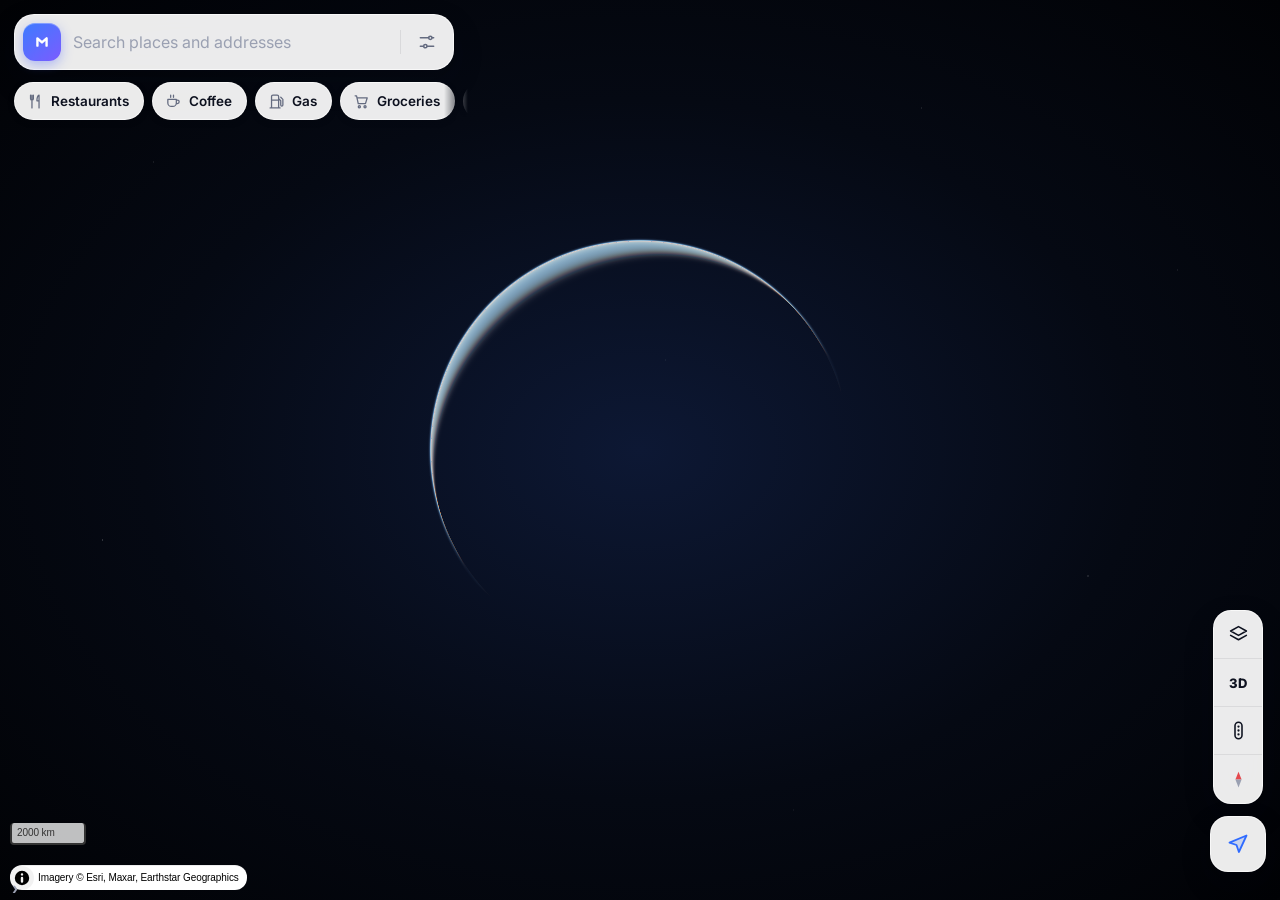
==== maps/index.html @ eda6a025 "﻿Replace SynapseVPN with Synapse M (maps) and host the web app at /maps New Synapse M tab with a liv" ====
<!doctype html>
<html lang="en">
<head>
  <meta charset="utf-8" />
  <meta name="viewport" content="width=device-width, initial-scale=1, maximum-scale=1, viewport-fit=cover" />
  <meta name="theme-color" content="#05070d" />
  <title>Synapse M</title>
  <link rel="icon" href="./icon.svg" type="image/svg+xml" />
  <link rel="preconnect" href="https://fonts.googleapis.com" />
  <link href="https://fonts.googleapis.com/css2?family=Inter:wght@400;500;600;700;800&display=swap" rel="stylesheet" />
  <script type="module" crossorigin src="./assets/index-i1En-_p9.js"></script>
  <link rel="stylesheet" crossorigin href="./assets/index-CY4QXeqd.css">
</head>
<body>
  <div id="map"></div>

  <!-- ============ Search ============ -->
  <header id="topbar">
    <div class="searchbox glass" id="searchbox">
      <div class="logo" aria-hidden="true"><svg viewBox="0 0 24 24"><path d="M7 16V8l5 4.5L17 8v8"/></svg></div>
      <input id="search" type="search" placeholder="Search places and addresses" autocomplete="off" enterkeyhint="search" />
      <button class="icon-btn" id="clearSearch" hidden aria-label="Clear"><svg viewBox="0 0 24 24"><path d="M6 6l12 12M18 6L6 18"/></svg></button>
      <span class="sep"></span>
      <button class="icon-btn" id="settingsBtn" aria-label="Settings">
        <svg viewBox="0 0 24 24"><path d="M4 7h10M18 7h2M4 17h4M12 17h8"/><circle cx="16" cy="7" r="2"/><circle cx="10" cy="17" r="2"/></svg>
      </button>
    </div>
    <div class="suggestions glass" id="suggestions" hidden></div>
    <div class="chips" id="chips">
      <button class="chip glass" data-q="restaurant"><svg viewBox="0 0 24 24"><path d="M7 3v8M5 3v5a2 2 0 0 0 4 0V3M7 11v10M17 21V3c-2 1-3 4-3 8h3"/></svg>Restaurants</button>
      <button class="chip glass" data-q="cafe"><svg viewBox="0 0 24 24"><path d="M4 9h12v5a5 5 0 0 1-5 5H9a5 5 0 0 1-5-5zM16 10h1.5a2.5 2.5 0 0 1 0 5H16M8 3v3M12 3v3"/></svg>Coffee</button>
      <button class="chip glass" data-q="fuel"><svg viewBox="0 0 24 24"><path d="M5 21V5a2 2 0 0 1 2-2h6a2 2 0 0 1 2 2v16M3 21h14M5 10h10M15 8l3 3v6a1.5 1.5 0 0 0 3 0V9l-3-3"/></svg>Gas</button>
      <button class="chip glass" data-q="supermarket"><svg viewBox="0 0 24 24"><path d="M3 4h2l2.4 11h10.2L20 7H6.2"/><circle cx="9" cy="19.5" r="1.5"/><circle cx="17" cy="19.5" r="1.5"/></svg>Groceries</button>
      <button class="chip glass" data-q="parking"><svg viewBox="0 0 24 24"><rect x="4" y="3" width="16" height="18" rx="4"/><path d="M10 17V8h3a2.5 2.5 0 0 1 0 5h-3"/></svg>Parking</button>
      <button class="chip glass" data-q="hotel"><svg viewBox="0 0 24 24"><path d="M3 19V6M3 15h18v4M21 15v-3a3 3 0 0 0-3-3h-7v6"/><circle cx="7" cy="11" r="2"/></svg>Hotels</button>
    </div>
  </header>

  <!-- ============ Map controls ============ -->
  <div id="controls">
    <div class="ctrl-stack glass">
      <button id="layersBtn" aria-label="Map type"><svg viewBox="0 0 24 24"><path d="M12 3l9 5-9 5-9-5 9-5z"/><path d="M3 13l9 5 9-5"/></svg></button>
      <button id="tiltBtn" aria-label="3D view"><span class="txt">3D</span></button>
      <button id="trafficBtn" aria-label="Traffic"><svg viewBox="0 0 24 24"><rect x="8" y="2.5" width="8" height="19" rx="4"/><circle cx="12" cy="7.5" r="1.3" class="fill"/><circle cx="12" cy="12" r="1.3" class="fill"/><circle cx="12" cy="16.5" r="1.3" class="fill"/></svg></button>
      <button id="compassBtn" aria-label="Reset north"><svg viewBox="0 0 24 24" id="compassIcon"><path d="M12 3l3.5 9h-7z" class="needle-n"/><path d="M12 21l-3.5-9h7z" class="needle-s"/></svg></button>
    </div>
    <button class="locate glass" id="locateBtn" aria-label="My location">
      <svg viewBox="0 0 24 24"><path d="M20.5 3.5L3.5 10.6l7 2.4 2.4 7z" class="fill-soft"/></svg>
    </button>
  </div>

  <!-- ============ Bottom sheet / side panel ============ -->
  <section id="sheet" class="glass hidden">
    <div class="grabber"></div>

    <!-- Place -->
    <div id="placeView" class="view" hidden>
      <div class="head">
        <div class="head-text">
          <h2 id="placeName"></h2>
          <p class="sub" id="placeSub"></p>
          <div class="meta" id="placeMeta"></div>
        </div>
        <button class="icon-btn round" data-close aria-label="Close"><svg viewBox="0 0 24 24"><path d="M6 6l12 12M18 6L6 18"/></svg></button>
      </div>
      <div class="actions">
        <button class="btn primary" id="dirBtn">
          <svg viewBox="0 0 24 24"><path d="M12 2.8l9.2 9.2-9.2 9.2L2.8 12z"/><path d="M9 14.5V12a1 1 0 0 1 1-1h4.5M12.8 9l2 2-2 2"/></svg>
          Directions
        </button>
        <button class="btn" id="saveBtn"><svg viewBox="0 0 24 24" id="saveIcon"><path d="M6 3h12v18l-6-4-6 4z"/></svg><span id="saveLabel">Save</span></button>
        <button class="btn" id="shareBtn"><svg viewBox="0 0 24 24"><path d="M12 3v12M7 8l5-5 5 5M5 13v6a2 2 0 0 0 2 2h10a2 2 0 0 0 2-2v-6"/></svg>Share</button>
      </div>
    </div>

    <!-- Directions -->
    <div id="dirView" class="view" hidden>
      <div class="dir-head">
        <button class="icon-btn round" data-close aria-label="Back"><svg viewBox="0 0 24 24"><path d="M15 5l-7 7 7 7"/></svg></button>
        <div class="segmented" id="modes">
          <button data-mode="car" class="active" aria-label="Drive"><svg viewBox="0 0 24 24"><path d="M5 17h14v-4.5l-1.8-4.6A2 2 0 0 0 15.3 6.6H8.7a2 2 0 0 0-1.9 1.3L5 12.5zM5 12.5h14"/><circle cx="8" cy="15" r=".8" class="fill"/><circle cx="16" cy="15" r=".8" class="fill"/><path d="M6.5 17v2M17.5 17v2"/></svg></button>
          <button data-mode="bike" aria-label="Bike"><svg viewBox="0 0 24 24"><circle cx="6" cy="16" r="3.5"/><circle cx="18" cy="16" r="3.5"/><path d="M6 16l4-7h5l3 7M10 9l3 7h-1M14 5h2l1 4"/></svg></button>
          <button data-mode="walk" aria-label="Walk"><svg viewBox="0 0 24 24"><circle cx="13" cy="4.5" r="1.8"/><path d="M10 21l2.5-6.5L15 17v4M9 12l2-4.5 3 1 2 3.5M12.5 14.5L11 7.5"/></svg></button>
        </div>
      </div>
      <div class="waypoints">
        <div class="wp-dots"><span class="dot a"></span><span class="line"></span><span class="dot b"></span></div>
        <div class="wp-inputs">
          <div class="ac"><input id="fromInput" placeholder="Choose start" autocomplete="off" /><div class="suggestions" hidden></div></div>
          <div class="ac"><input id="toInput" placeholder="Choose destination" autocomplete="off" /><div class="suggestions" hidden></div></div>
        </div>
        <button class="icon-btn round" id="swapBtn" aria-label="Swap"><svg viewBox="0 0 24 24"><path d="M7 4v16M3 8l4-4 4 4M17 20V4M21 16l-4 4-4-4"/></svg></button>
      </div>
      <div id="routeStatus" class="status"></div>
      <div id="routeList"></div>
      <div class="start-row" id="startRow" hidden>
        <button class="btn primary big" id="startBtn"><svg viewBox="0 0 24 24"><path d="M4 11.5L20 4l-7.5 16-1.8-6.7z" class="fill"/></svg>Start</button>
        <button class="btn big" id="simBtn"><svg viewBox="0 0 24 24"><path d="M8 5v14l11-7z" class="fill"/></svg>Preview drive</button>
      </div>
      <details id="stepsWrap" hidden>
        <summary>Step-by-step</summary>
        <ol id="steps"></ol>
      </details>
    </div>

    <!-- Layers -->
    <div id="layersView" class="view" hidden>
      <div class="head">
        <h2>Map type</h2>
        <button class="icon-btn round" data-close aria-label="Close"><svg viewBox="0 0 24 24"><path d="M6 6l12 12M18 6L6 18"/></svg></button>
      </div>
      <div class="type-grid" id="styleGrid">
        <button data-style="earth"><span class="sw sw-earth"></span>Earth</button>
        <button data-style="map"><span class="sw sw-map"></span>Map</button>
        <button data-style="night"><span class="sw sw-night"></span>Night</button>
      </div>
      <div class="list">
        <label class="row">
          <span class="row-text"><b>3D terrain</b><small>Mountains and valleys in Earth view</small></span>
          <input type="checkbox" class="switch" id="terrainToggle" />
        </label>
        <label class="row">
          <span class="row-text"><b>Live traffic</b><small id="trafficHint">Traffic flow, closures and incidents</small></span>
          <input type="checkbox" class="switch" id="trafficToggle" />
        </label>
      </div>
    </div>

    <!-- Settings -->
    <div id="settingsView" class="view" hidden>
      <div class="head">
        <h2>Settings</h2>
        <button class="icon-btn round" data-close aria-label="Close"><svg viewBox="0 0 24 24"><path d="M6 6l12 12M18 6L6 18"/></svg></button>
      </div>
      <label class="field">
        <span class="row-text"><b>TomTom API key</b><small>Free, optional. Unlocks live traffic, closures, accidents, speed limits and traffic-aware arrival times. Get one without a card at <a href="https://developer.tomtom.com" target="_blank" rel="noopener">developer.tomtom.com</a>.</small></span>
        <input id="keyInput" placeholder="Paste your key" autocomplete="off" spellcheck="false" />
      </label>
      <div class="list">
        <label class="row"><span class="row-text"><b>Voice guidance</b></span><input type="checkbox" class="switch" id="voiceToggle" /></label>
        <label class="row"><span class="row-text"><b>Miles instead of km</b></span><input type="checkbox" class="switch" id="imperialToggle" /></label>
      </div>
      <div class="actions">
        <button class="btn primary" id="saveSettings">Save</button>
        <button class="btn" id="clearData">Clear saved places</button>
      </div>
      <p class="about">Synapse M · © OpenStreetMap contributors · OpenFreeMap · Esri imagery · Photon · OSRM</p>
    </div>
  </section>

  <!-- ============ Navigation UI ============ -->
  <div id="navUi" hidden>
    <div class="nav-top">
      <div class="nav-card" id="navCard">
        <div class="nav-main">
          <div class="nav-arrow" id="navArrow"></div>
          <div class="nav-text">
            <div class="nav-dist" id="navDist"></div>
            <div class="nav-road" id="navRoad"></div>
          </div>
        </div>
        <div class="lanes" id="navLanes" hidden></div>
      </div>
      <div class="nav-then" id="navThen" hidden><span>Then</span><span id="navThenIcon"></span></div>
    </div>

    <div class="nav-side">
      <button class="nav-btn glass" id="navTiltBtn" aria-label="2D or 3D"><span class="txt">2D</span></button>
      <button class="nav-btn glass" id="navOverviewBtn" aria-label="Route overview"><svg viewBox="0 0 24 24"><path d="M9 4L3 6.5v13.5L9 17.5l6 2.5 6-2.5V4L15 6.5zM9 4v13.5M15 6.5V20"/></svg></button>
      <button class="nav-btn glass" id="muteBtn" aria-label="Voice"><svg viewBox="0 0 24 24"><path d="M4 9.5h3.5L12 5.5v13l-4.5-4H4z"/><path id="muteWaves" d="M15.5 9a4 4 0 0 1 0 6M18 6.5a7.5 7.5 0 0 1 0 11"/></svg></button>
    </div>

    <div class="speed" id="speedBox">
      <div class="limit" id="limitSign" hidden><span id="limitVal"></span></div>
      <div class="cur glass"><b id="curSpeed">0</b><small id="speedUnit">km/h</small></div>
    </div>

    <div class="road-pill glass" id="roadPill" hidden></div>
    <button class="recenter" id="recenterBtn" hidden><svg viewBox="0 0 24 24"><path d="M20.5 3.5L3.5 10.6l7 2.4 2.4 7z" class="fill"/></svg>Re-center</button>

    <div class="nav-bar glass">
      <div class="nav-eta">
        <div class="sim-tag" id="simBadge" hidden>Preview drive</div>
        <div class="eta-big" id="navEta"></div>
        <div class="eta-sub" id="navRemain"></div>
      </div>
      <button class="end-btn" id="endNavBtn" aria-label="End navigation"><svg viewBox="0 0 24 24"><path d="M6 6l12 12M18 6L6 18"/></svg></button>
      <div class="progress"><span id="navProgress"></span></div>
    </div>
  </div>

  <div id="toast" class="glass-dark" hidden></div>
</body>
</html>
---- maps/assets/index-CY4QXeqd.css ----
.maplibregl-map{font:12px/20px Helvetica Neue,Arial,Helvetica,sans-serif;overflow:hidden;position:relative;-webkit-tap-highlight-color:rgb(0 0 0/0)}.maplibregl-canvas{left:0;position:absolute;top:0}.maplibregl-map:fullscreen{height:100%;width:100%}.maplibregl-ctrl-group button.maplibregl-ctrl-compass{touch-action:none}.maplibregl-canvas-container.maplibregl-interactive,.maplibregl-ctrl-group button.maplibregl-ctrl-compass{cursor:grab;-webkit-user-select:none;-moz-user-select:none;user-select:none}.maplibregl-canvas-container.maplibregl-interactive.maplibregl-track-pointer{cursor:pointer}.maplibregl-canvas-container.maplibregl-interactive:active,.maplibregl-ctrl-group button.maplibregl-ctrl-compass:active{cursor:grabbing}.maplibregl-canvas-container.maplibregl-touch-zoom-rotate,.maplibregl-canvas-container.maplibregl-touch-zoom-rotate .maplibregl-canvas{touch-action:pan-x pan-y}.maplibregl-canvas-container.maplibregl-touch-drag-pan,.maplibregl-canvas-container.maplibregl-touch-drag-pan .maplibregl-canvas{touch-action:pinch-zoom}.maplibregl-canvas-container.maplibregl-touch-zoom-rotate.maplibregl-touch-drag-pan,.maplibregl-canvas-container.maplibregl-touch-zoom-rotate.maplibregl-touch-drag-pan .maplibregl-canvas{touch-action:none}.maplibregl-canvas-container.maplibregl-touch-drag-pan.maplibregl-cooperative-gestures,.maplibregl-canvas-container.maplibregl-touch-drag-pan.maplibregl-cooperative-gestures .maplibregl-canvas{touch-action:pan-x pan-y}.maplibregl-ctrl-bottom-left,.maplibregl-ctrl-bottom-right,.maplibregl-ctrl-top-left,.maplibregl-ctrl-top-right{pointer-events:none;position:absolute;z-index:2}.maplibregl-ctrl-top-left{left:0;top:0}.maplibregl-ctrl-top-right{right:0;top:0}.maplibregl-ctrl-bottom-left{bottom:0;left:0}.maplibregl-ctrl-bottom-right{bottom:0;right:0}.maplibregl-ctrl{clear:both;pointer-events:auto;transform:translate(0)}.maplibregl-ctrl-top-left .maplibregl-ctrl{float:left;margin:10px 0 0 10px}.maplibregl-ctrl-top-right .maplibregl-ctrl{float:right;margin:10px 10px 0 0}.maplibregl-ctrl-bottom-left .maplibregl-ctrl{float:left;margin:0 0 10px 10px}.maplibregl-ctrl-bottom-right .maplibregl-ctrl{float:right;margin:0 10px 10px 0}.maplibregl-ctrl-group{background:#fff;border-radius:4px}.maplibregl-ctrl-group:not(:empty){box-shadow:0 0 0 2px #0000001a}@media (forced-colors:active){.maplibregl-ctrl-group:not(:empty){box-shadow:0 0 0 2px ButtonText}}.maplibregl-ctrl-group button{background-color:transparent;border:0;box-sizing:border-box;cursor:pointer;display:block;height:29px;outline:none;padding:0;width:29px}.maplibregl-ctrl-group button+button{border-top:1px solid #ddd}.maplibregl-ctrl button .maplibregl-ctrl-icon{background-position:50%;background-repeat:no-repeat;display:block;height:100%;width:100%}@media (forced-colors:active){.maplibregl-ctrl-icon{background-color:transparent}.maplibregl-ctrl-group button+button{border-top:1px solid ButtonText}}.maplibregl-ctrl button::-moz-focus-inner{border:0;padding:0}.maplibregl-ctrl-attrib-button:focus,.maplibregl-ctrl-group button:focus{box-shadow:0 0 2px 2px #0096ff}.maplibregl-ctrl button:disabled{cursor:not-allowed}.maplibregl-ctrl button:disabled .maplibregl-ctrl-icon{opacity:.25}@media (hover:hover){.maplibregl-ctrl button:not(:disabled):hover{background-color:#0000000d}}.maplibregl-ctrl button:not(:disabled):active{background-color:#0000000d}.maplibregl-ctrl-group button:focus:focus-visible{box-shadow:0 0 2px 2px #0096ff}.maplibregl-ctrl-group button:focus:not(:focus-visible){box-shadow:none}.maplibregl-ctrl-group button:focus:first-child{border-radius:4px 4px 0 0}.maplibregl-ctrl-group button:focus:last-child{border-radius:0 0 4px 4px}.maplibregl-ctrl-group button:focus:only-child{border-radius:inherit}.maplibregl-ctrl button.maplibregl-ctrl-zoom-out .maplibregl-ctrl-icon{background-image:url("data:image/svg+xml;charset=utf-8,%3Csvg xmlns='http://www.w3.org/2000/svg' width='29' height='29' fill='%23333' viewBox='0 0 29 29'%3E%3Cpath d='M10 13c-.75 0-1.5.75-1.5 1.5S9.25 16 10 16h9c.75 0 1.5-.75 1.5-1.5S19.75 13 19 13z'/%3E%3C/svg%3E")}.maplibregl-ctrl button.maplibregl-ctrl-zoom-in .maplibregl-ctrl-icon{background-image:url("data:image/svg+xml;charset=utf-8,%3Csvg xmlns='http://www.w3.org/2000/svg' width='29' height='29' fill='%23333' viewBox='0 0 29 29'%3E%3Cpath d='M14.5 8.5c-.75 0-1.5.75-1.5 1.5v3h-3c-.75 0-1.5.75-1.5 1.5S9.25 16 10 16h3v3c0 .75.75 1.5 1.5 1.5S16 19.75 16 19v-3h3c.75 0 1.5-.75 1.5-1.5S19.75 13 19 13h-3v-3c0-.75-.75-1.5-1.5-1.5'/%3E%3C/svg%3E")}@media (forced-colors:active){.maplibregl-ctrl button.maplibregl-ctrl-zoom-out .maplibregl-ctrl-icon{background-image:url("data:image/svg+xml;charset=utf-8,%3Csvg xmlns='http://www.w3.org/2000/svg' width='29' height='29' fill='%23fff' viewBox='0 0 29 29'%3E%3Cpath d='M10 13c-.75 0-1.5.75-1.5 1.5S9.25 16 10 16h9c.75 0 1.5-.75 1.5-1.5S19.75 13 19 13z'/%3E%3C/svg%3E")}.maplibregl-ctrl button.maplibregl-ctrl-zoom-in .maplibregl-ctrl-icon{background-image:url("data:image/svg+xml;charset=utf-8,%3Csvg xmlns='http://www.w3.org/2000/svg' width='29' height='29' fill='%23fff' viewBox='0 0 29 29'%3E%3Cpath d='M14.5 8.5c-.75 0-1.5.75-1.5 1.5v3h-3c-.75 0-1.5.75-1.5 1.5S9.25 16 10 16h3v3c0 .75.75 1.5 1.5 1.5S16 19.75 16 19v-3h3c.75 0 1.5-.75 1.5-1.5S19.75 13 19 13h-3v-3c0-.75-.75-1.5-1.5-1.5'/%3E%3C/svg%3E")}}@media (forced-colors:active) and (prefers-color-scheme:light){.maplibregl-ctrl button.maplibregl-ctrl-zoom-out .maplibregl-ctrl-icon{background-image:url("data:image/svg+xml;charset=utf-8,%3Csvg xmlns='http://www.w3.org/2000/svg' width='29' height='29' viewBox='0 0 29 29'%3E%3Cpath d='M10 13c-.75 0-1.5.75-1.5 1.5S9.25 16 10 16h9c.75 0 1.5-.75 1.5-1.5S19.75 13 19 13z'/%3E%3C/svg%3E")}.maplibregl-ctrl button.maplibregl-ctrl-zoom-in .maplibregl-ctrl-icon{background-image:url("data:image/svg+xml;charset=utf-8,%3Csvg xmlns='http://www.w3.org/2000/svg' width='29' height='29' viewBox='0 0 29 29'%3E%3Cpath d='M14.5 8.5c-.75 0-1.5.75-1.5 1.5v3h-3c-.75 0-1.5.75-1.5 1.5S9.25 16 10 16h3v3c0 .75.75 1.5 1.5 1.5S16 19.75 16 19v-3h3c.75 0 1.5-.75 1.5-1.5S19.75 13 19 13h-3v-3c0-.75-.75-1.5-1.5-1.5'/%3E%3C/svg%3E")}}.maplibregl-ctrl button.maplibregl-ctrl-fullscreen .maplibregl-ctrl-icon{background-image:url("data:image/svg+xml;charset=utf-8,%3Csvg xmlns='http://www.w3.org/2000/svg' width='29' height='29' fill='%23333' viewBox='0 0 29 29'%3E%3Cpath d='M24 16v5.5c0 1.75-.75 2.5-2.5 2.5H16v-1l3-1.5-4-5.5 1-1 5.5 4 1.5-3zM6 16l1.5 3 5.5-4 1 1-4 5.5 3 1.5v1H7.5C5.75 24 5 23.25 5 21.5V16zm7-11v1l-3 1.5 4 5.5-1 1-5.5-4L6 13H5V7.5C5 5.75 5.75 5 7.5 5zm11 2.5c0-1.75-.75-2.5-2.5-2.5H16v1l3 1.5-4 5.5 1 1 5.5-4 1.5 3h1z'/%3E%3C/svg%3E")}.maplibregl-ctrl button.maplibregl-ctrl-shrink .maplibregl-ctrl-icon{background-image:url("data:image/svg+xml;charset=utf-8,%3Csvg xmlns='http://www.w3.org/2000/svg' width='29' height='29' viewBox='0 0 29 29'%3E%3Cpath d='M18.5 16c-1.75 0-2.5.75-2.5 2.5V24h1l1.5-3 5.5 4 1-1-4-5.5 3-1.5v-1zM13 18.5c0-1.75-.75-2.5-2.5-2.5H5v1l3 1.5L4 24l1 1 5.5-4 1.5 3h1zm3-8c0 1.75.75 2.5 2.5 2.5H24v-1l-3-1.5L25 5l-1-1-5.5 4L17 5h-1zM10.5 13c1.75 0 2.5-.75 2.5-2.5V5h-1l-1.5 3L5 4 4 5l4 5.5L5 12v1z'/%3E%3C/svg%3E")}@media (forced-colors:active){.maplibregl-ctrl button.maplibregl-ctrl-fullscreen .maplibregl-ctrl-icon{background-image:url("data:image/svg+xml;charset=utf-8,%3Csvg xmlns='http://www.w3.org/2000/svg' width='29' height='29' fill='%23fff' viewBox='0 0 29 29'%3E%3Cpath d='M24 16v5.5c0 1.75-.75 2.5-2.5 2.5H16v-1l3-1.5-4-5.5 1-1 5.5 4 1.5-3zM6 16l1.5 3 5.5-4 1 1-4 5.5 3 1.5v1H7.5C5.75 24 5 23.25 5 21.5V16zm7-11v1l-3 1.5 4 5.5-1 1-5.5-4L6 13H5V7.5C5 5.75 5.75 5 7.5 5zm11 2.5c0-1.75-.75-2.5-2.5-2.5H16v1l3 1.5-4 5.5 1 1 5.5-4 1.5 3h1z'/%3E%3C/svg%3E")}.maplibregl-ctrl button.maplibregl-ctrl-shrink .maplibregl-ctrl-icon{background-image:url("data:image/svg+xml;charset=utf-8,%3Csvg xmlns='http://www.w3.org/2000/svg' width='29' height='29' fill='%23fff' viewBox='0 0 29 29'%3E%3Cpath d='M18.5 16c-1.75 0-2.5.75-2.5 2.5V24h1l1.5-3 5.5 4 1-1-4-5.5 3-1.5v-1zM13 18.5c0-1.75-.75-2.5-2.5-2.5H5v1l3 1.5L4 24l1 1 5.5-4 1.5 3h1zm3-8c0 1.75.75 2.5 2.5 2.5H24v-1l-3-1.5L25 5l-1-1-5.5 4L17 5h-1zM10.5 13c1.75 0 2.5-.75 2.5-2.5V5h-1l-1.5 3L5 4 4 5l4 5.5L5 12v1z'/%3E%3C/svg%3E")}}@media (forced-colors:active) and (prefers-color-scheme:light){.maplibregl-ctrl button.maplibregl-ctrl-fullscreen .maplibregl-ctrl-icon{background-image:url("data:image/svg+xml;charset=utf-8,%3Csvg xmlns='http://www.w3.org/2000/svg' width='29' height='29' viewBox='0 0 29 29'%3E%3Cpath d='M24 16v5.5c0 1.75-.75 2.5-2.5 2.5H16v-1l3-1.5-4-5.5 1-1 5.5 4 1.5-3zM6 16l1.5 3 5.5-4 1 1-4 5.5 3 1.5v1H7.5C5.75 24 5 23.25 5 21.5V16zm7-11v1l-3 1.5 4 5.5-1 1-5.5-4L6 13H5V7.5C5 5.75 5.75 5 7.5 5zm11 2.5c0-1.75-.75-2.5-2.5-2.5H16v1l3 1.5-4 5.5 1 1 5.5-4 1.5 3h1z'/%3E%3C/svg%3E")}.maplibregl-ctrl button.maplibregl-ctrl-shrink .maplibregl-ctrl-icon{background-image:url("data:image/svg+xml;charset=utf-8,%3Csvg xmlns='http://www.w3.org/2000/svg' width='29' height='29' viewBox='0 0 29 29'%3E%3Cpath d='M18.5 16c-1.75 0-2.5.75-2.5 2.5V24h1l1.5-3 5.5 4 1-1-4-5.5 3-1.5v-1zM13 18.5c0-1.75-.75-2.5-2.5-2.5H5v1l3 1.5L4 24l1 1 5.5-4 1.5 3h1zm3-8c0 1.75.75 2.5 2.5 2.5H24v-1l-3-1.5L25 5l-1-1-5.5 4L17 5h-1zM10.5 13c1.75 0 2.5-.75 2.5-2.5V5h-1l-1.5 3L5 4 4 5l4 5.5L5 12v1z'/%3E%3C/svg%3E")}}.maplibregl-ctrl button.maplibregl-ctrl-compass .maplibregl-ctrl-icon{background-image:url("data:image/svg+xml;charset=utf-8,%3Csvg xmlns='http://www.w3.org/2000/svg' width='29' height='29' fill='%23333' viewBox='0 0 29 29'%3E%3Cpath d='m10.5 14 4-8 4 8z'/%3E%3Cpath fill='%23ccc' d='m10.5 16 4 8 4-8z'/%3E%3C/svg%3E")}@media (forced-colors:active){.maplibregl-ctrl button.maplibregl-ctrl-compass .maplibregl-ctrl-icon{background-image:url("data:image/svg+xml;charset=utf-8,%3Csvg xmlns='http://www.w3.org/2000/svg' width='29' height='29' fill='%23fff' viewBox='0 0 29 29'%3E%3Cpath d='m10.5 14 4-8 4 8z'/%3E%3Cpath fill='%23ccc' d='m10.5 16 4 8 4-8z'/%3E%3C/svg%3E")}}@media (forced-colors:active) and (prefers-color-scheme:light){.maplibregl-ctrl button.maplibregl-ctrl-compass .maplibregl-ctrl-icon{background-image:url("data:image/svg+xml;charset=utf-8,%3Csvg xmlns='http://www.w3.org/2000/svg' width='29' height='29' viewBox='0 0 29 29'%3E%3Cpath d='m10.5 14 4-8 4 8z'/%3E%3Cpath fill='%23ccc' d='m10.5 16 4 8 4-8z'/%3E%3C/svg%3E")}}.maplibregl-ctrl button.maplibregl-ctrl-globe .maplibregl-ctrl-icon{background-image:url("data:image/svg+xml;charset=utf-8,%3Csvg xmlns='http://www.w3.org/2000/svg' width='22' height='22' fill='none' stroke='%23333' viewBox='0 0 22 22'%3E%3Ccircle cx='11' cy='11' r='8.5'/%3E%3Cpath d='M17.5 11c0 4.819-3.02 8.5-6.5 8.5S4.5 15.819 4.5 11 7.52 2.5 11 2.5s6.5 3.681 6.5 8.5Z'/%3E%3Cpath d='M13.5 11c0 2.447-.331 4.64-.853 6.206-.262.785-.562 1.384-.872 1.777-.314.399-.58.517-.775.517s-.461-.118-.775-.517c-.31-.393-.61-.992-.872-1.777C8.831 15.64 8.5 13.446 8.5 11s.331-4.64.853-6.206c.262-.785.562-1.384.872-1.777.314-.399.58-.517.775-.517s.461.118.775.517c.31.393.61.992.872 1.777.522 1.565.853 3.76.853 6.206Z'/%3E%3Cpath d='M11 7.5c-1.909 0-3.622-.166-4.845-.428-.616-.132-1.08-.283-1.379-.434a1.3 1.3 0 0 1-.224-.138q.07-.058.224-.138c.299-.151.763-.302 1.379-.434C7.378 5.666 9.091 5.5 11 5.5s3.622.166 4.845.428c.616.132 1.08.283 1.379.434.105.053.177.1.224.138q-.07.058-.224.138c-.299.151-.763.302-1.379.434-1.223.262-2.936.428-4.845.428ZM4.486 6.436ZM11 16.5c-1.909 0-3.622-.166-4.845-.428-.616-.132-1.08-.283-1.379-.434a1.3 1.3 0 0 1-.224-.138 1.3 1.3 0 0 1 .224-.138c.299-.151.763-.302 1.379-.434C7.378 14.666 9.091 14.5 11 14.5s3.622.166 4.845.428c.616.132 1.08.283 1.379.434.105.053.177.1.224.138a1.3 1.3 0 0 1-.224.138c-.299.151-.763.302-1.379.434-1.223.262-2.936.428-4.845.428Zm-6.514-1.064ZM11 12.5c-2.46 0-4.672-.222-6.255-.574-.796-.177-1.406-.38-1.805-.59a1.5 1.5 0 0 1-.39-.272.3.3 0 0 1-.047-.064.3.3 0 0 1 .048-.064c.066-.073.189-.167.389-.272.399-.21 1.009-.413 1.805-.59C6.328 9.722 8.54 9.5 11 9.5s4.672.222 6.256.574c.795.177 1.405.38 1.804.59.2.105.323.2.39.272a.3.3 0 0 1 .047.064.3.3 0 0 1-.048.064 1.4 1.4 0 0 1-.389.272c-.399.21-1.009.413-1.804.59-1.584.352-3.796.574-6.256.574Zm-8.501-1.51v.002zm0 .018v.002zm17.002.002v-.002zm0-.018v-.002z'/%3E%3C/svg%3E")}.maplibregl-ctrl button.maplibregl-ctrl-globe-enabled .maplibregl-ctrl-icon{background-image:url("data:image/svg+xml;charset=utf-8,%3Csvg xmlns='http://www.w3.org/2000/svg' width='22' height='22' fill='none' stroke='%2333b5e5' viewBox='0 0 22 22'%3E%3Ccircle cx='11' cy='11' r='8.5'/%3E%3Cpath d='M17.5 11c0 4.819-3.02 8.5-6.5 8.5S4.5 15.819 4.5 11 7.52 2.5 11 2.5s6.5 3.681 6.5 8.5Z'/%3E%3Cpath d='M13.5 11c0 2.447-.331 4.64-.853 6.206-.262.785-.562 1.384-.872 1.777-.314.399-.58.517-.775.517s-.461-.118-.775-.517c-.31-.393-.61-.992-.872-1.777C8.831 15.64 8.5 13.446 8.5 11s.331-4.64.853-6.206c.262-.785.562-1.384.872-1.777.314-.399.58-.517.775-.517s.461.118.775.517c.31.393.61.992.872 1.777.522 1.565.853 3.76.853 6.206Z'/%3E%3Cpath d='M11 7.5c-1.909 0-3.622-.166-4.845-.428-.616-.132-1.08-.283-1.379-.434a1.3 1.3 0 0 1-.224-.138q.07-.058.224-.138c.299-.151.763-.302 1.379-.434C7.378 5.666 9.091 5.5 11 5.5s3.622.166 4.845.428c.616.132 1.08.283 1.379.434.105.053.177.1.224.138q-.07.058-.224.138c-.299.151-.763.302-1.379.434-1.223.262-2.936.428-4.845.428ZM4.486 6.436ZM11 16.5c-1.909 0-3.622-.166-4.845-.428-.616-.132-1.08-.283-1.379-.434a1.3 1.3 0 0 1-.224-.138 1.3 1.3 0 0 1 .224-.138c.299-.151.763-.302 1.379-.434C7.378 14.666 9.091 14.5 11 14.5s3.622.166 4.845.428c.616.132 1.08.283 1.379.434.105.053.177.1.224.138a1.3 1.3 0 0 1-.224.138c-.299.151-.763.302-1.379.434-1.223.262-2.936.428-4.845.428Zm-6.514-1.064ZM11 12.5c-2.46 0-4.672-.222-6.255-.574-.796-.177-1.406-.38-1.805-.59a1.5 1.5 0 0 1-.39-.272.3.3 0 0 1-.047-.064.3.3 0 0 1 .048-.064c.066-.073.189-.167.389-.272.399-.21 1.009-.413 1.805-.59C6.328 9.722 8.54 9.5 11 9.5s4.672.222 6.256.574c.795.177 1.405.38 1.804.59.2.105.323.2.39.272a.3.3 0 0 1 .047.064.3.3 0 0 1-.048.064 1.4 1.4 0 0 1-.389.272c-.399.21-1.009.413-1.804.59-1.584.352-3.796.574-6.256.574Zm-8.501-1.51v.002zm0 .018v.002zm17.002.002v-.002zm0-.018v-.002z'/%3E%3C/svg%3E")}.maplibregl-ctrl button.maplibregl-ctrl-terrain .maplibregl-ctrl-icon{background-image:url("data:image/svg+xml;charset=utf-8,%3Csvg xmlns='http://www.w3.org/2000/svg' width='22' height='22' fill='%23333' viewBox='0 0 22 22'%3E%3Cpath d='m1.754 13.406 4.453-4.851 3.09 3.09 3.281 3.277.969-.969-3.309-3.312 3.844-4.121 6.148 6.886h1.082v-.855l-7.207-8.07-4.84 5.187L6.169 6.57l-5.48 5.965v.871ZM.688 16.844h20.625v1.375H.688Zm0 0'/%3E%3C/svg%3E")}.maplibregl-ctrl button.maplibregl-ctrl-terrain-enabled .maplibregl-ctrl-icon{background-image:url("data:image/svg+xml;charset=utf-8,%3Csvg xmlns='http://www.w3.org/2000/svg' width='22' height='22' fill='%2333b5e5' viewBox='0 0 22 22'%3E%3Cpath d='m1.754 13.406 4.453-4.851 3.09 3.09 3.281 3.277.969-.969-3.309-3.312 3.844-4.121 6.148 6.886h1.082v-.855l-7.207-8.07-4.84 5.187L6.169 6.57l-5.48 5.965v.871ZM.688 16.844h20.625v1.375H.688Zm0 0'/%3E%3C/svg%3E")}.maplibregl-ctrl button.maplibregl-ctrl-geolocate .maplibregl-ctrl-icon{background-image:url("data:image/svg+xml;charset=utf-8,%3Csvg xmlns='http://www.w3.org/2000/svg' width='29' height='29' fill='%23333' viewBox='0 0 20 20'%3E%3Cpath d='M10 4C9 4 9 5 9 5v.1A5 5 0 0 0 5.1 9H5s-1 0-1 1 1 1 1 1h.1A5 5 0 0 0 9 14.9v.1s0 1 1 1 1-1 1-1v-.1a5 5 0 0 0 3.9-3.9h.1s1 0 1-1-1-1-1-1h-.1A5 5 0 0 0 11 5.1V5s0-1-1-1m0 2.5a3.5 3.5 0 1 1 0 7 3.5 3.5 0 1 1 0-7'/%3E%3Ccircle cx='10' cy='10' r='2'/%3E%3C/svg%3E")}.maplibregl-ctrl button.maplibregl-ctrl-geolocate:disabled .maplibregl-ctrl-icon{background-image:url("data:image/svg+xml;charset=utf-8,%3Csvg xmlns='http://www.w3.org/2000/svg' width='29' height='29' fill='%23aaa' viewBox='0 0 20 20'%3E%3Cpath d='M10 4C9 4 9 5 9 5v.1A5 5 0 0 0 5.1 9H5s-1 0-1 1 1 1 1 1h.1A5 5 0 0 0 9 14.9v.1s0 1 1 1 1-1 1-1v-.1a5 5 0 0 0 3.9-3.9h.1s1 0 1-1-1-1-1-1h-.1A5 5 0 0 0 11 5.1V5s0-1-1-1m0 2.5a3.5 3.5 0 1 1 0 7 3.5 3.5 0 1 1 0-7'/%3E%3Ccircle cx='10' cy='10' r='2'/%3E%3Cpath fill='red' d='m14 5 1 1-9 9-1-1z'/%3E%3C/svg%3E")}.maplibregl-ctrl button.maplibregl-ctrl-geolocate.maplibregl-ctrl-geolocate-active .maplibregl-ctrl-icon{background-image:url("data:image/svg+xml;charset=utf-8,%3Csvg xmlns='http://www.w3.org/2000/svg' width='29' height='29' fill='%2333b5e5' viewBox='0 0 20 20'%3E%3Cpath d='M10 4C9 4 9 5 9 5v.1A5 5 0 0 0 5.1 9H5s-1 0-1 1 1 1 1 1h.1A5 5 0 0 0 9 14.9v.1s0 1 1 1 1-1 1-1v-.1a5 5 0 0 0 3.9-3.9h.1s1 0 1-1-1-1-1-1h-.1A5 5 0 0 0 11 5.1V5s0-1-1-1m0 2.5a3.5 3.5 0 1 1 0 7 3.5 3.5 0 1 1 0-7'/%3E%3Ccircle cx='10' cy='10' r='2'/%3E%3C/svg%3E")}.maplibregl-ctrl button.maplibregl-ctrl-geolocate.maplibregl-ctrl-geolocate-active-error .maplibregl-ctrl-icon{background-image:url("data:image/svg+xml;charset=utf-8,%3Csvg xmlns='http://www.w3.org/2000/svg' width='29' height='29' fill='%23e58978' viewBox='0 0 20 20'%3E%3Cpath d='M10 4C9 4 9 5 9 5v.1A5 5 0 0 0 5.1 9H5s-1 0-1 1 1 1 1 1h.1A5 5 0 0 0 9 14.9v.1s0 1 1 1 1-1 1-1v-.1a5 5 0 0 0 3.9-3.9h.1s1 0 1-1-1-1-1-1h-.1A5 5 0 0 0 11 5.1V5s0-1-1-1m0 2.5a3.5 3.5 0 1 1 0 7 3.5 3.5 0 1 1 0-7'/%3E%3Ccircle cx='10' cy='10' r='2'/%3E%3C/svg%3E")}.maplibregl-ctrl button.maplibregl-ctrl-geolocate.maplibregl-ctrl-geolocate-background .maplibregl-ctrl-icon{background-image:url("data:image/svg+xml;charset=utf-8,%3Csvg xmlns='http://www.w3.org/2000/svg' width='29' height='29' fill='%2333b5e5' viewBox='0 0 20 20'%3E%3Cpath d='M10 4C9 4 9 5 9 5v.1A5 5 0 0 0 5.1 9H5s-1 0-1 1 1 1 1 1h.1A5 5 0 0 0 9 14.9v.1s0 1 1 1 1-1 1-1v-.1a5 5 0 0 0 3.9-3.9h.1s1 0 1-1-1-1-1-1h-.1A5 5 0 0 0 11 5.1V5s0-1-1-1m0 2.5a3.5 3.5 0 1 1 0 7 3.5 3.5 0 1 1 0-7'/%3E%3C/svg%3E")}.maplibregl-ctrl button.maplibregl-ctrl-geolocate.maplibregl-ctrl-geolocate-background-error .maplibregl-ctrl-icon{background-image:url("data:image/svg+xml;charset=utf-8,%3Csvg xmlns='http://www.w3.org/2000/svg' width='29' height='29' fill='%23e54e33' viewBox='0 0 20 20'%3E%3Cpath d='M10 4C9 4 9 5 9 5v.1A5 5 0 0 0 5.1 9H5s-1 0-1 1 1 1 1 1h.1A5 5 0 0 0 9 14.9v.1s0 1 1 1 1-1 1-1v-.1a5 5 0 0 0 3.9-3.9h.1s1 0 1-1-1-1-1-1h-.1A5 5 0 0 0 11 5.1V5s0-1-1-1m0 2.5a3.5 3.5 0 1 1 0 7 3.5 3.5 0 1 1 0-7'/%3E%3C/svg%3E")}.maplibregl-ctrl button.maplibregl-ctrl-geolocate.maplibregl-ctrl-geolocate-waiting .maplibregl-ctrl-icon{animation:maplibregl-spin 2s linear infinite}@media (forced-colors:active){.maplibregl-ctrl button.maplibregl-ctrl-geolocate .maplibregl-ctrl-icon{background-image:url("data:image/svg+xml;charset=utf-8,%3Csvg xmlns='http://www.w3.org/2000/svg' width='29' height='29' fill='%23fff' viewBox='0 0 20 20'%3E%3Cpath d='M10 4C9 4 9 5 9 5v.1A5 5 0 0 0 5.1 9H5s-1 0-1 1 1 1 1 1h.1A5 5 0 0 0 9 14.9v.1s0 1 1 1 1-1 1-1v-.1a5 5 0 0 0 3.9-3.9h.1s1 0 1-1-1-1-1-1h-.1A5 5 0 0 0 11 5.1V5s0-1-1-1m0 2.5a3.5 3.5 0 1 1 0 7 3.5 3.5 0 1 1 0-7'/%3E%3Ccircle cx='10' cy='10' r='2'/%3E%3C/svg%3E")}.maplibregl-ctrl button.maplibregl-ctrl-geolocate:disabled .maplibregl-ctrl-icon{background-image:url("data:image/svg+xml;charset=utf-8,%3Csvg xmlns='http://www.w3.org/2000/svg' width='29' height='29' fill='%23999' viewBox='0 0 20 20'%3E%3Cpath d='M10 4C9 4 9 5 9 5v.1A5 5 0 0 0 5.1 9H5s-1 0-1 1 1 1 1 1h.1A5 5 0 0 0 9 14.9v.1s0 1 1 1 1-1 1-1v-.1a5 5 0 0 0 3.9-3.9h.1s1 0 1-1-1-1-1-1h-.1A5 5 0 0 0 11 5.1V5s0-1-1-1m0 2.5a3.5 3.5 0 1 1 0 7 3.5 3.5 0 1 1 0-7'/%3E%3Ccircle cx='10' cy='10' r='2'/%3E%3Cpath fill='red' d='m14 5 1 1-9 9-1-1z'/%3E%3C/svg%3E")}.maplibregl-ctrl button.maplibregl-ctrl-geolocate.maplibregl-ctrl-geolocate-active .maplibregl-ctrl-icon{background-image:url("data:image/svg+xml;charset=utf-8,%3Csvg xmlns='http://www.w3.org/2000/svg' width='29' height='29' fill='%2333b5e5' viewBox='0 0 20 20'%3E%3Cpath d='M10 4C9 4 9 5 9 5v.1A5 5 0 0 0 5.1 9H5s-1 0-1 1 1 1 1 1h.1A5 5 0 0 0 9 14.9v.1s0 1 1 1 1-1 1-1v-.1a5 5 0 0 0 3.9-3.9h.1s1 0 1-1-1-1-1-1h-.1A5 5 0 0 0 11 5.1V5s0-1-1-1m0 2.5a3.5 3.5 0 1 1 0 7 3.5 3.5 0 1 1 0-7'/%3E%3Ccircle cx='10' cy='10' r='2'/%3E%3C/svg%3E")}.maplibregl-ctrl button.maplibregl-ctrl-geolocate.maplibregl-ctrl-geolocate-active-error .maplibregl-ctrl-icon{background-image:url("data:image/svg+xml;charset=utf-8,%3Csvg xmlns='http://www.w3.org/2000/svg' width='29' height='29' fill='%23e58978' viewBox='0 0 20 20'%3E%3Cpath d='M10 4C9 4 9 5 9 5v.1A5 5 0 0 0 5.1 9H5s-1 0-1 1 1 1 1 1h.1A5 5 0 0 0 9 14.9v.1s0 1 1 1 1-1 1-1v-.1a5 5 0 0 0 3.9-3.9h.1s1 0 1-1-1-1-1-1h-.1A5 5 0 0 0 11 5.1V5s0-1-1-1m0 2.5a3.5 3.5 0 1 1 0 7 3.5 3.5 0 1 1 0-7'/%3E%3Ccircle cx='10' cy='10' r='2'/%3E%3C/svg%3E")}.maplibregl-ctrl button.maplibregl-ctrl-geolocate.maplibregl-ctrl-geolocate-background .maplibregl-ctrl-icon{background-image:url("data:image/svg+xml;charset=utf-8,%3Csvg xmlns='http://www.w3.org/2000/svg' width='29' height='29' fill='%2333b5e5' viewBox='0 0 20 20'%3E%3Cpath d='M10 4C9 4 9 5 9 5v.1A5 5 0 0 0 5.1 9H5s-1 0-1 1 1 1 1 1h.1A5 5 0 0 0 9 14.9v.1s0 1 1 1 1-1 1-1v-.1a5 5 0 0 0 3.9-3.9h.1s1 0 1-1-1-1-1-1h-.1A5 5 0 0 0 11 5.1V5s0-1-1-1m0 2.5a3.5 3.5 0 1 1 0 7 3.5 3.5 0 1 1 0-7'/%3E%3C/svg%3E")}.maplibregl-ctrl button.maplibregl-ctrl-geolocate.maplibregl-ctrl-geolocate-background-error .maplibregl-ctrl-icon{background-image:url("data:image/svg+xml;charset=utf-8,%3Csvg xmlns='http://www.w3.org/2000/svg' width='29' height='29' fill='%23e54e33' viewBox='0 0 20 20'%3E%3Cpath d='M10 4C9 4 9 5 9 5v.1A5 5 0 0 0 5.1 9H5s-1 0-1 1 1 1 1 1h.1A5 5 0 0 0 9 14.9v.1s0 1 1 1 1-1 1-1v-.1a5 5 0 0 0 3.9-3.9h.1s1 0 1-1-1-1-1-1h-.1A5 5 0 0 0 11 5.1V5s0-1-1-1m0 2.5a3.5 3.5 0 1 1 0 7 3.5 3.5 0 1 1 0-7'/%3E%3C/svg%3E")}}@media (forced-colors:active) and (prefers-color-scheme:light){.maplibregl-ctrl button.maplibregl-ctrl-geolocate .maplibregl-ctrl-icon{background-image:url("data:image/svg+xml;charset=utf-8,%3Csvg xmlns='http://www.w3.org/2000/svg' width='29' height='29' viewBox='0 0 20 20'%3E%3Cpath d='M10 4C9 4 9 5 9 5v.1A5 5 0 0 0 5.1 9H5s-1 0-1 1 1 1 1 1h.1A5 5 0 0 0 9 14.9v.1s0 1 1 1 1-1 1-1v-.1a5 5 0 0 0 3.9-3.9h.1s1 0 1-1-1-1-1-1h-.1A5 5 0 0 0 11 5.1V5s0-1-1-1m0 2.5a3.5 3.5 0 1 1 0 7 3.5 3.5 0 1 1 0-7'/%3E%3Ccircle cx='10' cy='10' r='2'/%3E%3C/svg%3E")}.maplibregl-ctrl button.maplibregl-ctrl-geolocate:disabled .maplibregl-ctrl-icon{background-image:url("data:image/svg+xml;charset=utf-8,%3Csvg xmlns='http://www.w3.org/2000/svg' width='29' height='29' fill='%23666' viewBox='0 0 20 20'%3E%3Cpath d='M10 4C9 4 9 5 9 5v.1A5 5 0 0 0 5.1 9H5s-1 0-1 1 1 1 1 1h.1A5 5 0 0 0 9 14.9v.1s0 1 1 1 1-1 1-1v-.1a5 5 0 0 0 3.9-3.9h.1s1 0 1-1-1-1-1-1h-.1A5 5 0 0 0 11 5.1V5s0-1-1-1m0 2.5a3.5 3.5 0 1 1 0 7 3.5 3.5 0 1 1 0-7'/%3E%3Ccircle cx='10' cy='10' r='2'/%3E%3Cpath fill='red' d='m14 5 1 1-9 9-1-1z'/%3E%3C/svg%3E")}}@keyframes maplibregl-spin{0%{transform:rotate(0)}to{transform:rotate(1turn)}}a.maplibregl-ctrl-logo{background-image:url("data:image/svg+xml;charset=utf-8,%3Csvg xmlns='http://www.w3.org/2000/svg' width='88' height='23' fill='none'%3E%3Cpath fill='%23000' fill-opacity='.4' fill-rule='evenodd' d='M17.408 16.796h-1.827l2.501-12.095h.198l3.324 6.533.988 2.19.988-2.19 3.258-6.533h.181l2.6 12.095h-1.81l-1.218-5.644-.362-1.71-.658 1.71-2.929 5.644h-.098l-2.914-5.644-.757-1.71-.345 1.71zm1.958-3.42-.726 3.663a1.255 1.255 0 0 1-1.232 1.011h-1.827a1.255 1.255 0 0 1-1.229-1.509l2.501-12.095a1.255 1.255 0 0 1 1.23-1.001h.197a1.25 1.25 0 0 1 1.12.685l3.19 6.273 3.125-6.263a1.25 1.25 0 0 1 1.123-.695h.181a1.255 1.255 0 0 1 1.227.991l1.443 6.71a5 5 0 0 1 .314-.787l.009-.016a4.6 4.6 0 0 1 1.777-1.887c.782-.46 1.668-.667 2.611-.667a4.6 4.6 0 0 1 1.7.32l.306.134c.21-.16.474-.256.759-.256h1.694a1.255 1.255 0 0 1 1.212.925 1.255 1.255 0 0 1 1.212-.925h1.711c.284 0 .545.094.755.252.613-.3 1.312-.45 2.075-.45 1.356 0 2.557.445 3.482 1.4q.47.48.763 1.064V4.701a1.255 1.255 0 0 1 1.255-1.255h1.86A1.255 1.255 0 0 1 54.44 4.7v9.194h2.217c.19 0 .37.043.532.118v-4.77c0-.356.147-.678.385-.906a2.42 2.42 0 0 1-.682-1.71c0-.665.267-1.253.735-1.7a2.45 2.45 0 0 1 1.722-.674 2.43 2.43 0 0 1 1.705.675q.318.302.504.683V4.7a1.255 1.255 0 0 1 1.255-1.255h1.744A1.255 1.255 0 0 1 65.812 4.7v3.335a4.8 4.8 0 0 1 1.526-.246c.938 0 1.817.214 2.59.69a4.47 4.47 0 0 1 1.67 1.743v-.98a1.255 1.255 0 0 1 1.256-1.256h1.777c.233 0 .451.064.639.174a3.4 3.4 0 0 1 1.567-.372c.346 0 .861.02 1.285.232a1.25 1.25 0 0 1 .689 1.004 4.7 4.7 0 0 1 .853-.588c.795-.44 1.675-.647 2.61-.647 1.385 0 2.65.39 3.525 1.396.836.938 1.168 2.173 1.168 3.528q-.001.515-.056 1.051a1.255 1.255 0 0 1-.947 1.09l.408.952a1.255 1.255 0 0 1-.477 1.552c-.418.268-.92.463-1.458.612-.613.171-1.304.244-2.049.244-1.06 0-2.043-.207-2.886-.698l-.015-.008c-.798-.48-1.419-1.135-1.818-1.963l-.004-.008a5.8 5.8 0 0 1-.548-2.512q0-.429.053-.843a1.3 1.3 0 0 1-.333-.086l-.166-.004c-.223 0-.426.062-.643.228-.03.024-.142.139-.142.59v3.883a1.255 1.255 0 0 1-1.256 1.256h-1.777a1.255 1.255 0 0 1-1.256-1.256V15.69l-.032.057a4.8 4.8 0 0 1-1.86 1.833 5.04 5.04 0 0 1-2.484.634 4.5 4.5 0 0 1-1.935-.424 1.25 1.25 0 0 1-.764.258h-1.71a1.255 1.255 0 0 1-1.256-1.255V7.687a2.4 2.4 0 0 1-.428.625c.253.23.412.561.412.93v7.553a1.255 1.255 0 0 1-1.256 1.255h-1.843a1.25 1.25 0 0 1-.894-.373c-.228.23-.544.373-.894.373H51.32a1.255 1.255 0 0 1-1.256-1.255v-1.251l-.061.117a4.7 4.7 0 0 1-1.782 1.884 4.77 4.77 0 0 1-2.485.67 5.6 5.6 0 0 1-1.485-.188l.009 2.764a1.255 1.255 0 0 1-1.255 1.259h-1.729a1.255 1.255 0 0 1-1.255-1.255v-3.537a1.255 1.255 0 0 1-1.167.793h-1.679a1.25 1.25 0 0 1-.77-.263 4.5 4.5 0 0 1-1.945.429c-.885 0-1.724-.21-2.495-.632l-.017-.01a5 5 0 0 1-1.081-.836 1.255 1.255 0 0 1-1.254 1.312h-1.81a1.255 1.255 0 0 1-1.228-.99l-.782-3.625-2.044 3.939a1.25 1.25 0 0 1-1.115.676h-.098a1.25 1.25 0 0 1-1.116-.68l-2.061-3.994zM35.92 16.63l.207-.114.223-.15q.493-.356.735-.785l.061-.118.033 1.332h1.678V9.242h-1.694l-.033 1.267q-.133-.329-.526-.658l-.032-.028a3.2 3.2 0 0 0-.668-.428l-.27-.12a3.3 3.3 0 0 0-1.235-.23q-1.136-.001-1.974.493a3.36 3.36 0 0 0-1.3 1.382q-.445.89-.444 2.074 0 1.2.51 2.107a3.8 3.8 0 0 0 1.382 1.381 3.9 3.9 0 0 0 1.893.477q.795 0 1.455-.33zm-2.789-5.38q-.576.675-.575 1.762 0 1.102.559 1.794.576.675 1.645.675a2.25 2.25 0 0 0 .934-.19 2.2 2.2 0 0 0 .468-.29l.178-.161a2.2 2.2 0 0 0 .397-.561q.244-.5.244-1.15v-.115q0-.708-.296-1.267l-.043-.077a2.2 2.2 0 0 0-.633-.709l-.13-.086-.047-.028a2.1 2.1 0 0 0-1.073-.285q-1.052 0-1.629.692zm2.316 2.706c.163-.17.28-.407.28-.83v-.114c0-.292-.06-.508-.15-.68a.96.96 0 0 0-.353-.389.85.85 0 0 0-.464-.127c-.4 0-.56.114-.664.239l-.01.012c-.148.174-.275.45-.275.945 0 .506.122.801.27.99.097.11.266.224.68.224.303 0 .504-.09.687-.269zm7.545 1.705a2.6 2.6 0 0 0 .331.423q.319.33.755.548l.173.074q.65.255 1.49.255 1.02 0 1.844-.493a3.45 3.45 0 0 0 1.316-1.4q.493-.904.493-2.089 0-1.909-.988-2.913-.988-1.02-2.584-1.02-.898 0-1.575.347a3 3 0 0 0-.415.262l-.199.166a3.4 3.4 0 0 0-.64.82V9.242h-1.712v11.553h1.729l-.017-5.134zm.53-1.138q.206.29.48.5l.155.11.053.034q.51.296 1.119.297 1.07 0 1.645-.675.577-.69.576-1.762 0-1.119-.576-1.777-.558-.675-1.645-.675-.435 0-.835.16a2 2 0 0 0-.284.136 2 2 0 0 0-.363.254 2.2 2.2 0 0 0-.46.569l-.082.162a2.6 2.6 0 0 0-.213 1.072v.115q0 .707.296 1.267l.135.211zm.964-.818a1.1 1.1 0 0 0 .367.385.94.94 0 0 0 .476.118c.423 0 .59-.117.687-.23.159-.194.28-.478.28-.95 0-.53-.133-.8-.266-.952l-.021-.025c-.078-.094-.231-.221-.68-.221a1 1 0 0 0-.503.135l-.012.007a.86.86 0 0 0-.335.343c-.073.133-.132.324-.132.614v.115a1.4 1.4 0 0 0 .14.66zm15.7-6.222q.347-.346.346-.856a1.05 1.05 0 0 0-.345-.79 1.18 1.18 0 0 0-.84-.329q-.51 0-.855.33a1.05 1.05 0 0 0-.346.79q0 .51.346.855.345.346.856.346.51 0 .839-.346zm4.337 9.314.033-1.332q.191.403.59.747l.098.081a4 4 0 0 0 .316.224l.223.122a3.2 3.2 0 0 0 1.44.322 3.8 3.8 0 0 0 1.875-.477 3.5 3.5 0 0 0 1.382-1.366q.527-.89.526-2.09 0-1.184-.444-2.073a3.24 3.24 0 0 0-1.283-1.399q-.823-.51-1.942-.51a3.5 3.5 0 0 0-1.527.344l-.086.043-.165.09a3 3 0 0 0-.33.214q-.432.315-.656.707a2 2 0 0 0-.099.198l.082-1.283V4.701h-1.744v12.095zm.473-2.509a2.5 2.5 0 0 0 .566.7q.117.098.245.18l.144.08a2.1 2.1 0 0 0 .975.232q1.07 0 1.645-.675.576-.69.576-1.778 0-1.102-.576-1.777-.56-.691-1.645-.692a2.2 2.2 0 0 0-1.015.235q-.22.113-.415.282l-.15.142a2.1 2.1 0 0 0-.42.594q-.223.479-.223 1.1v.115q0 .705.293 1.26zm2.616-.293c.157-.191.28-.479.28-.967 0-.51-.13-.79-.276-.961l-.021-.026c-.082-.1-.232-.225-.67-.225a.87.87 0 0 0-.681.279l-.012.011c-.154.155-.274.38-.274.807v.115c0 .285.057.499.144.669a1.1 1.1 0 0 0 .367.405c.137.082.28.123.455.123.423 0 .59-.118.686-.23zm8.266-3.013q.345-.13.724-.14l.069-.002q.493 0 .642.099l.247-1.794q-.196-.099-.717-.099a2.3 2.3 0 0 0-.545.063 2 2 0 0 0-.411.148 2.2 2.2 0 0 0-.4.249 2.5 2.5 0 0 0-.485.499 2.7 2.7 0 0 0-.32.581l-.05.137v-1.48h-1.778v7.553h1.777v-3.884q0-.546.159-.943a1.5 1.5 0 0 1 .466-.636 2.5 2.5 0 0 1 .399-.253 2 2 0 0 1 .224-.099zm9.784 2.656.05-.922q0-1.743-.856-2.698-.838-.97-2.584-.97-1.119-.001-2.007.493a3.46 3.46 0 0 0-1.4 1.382q-.493.906-.493 2.106 0 1.07.428 1.975.428.89 1.332 1.432.906.526 2.255.526.973 0 1.668-.185l.044-.012.135-.04q.613-.184.984-.421l-.542-1.267q-.3.162-.642.274l-.297.087q-.51.131-1.3.131-.954 0-1.497-.444a1.6 1.6 0 0 1-.192-.193q-.366-.44-.512-1.234l-.004-.021zm-5.427-1.256-.003.022h3.752v-.138q-.011-.727-.288-1.118a1 1 0 0 0-.156-.176q-.46-.428-1.316-.428-.986 0-1.494.604-.379.45-.494 1.234zm-27.053 2.77V4.7h-1.86v12.095h5.333V15.15zm7.103-5.908v7.553h-1.843V9.242h1.843z'/%3E%3Cpath fill='%23fff' d='m19.63 11.151-.757-1.71-.345 1.71-1.12 5.644h-1.827L18.083 4.7h.197l3.325 6.533.988 2.19.988-2.19L26.839 4.7h.181l2.6 12.095h-1.81l-1.218-5.644-.362-1.71-.658 1.71-2.93 5.644h-.098l-2.913-5.644zm14.836 5.81q-1.02 0-1.893-.478a3.8 3.8 0 0 1-1.381-1.382q-.51-.906-.51-2.106 0-1.185.444-2.074a3.36 3.36 0 0 1 1.3-1.382q.839-.494 1.974-.494a3.3 3.3 0 0 1 1.234.231 3.3 3.3 0 0 1 .97.575q.396.33.527.659l.033-1.267h1.694v7.553H37.18l-.033-1.332q-.279.593-1.02 1.053a3.17 3.17 0 0 1-1.662.444zm.296-1.482q.938 0 1.58-.642.642-.66.642-1.711v-.115q0-.708-.296-1.267a2.2 2.2 0 0 0-.807-.872 2.1 2.1 0 0 0-1.119-.313q-1.053 0-1.629.692-.575.675-.575 1.76 0 1.103.559 1.795.577.675 1.645.675zm6.521-6.237h1.711v1.4q.906-1.597 2.83-1.597 1.596 0 2.584 1.02.988 1.005.988 2.914 0 1.185-.493 2.09a3.46 3.46 0 0 1-1.316 1.399 3.5 3.5 0 0 1-1.844.493q-.954 0-1.662-.329a2.67 2.67 0 0 1-1.086-.97l.017 5.134h-1.728zm4.048 6.22q1.07 0 1.645-.674.577-.69.576-1.762 0-1.119-.576-1.777-.558-.675-1.645-.675-.592 0-1.12.296-.51.28-.822.823-.296.527-.296 1.234v.115q0 .708.296 1.267.313.543.823.855.51.296 1.119.297z'/%3E%3Cpath fill='%23e1e3e9' d='M51.325 4.7h1.86v10.45h3.473v1.646h-5.333zm7.12 4.542h1.843v7.553h-1.843zm.905-1.415a1.16 1.16 0 0 1-.856-.346 1.17 1.17 0 0 1-.346-.856 1.05 1.05 0 0 1 .346-.79q.346-.329.856-.329.494 0 .839.33a1.05 1.05 0 0 1 .345.79 1.16 1.16 0 0 1-.345.855q-.33.346-.84.346zm7.875 9.133a3.17 3.17 0 0 1-1.662-.444q-.723-.46-1.004-1.053l-.033 1.332h-1.71V4.701h1.743v4.657l-.082 1.283q.279-.658 1.086-1.119a3.5 3.5 0 0 1 1.778-.477q1.119 0 1.942.51a3.24 3.24 0 0 1 1.283 1.4q.445.888.444 2.072 0 1.201-.526 2.09a3.5 3.5 0 0 1-1.382 1.366 3.8 3.8 0 0 1-1.876.477zm-.296-1.481q1.069 0 1.645-.675.577-.69.577-1.778 0-1.102-.577-1.776-.56-.691-1.645-.692a2.12 2.12 0 0 0-1.58.659q-.642.641-.642 1.694v.115q0 .71.296 1.267a2.4 2.4 0 0 0 .807.872 2.1 2.1 0 0 0 1.119.313zm5.927-6.237h1.777v1.481q.263-.757.856-1.217a2.14 2.14 0 0 1 1.349-.46q.527 0 .724.098l-.247 1.794q-.149-.099-.642-.099-.774 0-1.416.494-.626.493-.626 1.58v3.883h-1.777V9.242zm9.534 7.718q-1.35 0-2.255-.526-.904-.543-1.332-1.432a4.6 4.6 0 0 1-.428-1.975q0-1.2.493-2.106a3.46 3.46 0 0 1 1.4-1.382q.889-.495 2.007-.494 1.744 0 2.584.97.855.956.856 2.7 0 .444-.05.92h-5.43q.18 1.005.708 1.45.542.443 1.497.443.79 0 1.3-.131a4 4 0 0 0 .938-.362l.542 1.267q-.411.263-1.119.46-.708.198-1.711.197zm1.596-4.558q.016-1.02-.444-1.432-.46-.428-1.316-.428-1.728 0-1.991 1.86z'/%3E%3Cpath d='M5.074 15.948a.484.657 0 0 0-.486.659v1.84a.484.657 0 0 0 .486.659h4.101a.484.657 0 0 0 .486-.659v-1.84a.484.657 0 0 0-.486-.659zm3.56 1.16H5.617v.838h3.017z' style='fill:%23fff;fill-rule:evenodd;stroke-width:1.03600001'/%3E%3Cg style='stroke-width:1.12603545'%3E%3Cpath d='M-9.408-1.416c-3.833-.025-7.056 2.912-7.08 6.615-.02 3.08 1.653 4.832 3.107 6.268.903.892 1.721 1.74 2.32 2.902l-.525-.004c-.543-.003-.992.304-1.24.639a1.87 1.87 0 0 0-.362 1.121l-.011 1.877c-.003.402.104.787.347 1.125.244.338.688.653 1.23.656l4.142.028c.542.003.99-.306 1.238-.641a1.87 1.87 0 0 0 .363-1.121l.012-1.875a1.87 1.87 0 0 0-.348-1.127c-.243-.338-.688-.653-1.23-.656l-.518-.004c.597-1.145 1.425-1.983 2.348-2.87 1.473-1.414 3.18-3.149 3.2-6.226-.016-3.59-2.923-6.684-6.993-6.707m-.006 1.1v.002c3.274.02 5.92 2.532 5.9 5.6-.017 2.706-1.39 4.026-2.863 5.44-1.034.994-2.118 2.033-2.814 3.633-.018.041-.052.055-.075.065q-.013.004-.02.01a.34.34 0 0 1-.226.084.34.34 0 0 1-.224-.086l-.092-.077c-.699-1.615-1.768-2.669-2.781-3.67-1.454-1.435-2.797-2.762-2.78-5.478.02-3.067 2.7-5.545 5.975-5.523m-.02 2.826c-1.62-.01-2.944 1.315-2.955 2.96-.01 1.646 1.295 2.988 2.916 2.999h.002c1.621.01 2.943-1.316 2.953-2.961.011-1.646-1.294-2.988-2.916-2.998m-.005 1.1c1.017.006 1.829.83 1.822 1.89s-.83 1.874-1.848 1.867c-1.018-.006-1.829-.83-1.822-1.89s.83-1.874 1.848-1.868m-2.155 11.857 4.14.025c.271.002.49.305.487.676l-.013 1.875c-.003.37-.224.67-.495.668l-4.14-.025c-.27-.002-.487-.306-.485-.676l.012-1.875c.003-.37.224-.67.494-.668' style='color:%23000;font-style:normal;font-variant:normal;font-weight:400;font-stretch:normal;font-size:medium;line-height:normal;font-family:sans-serif;font-variant-ligatures:normal;font-variant-position:normal;font-variant-caps:normal;font-variant-numeric:normal;font-variant-alternates:normal;font-feature-settings:normal;text-indent:0;text-align:start;text-decoration:none;text-decoration-line:none;text-decoration-style:solid;text-decoration-color:%23000;letter-spacing:normal;word-spacing:normal;text-transform:none;writing-mode:lr-tb;direction:ltr;text-orientation:mixed;dominant-baseline:auto;baseline-shift:baseline;text-anchor:start;white-space:normal;shape-padding:0;clip-rule:evenodd;display:inline;overflow:visible;visibility:visible;opacity:1;isolation:auto;mix-blend-mode:normal;color-interpolation:sRGB;color-interpolation-filters:linearRGB;solid-color:%23000;solid-opacity:1;vector-effect:none;fill:%23000;fill-opacity:.4;fill-rule:evenodd;stroke:none;stroke-width:2.47727823;stroke-linecap:butt;stroke-linejoin:miter;stroke-miterlimit:4;stroke-dasharray:none;stroke-dashoffset:0;stroke-opacity:1;color-rendering:auto;image-rendering:auto;shape-rendering:auto;text-rendering:auto' transform='translate(15.553 2.85)scale(.88807)'/%3E%3Cpath d='M-9.415-.316C-12.69-.338-15.37 2.14-15.39 5.207c-.017 2.716 1.326 4.041 2.78 5.477 1.013 1 2.081 2.055 2.78 3.67l.092.076a.34.34 0 0 0 .225.086.34.34 0 0 0 .227-.083l.019-.01c.022-.009.057-.024.074-.064.697-1.6 1.78-2.64 2.814-3.634 1.473-1.414 2.847-2.733 2.864-5.44.02-3.067-2.627-5.58-5.901-5.601m-.057 8.784c1.621.011 2.944-1.315 2.955-2.96.01-1.646-1.295-2.988-2.916-2.999-1.622-.01-2.945 1.315-2.955 2.96s1.295 2.989 2.916 3' style='clip-rule:evenodd;fill:%23e1e3e9;fill-opacity:1;fill-rule:evenodd;stroke:none;stroke-width:2.47727823;stroke-miterlimit:4;stroke-dasharray:none;stroke-opacity:.4' transform='translate(15.553 2.85)scale(.88807)'/%3E%3Cpath d='M-11.594 15.465c-.27-.002-.492.297-.494.668l-.012 1.876c-.003.371.214.673.485.675l4.14.027c.271.002.492-.298.495-.668l.012-1.877c.003-.37-.215-.672-.485-.674z' style='clip-rule:evenodd;fill:%23fff;fill-opacity:1;fill-rule:evenodd;stroke:none;stroke-width:2.47727823;stroke-miterlimit:4;stroke-dasharray:none;stroke-opacity:.4' transform='translate(15.553 2.85)scale(.88807)'/%3E%3C/g%3E%3C/svg%3E");background-repeat:no-repeat;cursor:pointer;display:block;height:23px;margin:0 0 -4px -4px;overflow:hidden;width:88px}a.maplibregl-ctrl-logo.maplibregl-compact{width:14px}@media (forced-colors:active){a.maplibregl-ctrl-logo{background-color:transparent;background-image:url("data:image/svg+xml;charset=utf-8,%3Csvg xmlns='http://www.w3.org/2000/svg' width='88' height='23' fill='none'%3E%3Cpath fill='%23000' fill-opacity='.4' fill-rule='evenodd' d='M17.408 16.796h-1.827l2.501-12.095h.198l3.324 6.533.988 2.19.988-2.19 3.258-6.533h.181l2.6 12.095h-1.81l-1.218-5.644-.362-1.71-.658 1.71-2.929 5.644h-.098l-2.914-5.644-.757-1.71-.345 1.71zm1.958-3.42-.726 3.663a1.255 1.255 0 0 1-1.232 1.011h-1.827a1.255 1.255 0 0 1-1.229-1.509l2.501-12.095a1.255 1.255 0 0 1 1.23-1.001h.197a1.25 1.25 0 0 1 1.12.685l3.19 6.273 3.125-6.263a1.25 1.25 0 0 1 1.123-.695h.181a1.255 1.255 0 0 1 1.227.991l1.443 6.71a5 5 0 0 1 .314-.787l.009-.016a4.6 4.6 0 0 1 1.777-1.887c.782-.46 1.668-.667 2.611-.667a4.6 4.6 0 0 1 1.7.32l.306.134c.21-.16.474-.256.759-.256h1.694a1.255 1.255 0 0 1 1.212.925 1.255 1.255 0 0 1 1.212-.925h1.711c.284 0 .545.094.755.252.613-.3 1.312-.45 2.075-.45 1.356 0 2.557.445 3.482 1.4q.47.48.763 1.064V4.701a1.255 1.255 0 0 1 1.255-1.255h1.86A1.255 1.255 0 0 1 54.44 4.7v9.194h2.217c.19 0 .37.043.532.118v-4.77c0-.356.147-.678.385-.906a2.42 2.42 0 0 1-.682-1.71c0-.665.267-1.253.735-1.7a2.45 2.45 0 0 1 1.722-.674 2.43 2.43 0 0 1 1.705.675q.318.302.504.683V4.7a1.255 1.255 0 0 1 1.255-1.255h1.744A1.255 1.255 0 0 1 65.812 4.7v3.335a4.8 4.8 0 0 1 1.526-.246c.938 0 1.817.214 2.59.69a4.47 4.47 0 0 1 1.67 1.743v-.98a1.255 1.255 0 0 1 1.256-1.256h1.777c.233 0 .451.064.639.174a3.4 3.4 0 0 1 1.567-.372c.346 0 .861.02 1.285.232a1.25 1.25 0 0 1 .689 1.004 4.7 4.7 0 0 1 .853-.588c.795-.44 1.675-.647 2.61-.647 1.385 0 2.65.39 3.525 1.396.836.938 1.168 2.173 1.168 3.528q-.001.515-.056 1.051a1.255 1.255 0 0 1-.947 1.09l.408.952a1.255 1.255 0 0 1-.477 1.552c-.418.268-.92.463-1.458.612-.613.171-1.304.244-2.049.244-1.06 0-2.043-.207-2.886-.698l-.015-.008c-.798-.48-1.419-1.135-1.818-1.963l-.004-.008a5.8 5.8 0 0 1-.548-2.512q0-.429.053-.843a1.3 1.3 0 0 1-.333-.086l-.166-.004c-.223 0-.426.062-.643.228-.03.024-.142.139-.142.59v3.883a1.255 1.255 0 0 1-1.256 1.256h-1.777a1.255 1.255 0 0 1-1.256-1.256V15.69l-.032.057a4.8 4.8 0 0 1-1.86 1.833 5.04 5.04 0 0 1-2.484.634 4.5 4.5 0 0 1-1.935-.424 1.25 1.25 0 0 1-.764.258h-1.71a1.255 1.255 0 0 1-1.256-1.255V7.687a2.4 2.4 0 0 1-.428.625c.253.23.412.561.412.93v7.553a1.255 1.255 0 0 1-1.256 1.255h-1.843a1.25 1.25 0 0 1-.894-.373c-.228.23-.544.373-.894.373H51.32a1.255 1.255 0 0 1-1.256-1.255v-1.251l-.061.117a4.7 4.7 0 0 1-1.782 1.884 4.77 4.77 0 0 1-2.485.67 5.6 5.6 0 0 1-1.485-.188l.009 2.764a1.255 1.255 0 0 1-1.255 1.259h-1.729a1.255 1.255 0 0 1-1.255-1.255v-3.537a1.255 1.255 0 0 1-1.167.793h-1.679a1.25 1.25 0 0 1-.77-.263 4.5 4.5 0 0 1-1.945.429c-.885 0-1.724-.21-2.495-.632l-.017-.01a5 5 0 0 1-1.081-.836 1.255 1.255 0 0 1-1.254 1.312h-1.81a1.255 1.255 0 0 1-1.228-.99l-.782-3.625-2.044 3.939a1.25 1.25 0 0 1-1.115.676h-.098a1.25 1.25 0 0 1-1.116-.68l-2.061-3.994zM35.92 16.63l.207-.114.223-.15q.493-.356.735-.785l.061-.118.033 1.332h1.678V9.242h-1.694l-.033 1.267q-.133-.329-.526-.658l-.032-.028a3.2 3.2 0 0 0-.668-.428l-.27-.12a3.3 3.3 0 0 0-1.235-.23q-1.136-.001-1.974.493a3.36 3.36 0 0 0-1.3 1.382q-.445.89-.444 2.074 0 1.2.51 2.107a3.8 3.8 0 0 0 1.382 1.381 3.9 3.9 0 0 0 1.893.477q.795 0 1.455-.33zm-2.789-5.38q-.576.675-.575 1.762 0 1.102.559 1.794.576.675 1.645.675a2.25 2.25 0 0 0 .934-.19 2.2 2.2 0 0 0 .468-.29l.178-.161a2.2 2.2 0 0 0 .397-.561q.244-.5.244-1.15v-.115q0-.708-.296-1.267l-.043-.077a2.2 2.2 0 0 0-.633-.709l-.13-.086-.047-.028a2.1 2.1 0 0 0-1.073-.285q-1.052 0-1.629.692zm2.316 2.706c.163-.17.28-.407.28-.83v-.114c0-.292-.06-.508-.15-.68a.96.96 0 0 0-.353-.389.85.85 0 0 0-.464-.127c-.4 0-.56.114-.664.239l-.01.012c-.148.174-.275.45-.275.945 0 .506.122.801.27.99.097.11.266.224.68.224.303 0 .504-.09.687-.269zm7.545 1.705a2.6 2.6 0 0 0 .331.423q.319.33.755.548l.173.074q.65.255 1.49.255 1.02 0 1.844-.493a3.45 3.45 0 0 0 1.316-1.4q.493-.904.493-2.089 0-1.909-.988-2.913-.988-1.02-2.584-1.02-.898 0-1.575.347a3 3 0 0 0-.415.262l-.199.166a3.4 3.4 0 0 0-.64.82V9.242h-1.712v11.553h1.729l-.017-5.134zm.53-1.138q.206.29.48.5l.155.11.053.034q.51.296 1.119.297 1.07 0 1.645-.675.577-.69.576-1.762 0-1.119-.576-1.777-.558-.675-1.645-.675-.435 0-.835.16a2 2 0 0 0-.284.136 2 2 0 0 0-.363.254 2.2 2.2 0 0 0-.46.569l-.082.162a2.6 2.6 0 0 0-.213 1.072v.115q0 .707.296 1.267l.135.211zm.964-.818a1.1 1.1 0 0 0 .367.385.94.94 0 0 0 .476.118c.423 0 .59-.117.687-.23.159-.194.28-.478.28-.95 0-.53-.133-.8-.266-.952l-.021-.025c-.078-.094-.231-.221-.68-.221a1 1 0 0 0-.503.135l-.012.007a.86.86 0 0 0-.335.343c-.073.133-.132.324-.132.614v.115a1.4 1.4 0 0 0 .14.66zm15.7-6.222q.347-.346.346-.856a1.05 1.05 0 0 0-.345-.79 1.18 1.18 0 0 0-.84-.329q-.51 0-.855.33a1.05 1.05 0 0 0-.346.79q0 .51.346.855.345.346.856.346.51 0 .839-.346zm4.337 9.314.033-1.332q.191.403.59.747l.098.081a4 4 0 0 0 .316.224l.223.122a3.2 3.2 0 0 0 1.44.322 3.8 3.8 0 0 0 1.875-.477 3.5 3.5 0 0 0 1.382-1.366q.527-.89.526-2.09 0-1.184-.444-2.073a3.24 3.24 0 0 0-1.283-1.399q-.823-.51-1.942-.51a3.5 3.5 0 0 0-1.527.344l-.086.043-.165.09a3 3 0 0 0-.33.214q-.432.315-.656.707a2 2 0 0 0-.099.198l.082-1.283V4.701h-1.744v12.095zm.473-2.509a2.5 2.5 0 0 0 .566.7q.117.098.245.18l.144.08a2.1 2.1 0 0 0 .975.232q1.07 0 1.645-.675.576-.69.576-1.778 0-1.102-.576-1.777-.56-.691-1.645-.692a2.2 2.2 0 0 0-1.015.235q-.22.113-.415.282l-.15.142a2.1 2.1 0 0 0-.42.594q-.223.479-.223 1.1v.115q0 .705.293 1.26zm2.616-.293c.157-.191.28-.479.28-.967 0-.51-.13-.79-.276-.961l-.021-.026c-.082-.1-.232-.225-.67-.225a.87.87 0 0 0-.681.279l-.012.011c-.154.155-.274.38-.274.807v.115c0 .285.057.499.144.669a1.1 1.1 0 0 0 .367.405c.137.082.28.123.455.123.423 0 .59-.118.686-.23zm8.266-3.013q.345-.13.724-.14l.069-.002q.493 0 .642.099l.247-1.794q-.196-.099-.717-.099a2.3 2.3 0 0 0-.545.063 2 2 0 0 0-.411.148 2.2 2.2 0 0 0-.4.249 2.5 2.5 0 0 0-.485.499 2.7 2.7 0 0 0-.32.581l-.05.137v-1.48h-1.778v7.553h1.777v-3.884q0-.546.159-.943a1.5 1.5 0 0 1 .466-.636 2.5 2.5 0 0 1 .399-.253 2 2 0 0 1 .224-.099zm9.784 2.656.05-.922q0-1.743-.856-2.698-.838-.97-2.584-.97-1.119-.001-2.007.493a3.46 3.46 0 0 0-1.4 1.382q-.493.906-.493 2.106 0 1.07.428 1.975.428.89 1.332 1.432.906.526 2.255.526.973 0 1.668-.185l.044-.012.135-.04q.613-.184.984-.421l-.542-1.267q-.3.162-.642.274l-.297.087q-.51.131-1.3.131-.954 0-1.497-.444a1.6 1.6 0 0 1-.192-.193q-.366-.44-.512-1.234l-.004-.021zm-5.427-1.256-.003.022h3.752v-.138q-.011-.727-.288-1.118a1 1 0 0 0-.156-.176q-.46-.428-1.316-.428-.986 0-1.494.604-.379.45-.494 1.234zm-27.053 2.77V4.7h-1.86v12.095h5.333V15.15zm7.103-5.908v7.553h-1.843V9.242h1.843z'/%3E%3Cpath fill='%23fff' d='m19.63 11.151-.757-1.71-.345 1.71-1.12 5.644h-1.827L18.083 4.7h.197l3.325 6.533.988 2.19.988-2.19L26.839 4.7h.181l2.6 12.095h-1.81l-1.218-5.644-.362-1.71-.658 1.71-2.93 5.644h-.098l-2.913-5.644zm14.836 5.81q-1.02 0-1.893-.478a3.8 3.8 0 0 1-1.381-1.382q-.51-.906-.51-2.106 0-1.185.444-2.074a3.36 3.36 0 0 1 1.3-1.382q.839-.494 1.974-.494a3.3 3.3 0 0 1 1.234.231 3.3 3.3 0 0 1 .97.575q.396.33.527.659l.033-1.267h1.694v7.553H37.18l-.033-1.332q-.279.593-1.02 1.053a3.17 3.17 0 0 1-1.662.444zm.296-1.482q.938 0 1.58-.642.642-.66.642-1.711v-.115q0-.708-.296-1.267a2.2 2.2 0 0 0-.807-.872 2.1 2.1 0 0 0-1.119-.313q-1.053 0-1.629.692-.575.675-.575 1.76 0 1.103.559 1.795.577.675 1.645.675zm6.521-6.237h1.711v1.4q.906-1.597 2.83-1.597 1.596 0 2.584 1.02.988 1.005.988 2.914 0 1.185-.493 2.09a3.46 3.46 0 0 1-1.316 1.399 3.5 3.5 0 0 1-1.844.493q-.954 0-1.662-.329a2.67 2.67 0 0 1-1.086-.97l.017 5.134h-1.728zm4.048 6.22q1.07 0 1.645-.674.577-.69.576-1.762 0-1.119-.576-1.777-.558-.675-1.645-.675-.592 0-1.12.296-.51.28-.822.823-.296.527-.296 1.234v.115q0 .708.296 1.267.313.543.823.855.51.296 1.119.297z'/%3E%3Cpath fill='%23e1e3e9' d='M51.325 4.7h1.86v10.45h3.473v1.646h-5.333zm7.12 4.542h1.843v7.553h-1.843zm.905-1.415a1.16 1.16 0 0 1-.856-.346 1.17 1.17 0 0 1-.346-.856 1.05 1.05 0 0 1 .346-.79q.346-.329.856-.329.494 0 .839.33a1.05 1.05 0 0 1 .345.79 1.16 1.16 0 0 1-.345.855q-.33.346-.84.346zm7.875 9.133a3.17 3.17 0 0 1-1.662-.444q-.723-.46-1.004-1.053l-.033 1.332h-1.71V4.701h1.743v4.657l-.082 1.283q.279-.658 1.086-1.119a3.5 3.5 0 0 1 1.778-.477q1.119 0 1.942.51a3.24 3.24 0 0 1 1.283 1.4q.445.888.444 2.072 0 1.201-.526 2.09a3.5 3.5 0 0 1-1.382 1.366 3.8 3.8 0 0 1-1.876.477zm-.296-1.481q1.069 0 1.645-.675.577-.69.577-1.778 0-1.102-.577-1.776-.56-.691-1.645-.692a2.12 2.12 0 0 0-1.58.659q-.642.641-.642 1.694v.115q0 .71.296 1.267a2.4 2.4 0 0 0 .807.872 2.1 2.1 0 0 0 1.119.313zm5.927-6.237h1.777v1.481q.263-.757.856-1.217a2.14 2.14 0 0 1 1.349-.46q.527 0 .724.098l-.247 1.794q-.149-.099-.642-.099-.774 0-1.416.494-.626.493-.626 1.58v3.883h-1.777V9.242zm9.534 7.718q-1.35 0-2.255-.526-.904-.543-1.332-1.432a4.6 4.6 0 0 1-.428-1.975q0-1.2.493-2.106a3.46 3.46 0 0 1 1.4-1.382q.889-.495 2.007-.494 1.744 0 2.584.97.855.956.856 2.7 0 .444-.05.92h-5.43q.18 1.005.708 1.45.542.443 1.497.443.79 0 1.3-.131a4 4 0 0 0 .938-.362l.542 1.267q-.411.263-1.119.46-.708.198-1.711.197zm1.596-4.558q.016-1.02-.444-1.432-.46-.428-1.316-.428-1.728 0-1.991 1.86z'/%3E%3Cpath d='M5.074 15.948a.484.657 0 0 0-.486.659v1.84a.484.657 0 0 0 .486.659h4.101a.484.657 0 0 0 .486-.659v-1.84a.484.657 0 0 0-.486-.659zm3.56 1.16H5.617v.838h3.017z' style='fill:%23fff;fill-rule:evenodd;stroke-width:1.03600001'/%3E%3Cg style='stroke-width:1.12603545'%3E%3Cpath d='M-9.408-1.416c-3.833-.025-7.056 2.912-7.08 6.615-.02 3.08 1.653 4.832 3.107 6.268.903.892 1.721 1.74 2.32 2.902l-.525-.004c-.543-.003-.992.304-1.24.639a1.87 1.87 0 0 0-.362 1.121l-.011 1.877c-.003.402.104.787.347 1.125.244.338.688.653 1.23.656l4.142.028c.542.003.99-.306 1.238-.641a1.87 1.87 0 0 0 .363-1.121l.012-1.875a1.87 1.87 0 0 0-.348-1.127c-.243-.338-.688-.653-1.23-.656l-.518-.004c.597-1.145 1.425-1.983 2.348-2.87 1.473-1.414 3.18-3.149 3.2-6.226-.016-3.59-2.923-6.684-6.993-6.707m-.006 1.1v.002c3.274.02 5.92 2.532 5.9 5.6-.017 2.706-1.39 4.026-2.863 5.44-1.034.994-2.118 2.033-2.814 3.633-.018.041-.052.055-.075.065q-.013.004-.02.01a.34.34 0 0 1-.226.084.34.34 0 0 1-.224-.086l-.092-.077c-.699-1.615-1.768-2.669-2.781-3.67-1.454-1.435-2.797-2.762-2.78-5.478.02-3.067 2.7-5.545 5.975-5.523m-.02 2.826c-1.62-.01-2.944 1.315-2.955 2.96-.01 1.646 1.295 2.988 2.916 2.999h.002c1.621.01 2.943-1.316 2.953-2.961.011-1.646-1.294-2.988-2.916-2.998m-.005 1.1c1.017.006 1.829.83 1.822 1.89s-.83 1.874-1.848 1.867c-1.018-.006-1.829-.83-1.822-1.89s.83-1.874 1.848-1.868m-2.155 11.857 4.14.025c.271.002.49.305.487.676l-.013 1.875c-.003.37-.224.67-.495.668l-4.14-.025c-.27-.002-.487-.306-.485-.676l.012-1.875c.003-.37.224-.67.494-.668' style='color:%23000;font-style:normal;font-variant:normal;font-weight:400;font-stretch:normal;font-size:medium;line-height:normal;font-family:sans-serif;font-variant-ligatures:normal;font-variant-position:normal;font-variant-caps:normal;font-variant-numeric:normal;font-variant-alternates:normal;font-feature-settings:normal;text-indent:0;text-align:start;text-decoration:none;text-decoration-line:none;text-decoration-style:solid;text-decoration-color:%23000;letter-spacing:normal;word-spacing:normal;text-transform:none;writing-mode:lr-tb;direction:ltr;text-orientation:mixed;dominant-baseline:auto;baseline-shift:baseline;text-anchor:start;white-space:normal;shape-padding:0;clip-rule:evenodd;display:inline;overflow:visible;visibility:visible;opacity:1;isolation:auto;mix-blend-mode:normal;color-interpolation:sRGB;color-interpolation-filters:linearRGB;solid-color:%23000;solid-opacity:1;vector-effect:none;fill:%23000;fill-opacity:.4;fill-rule:evenodd;stroke:none;stroke-width:2.47727823;stroke-linecap:butt;stroke-linejoin:miter;stroke-miterlimit:4;stroke-dasharray:none;stroke-dashoffset:0;stroke-opacity:1;color-rendering:auto;image-rendering:auto;shape-rendering:auto;text-rendering:auto' transform='translate(15.553 2.85)scale(.88807)'/%3E%3Cpath d='M-9.415-.316C-12.69-.338-15.37 2.14-15.39 5.207c-.017 2.716 1.326 4.041 2.78 5.477 1.013 1 2.081 2.055 2.78 3.67l.092.076a.34.34 0 0 0 .225.086.34.34 0 0 0 .227-.083l.019-.01c.022-.009.057-.024.074-.064.697-1.6 1.78-2.64 2.814-3.634 1.473-1.414 2.847-2.733 2.864-5.44.02-3.067-2.627-5.58-5.901-5.601m-.057 8.784c1.621.011 2.944-1.315 2.955-2.96.01-1.646-1.295-2.988-2.916-2.999-1.622-.01-2.945 1.315-2.955 2.96s1.295 2.989 2.916 3' style='clip-rule:evenodd;fill:%23e1e3e9;fill-opacity:1;fill-rule:evenodd;stroke:none;stroke-width:2.47727823;stroke-miterlimit:4;stroke-dasharray:none;stroke-opacity:.4' transform='translate(15.553 2.85)scale(.88807)'/%3E%3Cpath d='M-11.594 15.465c-.27-.002-.492.297-.494.668l-.012 1.876c-.003.371.214.673.485.675l4.14.027c.271.002.492-.298.495-.668l.012-1.877c.003-.37-.215-.672-.485-.674z' style='clip-rule:evenodd;fill:%23fff;fill-opacity:1;fill-rule:evenodd;stroke:none;stroke-width:2.47727823;stroke-miterlimit:4;stroke-dasharray:none;stroke-opacity:.4' transform='translate(15.553 2.85)scale(.88807)'/%3E%3C/g%3E%3C/svg%3E")}}@media (forced-colors:active) and (prefers-color-scheme:light){a.maplibregl-ctrl-logo{background-image:url("data:image/svg+xml;charset=utf-8,%3Csvg xmlns='http://www.w3.org/2000/svg' width='88' height='23' fill='none'%3E%3Cpath fill='%23000' fill-opacity='.4' fill-rule='evenodd' d='M17.408 16.796h-1.827l2.501-12.095h.198l3.324 6.533.988 2.19.988-2.19 3.258-6.533h.181l2.6 12.095h-1.81l-1.218-5.644-.362-1.71-.658 1.71-2.929 5.644h-.098l-2.914-5.644-.757-1.71-.345 1.71zm1.958-3.42-.726 3.663a1.255 1.255 0 0 1-1.232 1.011h-1.827a1.255 1.255 0 0 1-1.229-1.509l2.501-12.095a1.255 1.255 0 0 1 1.23-1.001h.197a1.25 1.25 0 0 1 1.12.685l3.19 6.273 3.125-6.263a1.25 1.25 0 0 1 1.123-.695h.181a1.255 1.255 0 0 1 1.227.991l1.443 6.71a5 5 0 0 1 .314-.787l.009-.016a4.6 4.6 0 0 1 1.777-1.887c.782-.46 1.668-.667 2.611-.667a4.6 4.6 0 0 1 1.7.32l.306.134c.21-.16.474-.256.759-.256h1.694a1.255 1.255 0 0 1 1.212.925 1.255 1.255 0 0 1 1.212-.925h1.711c.284 0 .545.094.755.252.613-.3 1.312-.45 2.075-.45 1.356 0 2.557.445 3.482 1.4q.47.48.763 1.064V4.701a1.255 1.255 0 0 1 1.255-1.255h1.86A1.255 1.255 0 0 1 54.44 4.7v9.194h2.217c.19 0 .37.043.532.118v-4.77c0-.356.147-.678.385-.906a2.42 2.42 0 0 1-.682-1.71c0-.665.267-1.253.735-1.7a2.45 2.45 0 0 1 1.722-.674 2.43 2.43 0 0 1 1.705.675q.318.302.504.683V4.7a1.255 1.255 0 0 1 1.255-1.255h1.744A1.255 1.255 0 0 1 65.812 4.7v3.335a4.8 4.8 0 0 1 1.526-.246c.938 0 1.817.214 2.59.69a4.47 4.47 0 0 1 1.67 1.743v-.98a1.255 1.255 0 0 1 1.256-1.256h1.777c.233 0 .451.064.639.174a3.4 3.4 0 0 1 1.567-.372c.346 0 .861.02 1.285.232a1.25 1.25 0 0 1 .689 1.004 4.7 4.7 0 0 1 .853-.588c.795-.44 1.675-.647 2.61-.647 1.385 0 2.65.39 3.525 1.396.836.938 1.168 2.173 1.168 3.528q-.001.515-.056 1.051a1.255 1.255 0 0 1-.947 1.09l.408.952a1.255 1.255 0 0 1-.477 1.552c-.418.268-.92.463-1.458.612-.613.171-1.304.244-2.049.244-1.06 0-2.043-.207-2.886-.698l-.015-.008c-.798-.48-1.419-1.135-1.818-1.963l-.004-.008a5.8 5.8 0 0 1-.548-2.512q0-.429.053-.843a1.3 1.3 0 0 1-.333-.086l-.166-.004c-.223 0-.426.062-.643.228-.03.024-.142.139-.142.59v3.883a1.255 1.255 0 0 1-1.256 1.256h-1.777a1.255 1.255 0 0 1-1.256-1.256V15.69l-.032.057a4.8 4.8 0 0 1-1.86 1.833 5.04 5.04 0 0 1-2.484.634 4.5 4.5 0 0 1-1.935-.424 1.25 1.25 0 0 1-.764.258h-1.71a1.255 1.255 0 0 1-1.256-1.255V7.687a2.4 2.4 0 0 1-.428.625c.253.23.412.561.412.93v7.553a1.255 1.255 0 0 1-1.256 1.255h-1.843a1.25 1.25 0 0 1-.894-.373c-.228.23-.544.373-.894.373H51.32a1.255 1.255 0 0 1-1.256-1.255v-1.251l-.061.117a4.7 4.7 0 0 1-1.782 1.884 4.77 4.77 0 0 1-2.485.67 5.6 5.6 0 0 1-1.485-.188l.009 2.764a1.255 1.255 0 0 1-1.255 1.259h-1.729a1.255 1.255 0 0 1-1.255-1.255v-3.537a1.255 1.255 0 0 1-1.167.793h-1.679a1.25 1.25 0 0 1-.77-.263 4.5 4.5 0 0 1-1.945.429c-.885 0-1.724-.21-2.495-.632l-.017-.01a5 5 0 0 1-1.081-.836 1.255 1.255 0 0 1-1.254 1.312h-1.81a1.255 1.255 0 0 1-1.228-.99l-.782-3.625-2.044 3.939a1.25 1.25 0 0 1-1.115.676h-.098a1.25 1.25 0 0 1-1.116-.68l-2.061-3.994zM35.92 16.63l.207-.114.223-.15q.493-.356.735-.785l.061-.118.033 1.332h1.678V9.242h-1.694l-.033 1.267q-.133-.329-.526-.658l-.032-.028a3.2 3.2 0 0 0-.668-.428l-.27-.12a3.3 3.3 0 0 0-1.235-.23q-1.136-.001-1.974.493a3.36 3.36 0 0 0-1.3 1.382q-.445.89-.444 2.074 0 1.2.51 2.107a3.8 3.8 0 0 0 1.382 1.381 3.9 3.9 0 0 0 1.893.477q.795 0 1.455-.33zm-2.789-5.38q-.576.675-.575 1.762 0 1.102.559 1.794.576.675 1.645.675a2.25 2.25 0 0 0 .934-.19 2.2 2.2 0 0 0 .468-.29l.178-.161a2.2 2.2 0 0 0 .397-.561q.244-.5.244-1.15v-.115q0-.708-.296-1.267l-.043-.077a2.2 2.2 0 0 0-.633-.709l-.13-.086-.047-.028a2.1 2.1 0 0 0-1.073-.285q-1.052 0-1.629.692zm2.316 2.706c.163-.17.28-.407.28-.83v-.114c0-.292-.06-.508-.15-.68a.96.96 0 0 0-.353-.389.85.85 0 0 0-.464-.127c-.4 0-.56.114-.664.239l-.01.012c-.148.174-.275.45-.275.945 0 .506.122.801.27.99.097.11.266.224.68.224.303 0 .504-.09.687-.269zm7.545 1.705a2.6 2.6 0 0 0 .331.423q.319.33.755.548l.173.074q.65.255 1.49.255 1.02 0 1.844-.493a3.45 3.45 0 0 0 1.316-1.4q.493-.904.493-2.089 0-1.909-.988-2.913-.988-1.02-2.584-1.02-.898 0-1.575.347a3 3 0 0 0-.415.262l-.199.166a3.4 3.4 0 0 0-.64.82V9.242h-1.712v11.553h1.729l-.017-5.134zm.53-1.138q.206.29.48.5l.155.11.053.034q.51.296 1.119.297 1.07 0 1.645-.675.577-.69.576-1.762 0-1.119-.576-1.777-.558-.675-1.645-.675-.435 0-.835.16a2 2 0 0 0-.284.136 2 2 0 0 0-.363.254 2.2 2.2 0 0 0-.46.569l-.082.162a2.6 2.6 0 0 0-.213 1.072v.115q0 .707.296 1.267l.135.211zm.964-.818a1.1 1.1 0 0 0 .367.385.94.94 0 0 0 .476.118c.423 0 .59-.117.687-.23.159-.194.28-.478.28-.95 0-.53-.133-.8-.266-.952l-.021-.025c-.078-.094-.231-.221-.68-.221a1 1 0 0 0-.503.135l-.012.007a.86.86 0 0 0-.335.343c-.073.133-.132.324-.132.614v.115a1.4 1.4 0 0 0 .14.66zm15.7-6.222q.347-.346.346-.856a1.05 1.05 0 0 0-.345-.79 1.18 1.18 0 0 0-.84-.329q-.51 0-.855.33a1.05 1.05 0 0 0-.346.79q0 .51.346.855.345.346.856.346.51 0 .839-.346zm4.337 9.314.033-1.332q.191.403.59.747l.098.081a4 4 0 0 0 .316.224l.223.122a3.2 3.2 0 0 0 1.44.322 3.8 3.8 0 0 0 1.875-.477 3.5 3.5 0 0 0 1.382-1.366q.527-.89.526-2.09 0-1.184-.444-2.073a3.24 3.24 0 0 0-1.283-1.399q-.823-.51-1.942-.51a3.5 3.5 0 0 0-1.527.344l-.086.043-.165.09a3 3 0 0 0-.33.214q-.432.315-.656.707a2 2 0 0 0-.099.198l.082-1.283V4.701h-1.744v12.095zm.473-2.509a2.5 2.5 0 0 0 .566.7q.117.098.245.18l.144.08a2.1 2.1 0 0 0 .975.232q1.07 0 1.645-.675.576-.69.576-1.778 0-1.102-.576-1.777-.56-.691-1.645-.692a2.2 2.2 0 0 0-1.015.235q-.22.113-.415.282l-.15.142a2.1 2.1 0 0 0-.42.594q-.223.479-.223 1.1v.115q0 .705.293 1.26zm2.616-.293c.157-.191.28-.479.28-.967 0-.51-.13-.79-.276-.961l-.021-.026c-.082-.1-.232-.225-.67-.225a.87.87 0 0 0-.681.279l-.012.011c-.154.155-.274.38-.274.807v.115c0 .285.057.499.144.669a1.1 1.1 0 0 0 .367.405c.137.082.28.123.455.123.423 0 .59-.118.686-.23zm8.266-3.013q.345-.13.724-.14l.069-.002q.493 0 .642.099l.247-1.794q-.196-.099-.717-.099a2.3 2.3 0 0 0-.545.063 2 2 0 0 0-.411.148 2.2 2.2 0 0 0-.4.249 2.5 2.5 0 0 0-.485.499 2.7 2.7 0 0 0-.32.581l-.05.137v-1.48h-1.778v7.553h1.777v-3.884q0-.546.159-.943a1.5 1.5 0 0 1 .466-.636 2.5 2.5 0 0 1 .399-.253 2 2 0 0 1 .224-.099zm9.784 2.656.05-.922q0-1.743-.856-2.698-.838-.97-2.584-.97-1.119-.001-2.007.493a3.46 3.46 0 0 0-1.4 1.382q-.493.906-.493 2.106 0 1.07.428 1.975.428.89 1.332 1.432.906.526 2.255.526.973 0 1.668-.185l.044-.012.135-.04q.613-.184.984-.421l-.542-1.267q-.3.162-.642.274l-.297.087q-.51.131-1.3.131-.954 0-1.497-.444a1.6 1.6 0 0 1-.192-.193q-.366-.44-.512-1.234l-.004-.021zm-5.427-1.256-.003.022h3.752v-.138q-.011-.727-.288-1.118a1 1 0 0 0-.156-.176q-.46-.428-1.316-.428-.986 0-1.494.604-.379.45-.494 1.234zm-27.053 2.77V4.7h-1.86v12.095h5.333V15.15zm7.103-5.908v7.553h-1.843V9.242h1.843z'/%3E%3Cpath fill='%23fff' d='m19.63 11.151-.757-1.71-.345 1.71-1.12 5.644h-1.827L18.083 4.7h.197l3.325 6.533.988 2.19.988-2.19L26.839 4.7h.181l2.6 12.095h-1.81l-1.218-5.644-.362-1.71-.658 1.71-2.93 5.644h-.098l-2.913-5.644zm14.836 5.81q-1.02 0-1.893-.478a3.8 3.8 0 0 1-1.381-1.382q-.51-.906-.51-2.106 0-1.185.444-2.074a3.36 3.36 0 0 1 1.3-1.382q.839-.494 1.974-.494a3.3 3.3 0 0 1 1.234.231 3.3 3.3 0 0 1 .97.575q.396.33.527.659l.033-1.267h1.694v7.553H37.18l-.033-1.332q-.279.593-1.02 1.053a3.17 3.17 0 0 1-1.662.444zm.296-1.482q.938 0 1.58-.642.642-.66.642-1.711v-.115q0-.708-.296-1.267a2.2 2.2 0 0 0-.807-.872 2.1 2.1 0 0 0-1.119-.313q-1.053 0-1.629.692-.575.675-.575 1.76 0 1.103.559 1.795.577.675 1.645.675zm6.521-6.237h1.711v1.4q.906-1.597 2.83-1.597 1.596 0 2.584 1.02.988 1.005.988 2.914 0 1.185-.493 2.09a3.46 3.46 0 0 1-1.316 1.399 3.5 3.5 0 0 1-1.844.493q-.954 0-1.662-.329a2.67 2.67 0 0 1-1.086-.97l.017 5.134h-1.728zm4.048 6.22q1.07 0 1.645-.674.577-.69.576-1.762 0-1.119-.576-1.777-.558-.675-1.645-.675-.592 0-1.12.296-.51.28-.822.823-.296.527-.296 1.234v.115q0 .708.296 1.267.313.543.823.855.51.296 1.119.297z'/%3E%3Cpath fill='%23e1e3e9' d='M51.325 4.7h1.86v10.45h3.473v1.646h-5.333zm7.12 4.542h1.843v7.553h-1.843zm.905-1.415a1.16 1.16 0 0 1-.856-.346 1.17 1.17 0 0 1-.346-.856 1.05 1.05 0 0 1 .346-.79q.346-.329.856-.329.494 0 .839.33a1.05 1.05 0 0 1 .345.79 1.16 1.16 0 0 1-.345.855q-.33.346-.84.346zm7.875 9.133a3.17 3.17 0 0 1-1.662-.444q-.723-.46-1.004-1.053l-.033 1.332h-1.71V4.701h1.743v4.657l-.082 1.283q.279-.658 1.086-1.119a3.5 3.5 0 0 1 1.778-.477q1.119 0 1.942.51a3.24 3.24 0 0 1 1.283 1.4q.445.888.444 2.072 0 1.201-.526 2.09a3.5 3.5 0 0 1-1.382 1.366 3.8 3.8 0 0 1-1.876.477zm-.296-1.481q1.069 0 1.645-.675.577-.69.577-1.778 0-1.102-.577-1.776-.56-.691-1.645-.692a2.12 2.12 0 0 0-1.58.659q-.642.641-.642 1.694v.115q0 .71.296 1.267a2.4 2.4 0 0 0 .807.872 2.1 2.1 0 0 0 1.119.313zm5.927-6.237h1.777v1.481q.263-.757.856-1.217a2.14 2.14 0 0 1 1.349-.46q.527 0 .724.098l-.247 1.794q-.149-.099-.642-.099-.774 0-1.416.494-.626.493-.626 1.58v3.883h-1.777V9.242zm9.534 7.718q-1.35 0-2.255-.526-.904-.543-1.332-1.432a4.6 4.6 0 0 1-.428-1.975q0-1.2.493-2.106a3.46 3.46 0 0 1 1.4-1.382q.889-.495 2.007-.494 1.744 0 2.584.97.855.956.856 2.7 0 .444-.05.92h-5.43q.18 1.005.708 1.45.542.443 1.497.443.79 0 1.3-.131a4 4 0 0 0 .938-.362l.542 1.267q-.411.263-1.119.46-.708.198-1.711.197zm1.596-4.558q.016-1.02-.444-1.432-.46-.428-1.316-.428-1.728 0-1.991 1.86z'/%3E%3Cpath d='M5.074 15.948a.484.657 0 0 0-.486.659v1.84a.484.657 0 0 0 .486.659h4.101a.484.657 0 0 0 .486-.659v-1.84a.484.657 0 0 0-.486-.659zm3.56 1.16H5.617v.838h3.017z' style='fill:%23fff;fill-rule:evenodd;stroke-width:1.03600001'/%3E%3Cg style='stroke-width:1.12603545'%3E%3Cpath d='M-9.408-1.416c-3.833-.025-7.056 2.912-7.08 6.615-.02 3.08 1.653 4.832 3.107 6.268.903.892 1.721 1.74 2.32 2.902l-.525-.004c-.543-.003-.992.304-1.24.639a1.87 1.87 0 0 0-.362 1.121l-.011 1.877c-.003.402.104.787.347 1.125.244.338.688.653 1.23.656l4.142.028c.542.003.99-.306 1.238-.641a1.87 1.87 0 0 0 .363-1.121l.012-1.875a1.87 1.87 0 0 0-.348-1.127c-.243-.338-.688-.653-1.23-.656l-.518-.004c.597-1.145 1.425-1.983 2.348-2.87 1.473-1.414 3.18-3.149 3.2-6.226-.016-3.59-2.923-6.684-6.993-6.707m-.006 1.1v.002c3.274.02 5.92 2.532 5.9 5.6-.017 2.706-1.39 4.026-2.863 5.44-1.034.994-2.118 2.033-2.814 3.633-.018.041-.052.055-.075.065q-.013.004-.02.01a.34.34 0 0 1-.226.084.34.34 0 0 1-.224-.086l-.092-.077c-.699-1.615-1.768-2.669-2.781-3.67-1.454-1.435-2.797-2.762-2.78-5.478.02-3.067 2.7-5.545 5.975-5.523m-.02 2.826c-1.62-.01-2.944 1.315-2.955 2.96-.01 1.646 1.295 2.988 2.916 2.999h.002c1.621.01 2.943-1.316 2.953-2.961.011-1.646-1.294-2.988-2.916-2.998m-.005 1.1c1.017.006 1.829.83 1.822 1.89s-.83 1.874-1.848 1.867c-1.018-.006-1.829-.83-1.822-1.89s.83-1.874 1.848-1.868m-2.155 11.857 4.14.025c.271.002.49.305.487.676l-.013 1.875c-.003.37-.224.67-.495.668l-4.14-.025c-.27-.002-.487-.306-.485-.676l.012-1.875c.003-.37.224-.67.494-.668' style='color:%23000;font-style:normal;font-variant:normal;font-weight:400;font-stretch:normal;font-size:medium;line-height:normal;font-family:sans-serif;font-variant-ligatures:normal;font-variant-position:normal;font-variant-caps:normal;font-variant-numeric:normal;font-variant-alternates:normal;font-feature-settings:normal;text-indent:0;text-align:start;text-decoration:none;text-decoration-line:none;text-decoration-style:solid;text-decoration-color:%23000;letter-spacing:normal;word-spacing:normal;text-transform:none;writing-mode:lr-tb;direction:ltr;text-orientation:mixed;dominant-baseline:auto;baseline-shift:baseline;text-anchor:start;white-space:normal;shape-padding:0;clip-rule:evenodd;display:inline;overflow:visible;visibility:visible;opacity:1;isolation:auto;mix-blend-mode:normal;color-interpolation:sRGB;color-interpolation-filters:linearRGB;solid-color:%23000;solid-opacity:1;vector-effect:none;fill:%23000;fill-opacity:.4;fill-rule:evenodd;stroke:none;stroke-width:2.47727823;stroke-linecap:butt;stroke-linejoin:miter;stroke-miterlimit:4;stroke-dasharray:none;stroke-dashoffset:0;stroke-opacity:1;color-rendering:auto;image-rendering:auto;shape-rendering:auto;text-rendering:auto' transform='translate(15.553 2.85)scale(.88807)'/%3E%3Cpath d='M-9.415-.316C-12.69-.338-15.37 2.14-15.39 5.207c-.017 2.716 1.326 4.041 2.78 5.477 1.013 1 2.081 2.055 2.78 3.67l.092.076a.34.34 0 0 0 .225.086.34.34 0 0 0 .227-.083l.019-.01c.022-.009.057-.024.074-.064.697-1.6 1.78-2.64 2.814-3.634 1.473-1.414 2.847-2.733 2.864-5.44.02-3.067-2.627-5.58-5.901-5.601m-.057 8.784c1.621.011 2.944-1.315 2.955-2.96.01-1.646-1.295-2.988-2.916-2.999-1.622-.01-2.945 1.315-2.955 2.96s1.295 2.989 2.916 3' style='clip-rule:evenodd;fill:%23e1e3e9;fill-opacity:1;fill-rule:evenodd;stroke:none;stroke-width:2.47727823;stroke-miterlimit:4;stroke-dasharray:none;stroke-opacity:.4' transform='translate(15.553 2.85)scale(.88807)'/%3E%3Cpath d='M-11.594 15.465c-.27-.002-.492.297-.494.668l-.012 1.876c-.003.371.214.673.485.675l4.14.027c.271.002.492-.298.495-.668l.012-1.877c.003-.37-.215-.672-.485-.674z' style='clip-rule:evenodd;fill:%23fff;fill-opacity:1;fill-rule:evenodd;stroke:none;stroke-width:2.47727823;stroke-miterlimit:4;stroke-dasharray:none;stroke-opacity:.4' transform='translate(15.553 2.85)scale(.88807)'/%3E%3C/g%3E%3C/svg%3E")}}.maplibregl-ctrl.maplibregl-ctrl-attrib{background-color:#ffffff80;margin:0;padding:0 5px}@media screen{.maplibregl-ctrl-attrib.maplibregl-compact{background-color:#fff;border-radius:12px;box-sizing:content-box;color:#000;margin:10px;min-height:20px;padding:2px 24px 2px 0;position:relative}.maplibregl-ctrl-attrib.maplibregl-compact-show{padding:2px 28px 2px 8px;visibility:visible}.maplibregl-ctrl-bottom-left>.maplibregl-ctrl-attrib.maplibregl-compact-show,.maplibregl-ctrl-top-left>.maplibregl-ctrl-attrib.maplibregl-compact-show{border-radius:12px;padding:2px 8px 2px 28px}.maplibregl-ctrl-attrib.maplibregl-compact .maplibregl-ctrl-attrib-inner{display:none}.maplibregl-ctrl-attrib-button{background-color:#ffffff80;background-image:url("data:image/svg+xml;charset=utf-8,%3Csvg xmlns='http://www.w3.org/2000/svg' width='24' height='24' fill-rule='evenodd' viewBox='0 0 20 20'%3E%3Cpath d='M4 10a6 6 0 1 0 12 0 6 6 0 1 0-12 0m5-3a1 1 0 1 0 2 0 1 1 0 1 0-2 0m0 3a1 1 0 1 1 2 0v3a1 1 0 1 1-2 0'/%3E%3C/svg%3E");border:0;border-radius:12px;box-sizing:border-box;cursor:pointer;display:none;height:24px;outline:none;position:absolute;right:0;top:0;width:24px}.maplibregl-ctrl-attrib summary.maplibregl-ctrl-attrib-button{-webkit-appearance:none;-moz-appearance:none;appearance:none;list-style:none}.maplibregl-ctrl-attrib summary.maplibregl-ctrl-attrib-button::-webkit-details-marker{display:none}.maplibregl-ctrl-bottom-left .maplibregl-ctrl-attrib-button,.maplibregl-ctrl-top-left .maplibregl-ctrl-attrib-button{left:0}.maplibregl-ctrl-attrib.maplibregl-compact .maplibregl-ctrl-attrib-button,.maplibregl-ctrl-attrib.maplibregl-compact-show .maplibregl-ctrl-attrib-inner{display:block}.maplibregl-ctrl-attrib.maplibregl-compact-show .maplibregl-ctrl-attrib-button{background-color:#0000000d}.maplibregl-ctrl-bottom-right>.maplibregl-ctrl-attrib.maplibregl-compact:after{bottom:0;right:0}.maplibregl-ctrl-top-right>.maplibregl-ctrl-attrib.maplibregl-compact:after{right:0;top:0}.maplibregl-ctrl-top-left>.maplibregl-ctrl-attrib.maplibregl-compact:after{left:0;top:0}.maplibregl-ctrl-bottom-left>.maplibregl-ctrl-attrib.maplibregl-compact:after{bottom:0;left:0}}@media screen and (forced-colors:active){.maplibregl-ctrl-attrib.maplibregl-compact:after{background-image:url("data:image/svg+xml;charset=utf-8,%3Csvg xmlns='http://www.w3.org/2000/svg' width='24' height='24' fill='%23fff' fill-rule='evenodd' viewBox='0 0 20 20'%3E%3Cpath d='M4 10a6 6 0 1 0 12 0 6 6 0 1 0-12 0m5-3a1 1 0 1 0 2 0 1 1 0 1 0-2 0m0 3a1 1 0 1 1 2 0v3a1 1 0 1 1-2 0'/%3E%3C/svg%3E")}}@media screen and (forced-colors:active) and (prefers-color-scheme:light){.maplibregl-ctrl-attrib.maplibregl-compact:after{background-image:url("data:image/svg+xml;charset=utf-8,%3Csvg xmlns='http://www.w3.org/2000/svg' width='24' height='24' fill-rule='evenodd' viewBox='0 0 20 20'%3E%3Cpath d='M4 10a6 6 0 1 0 12 0 6 6 0 1 0-12 0m5-3a1 1 0 1 0 2 0 1 1 0 1 0-2 0m0 3a1 1 0 1 1 2 0v3a1 1 0 1 1-2 0'/%3E%3C/svg%3E")}}.maplibregl-ctrl-attrib a{color:#000000bf;text-decoration:none}.maplibregl-ctrl-attrib a:hover{color:inherit;text-decoration:underline}.maplibregl-attrib-empty{display:none}.maplibregl-ctrl-scale{background-color:#ffffffbf;border:2px solid #333;border-top:#333;box-sizing:border-box;color:#333;font-size:10px;padding:0 5px;white-space:nowrap}.maplibregl-popup{display:flex;left:0;pointer-events:none;position:absolute;top:0;will-change:transform}.maplibregl-popup-anchor-top,.maplibregl-popup-anchor-top-left,.maplibregl-popup-anchor-top-right{flex-direction:column}.maplibregl-popup-anchor-bottom,.maplibregl-popup-anchor-bottom-left,.maplibregl-popup-anchor-bottom-right{flex-direction:column-reverse}.maplibregl-popup-anchor-left{flex-direction:row}.maplibregl-popup-anchor-right{flex-direction:row-reverse}.maplibregl-popup-tip{border:10px solid transparent;height:0;width:0;z-index:1}.maplibregl-popup-anchor-top .maplibregl-popup-tip{align-self:center;border-bottom-color:#fff;border-top:none}.maplibregl-popup-anchor-top-left .maplibregl-popup-tip{align-self:flex-start;border-bottom-color:#fff;border-left:none;border-top:none}.maplibregl-popup-anchor-top-right .maplibregl-popup-tip{align-self:flex-end;border-bottom-color:#fff;border-right:none;border-top:none}.maplibregl-popup-anchor-bottom .maplibregl-popup-tip{align-self:center;border-bottom:none;border-top-color:#fff}.maplibregl-popup-anchor-bottom-left .maplibregl-popup-tip{align-self:flex-start;border-bottom:none;border-left:none;border-top-color:#fff}.maplibregl-popup-anchor-bottom-right .maplibregl-popup-tip{align-self:flex-end;border-bottom:none;border-right:none;border-top-color:#fff}.maplibregl-popup-anchor-left .maplibregl-popup-tip{align-self:center;border-left:none;border-right-color:#fff}.maplibregl-popup-anchor-right .maplibregl-popup-tip{align-self:center;border-left-color:#fff;border-right:none}[dir=rtl] .maplibregl-popup-anchor-left{flex-direction:row-reverse}[dir=rtl] .maplibregl-popup-anchor-right{flex-direction:row}[dir=rtl] .maplibregl-popup-anchor-top-left .maplibregl-popup-tip{align-self:flex-end}[dir=rtl] .maplibregl-popup-anchor-top-right .maplibregl-popup-tip{align-self:flex-start}[dir=rtl] .maplibregl-popup-anchor-bottom-left .maplibregl-popup-tip{align-self:flex-end}[dir=rtl] .maplibregl-popup-anchor-bottom-right .maplibregl-popup-tip{align-self:flex-start}.maplibregl-popup-close-button{background-color:transparent;border:0;border-radius:0 3px 0 0;cursor:pointer;position:absolute;right:0;top:0}.maplibregl-popup-close-button:hover{background-color:#0000000d}.maplibregl-popup-content{background:#fff;border-radius:3px;box-shadow:0 1px 2px #0000001a;padding:15px 10px;pointer-events:auto;position:relative}.maplibregl-popup-anchor-top-left .maplibregl-popup-content{border-top-left-radius:0}.maplibregl-popup-anchor-top-right .maplibregl-popup-content{border-top-right-radius:0}.maplibregl-popup-anchor-bottom-left .maplibregl-popup-content{border-bottom-left-radius:0}.maplibregl-popup-anchor-bottom-right .maplibregl-popup-content{border-bottom-right-radius:0}.maplibregl-popup-track-pointer{display:none}.maplibregl-popup-track-pointer *{pointer-events:none;-webkit-user-select:none;-moz-user-select:none;user-select:none}.maplibregl-map:hover .maplibregl-popup-track-pointer{display:flex}.maplibregl-map:active .maplibregl-popup-track-pointer{display:none}.maplibregl-marker{left:0;position:absolute;top:0;transition:opacity .2s;will-change:transform}.maplibregl-user-location-dot,.maplibregl-user-location-dot:before{background-color:#1da1f2;border-radius:50%;height:15px;width:15px}.maplibregl-user-location-dot:before{animation:maplibregl-user-location-dot-pulse 2s infinite;content:"";position:absolute}.maplibregl-user-location-dot:after{border:2px solid #fff;border-radius:50%;box-shadow:0 0 3px #00000059;box-sizing:border-box;content:"";height:19px;left:-2px;position:absolute;top:-2px;width:19px}@media (prefers-reduced-motion:reduce){.maplibregl-user-location-dot:before{animation:none}}@keyframes maplibregl-user-location-dot-pulse{0%{opacity:1;transform:scale(1)}70%{opacity:0;transform:scale(3)}to{opacity:0;transform:scale(1)}}.maplibregl-user-location-dot-stale{background-color:#aaa}.maplibregl-user-location-dot-stale:after{display:none}.maplibregl-user-location-accuracy-circle{background-color:#1da1f233;border-radius:100%;height:1px;width:1px}.maplibregl-crosshair,.maplibregl-crosshair .maplibregl-interactive,.maplibregl-crosshair .maplibregl-interactive:active{cursor:crosshair}.maplibregl-boxzoom{background:#fff;border:2px dotted #202020;height:0;left:0;opacity:.5;position:absolute;top:0;width:0}.maplibregl-cooperative-gesture-screen{align-items:center;background:#0006;color:#fff;display:flex;font-size:1.4em;top:0;right:0;bottom:0;left:0;justify-content:center;line-height:1.2;opacity:0;padding:1rem;pointer-events:none;position:absolute;transition:opacity 1s ease 1s;z-index:99999}.maplibregl-cooperative-gesture-screen.maplibregl-show{opacity:1;transition:opacity .05s}.maplibregl-cooperative-gesture-screen .maplibregl-mobile-message{display:none}@media (hover:none),(pointer:coarse){.maplibregl-cooperative-gesture-screen .maplibregl-desktop-message{display:none}.maplibregl-cooperative-gesture-screen .maplibregl-mobile-message{display:block}}.maplibregl-pseudo-fullscreen{height:100%!important;left:0!important;position:fixed!important;top:0!important;width:100%!important;z-index:99999}:root{--glass: rgba(255, 255, 255, .78);--glass-strong: rgba(255, 255, 255, .92);--panel: #ffffff;--glass-border: rgba(255, 255, 255, .65);--text: #0e1220;--muted: #646b80;--faint: #9aa0b2;--line: rgba(14, 18, 32, .08);--hover: rgba(14, 18, 32, .05);--field: rgba(14, 18, 32, .045);--accent: #2f6bff;--accent-2: #7b5cff;--accent-soft: rgba(47, 107, 255, .1);--good: #0f9d58;--warn: #e58a00;--bad: #e5484d;--nav-blue: #1e5ae6;--nav-blue-2: #1749c0;--shadow-sm: 0 1px 2px rgba(8, 12, 28, .06), 0 2px 8px rgba(8, 12, 28, .08);--shadow: 0 2px 6px rgba(8, 12, 28, .06), 0 12px 32px rgba(8, 12, 28, .14);--shadow-lg: 0 4px 12px rgba(8, 12, 28, .08), 0 24px 60px rgba(8, 12, 28, .22);--r-lg: 24px;--r-md: 16px;--safe-top: env(safe-area-inset-top, 0px);--safe-bottom: env(safe-area-inset-bottom, 0px);color-scheme:light}:root.dark{--glass: rgba(18, 21, 32, .72);--glass-strong: rgba(22, 25, 37, .9);--panel: #161925;--glass-border: rgba(255, 255, 255, .08);--text: #f1f3f9;--muted: #a0a7bb;--faint: #6c7387;--line: rgba(255, 255, 255, .08);--hover: rgba(255, 255, 255, .06);--field: rgba(255, 255, 255, .06);--accent: #5b8cff;--accent-soft: rgba(91, 140, 255, .16);--shadow-sm: 0 1px 2px rgba(0, 0, 0, .3), 0 2px 8px rgba(0, 0, 0, .3);--shadow: 0 2px 6px rgba(0, 0, 0, .3), 0 12px 32px rgba(0, 0, 0, .45);--shadow-lg: 0 4px 12px rgba(0, 0, 0, .35), 0 24px 60px rgba(0, 0, 0, .55);color-scheme:dark}*{box-sizing:border-box;-webkit-tap-highlight-color:transparent}html,body{margin:0;height:100%;overflow:hidden}body{font-family:Inter,system-ui,-apple-system,Segoe UI,Roboto,sans-serif;font-size:15px;letter-spacing:-.006em;color:var(--text);background:#02040a;-webkit-font-smoothing:antialiased}button{font:inherit;color:inherit;cursor:pointer;border:0;background:none;padding:0}input{font:inherit;color:inherit}svg{width:22px;height:22px;fill:none;stroke:currentColor;stroke-width:1.8;stroke-linecap:round;stroke-linejoin:round;flex:none}svg .fill{fill:currentColor;stroke:none}svg .fill-soft{fill:currentColor;fill-opacity:.18}a{color:var(--accent);text-decoration:none}[hidden]{display:none!important}.glass{background:var(--glass);-webkit-backdrop-filter:blur(16px) saturate(170%);backdrop-filter:blur(16px) saturate(170%);border:1px solid var(--glass-border);box-shadow:var(--shadow)}#sheet.glass,.nav-bar.glass,.suggestions.glass{-webkit-backdrop-filter:none;backdrop-filter:none;background:var(--panel)}.glass-dark{background:#0e111bdb;color:#fff;-webkit-backdrop-filter:blur(18px);backdrop-filter:blur(18px);box-shadow:var(--shadow-lg)}#map{position:absolute;top:0;right:0;bottom:0;left:0;background:radial-gradient(1px 1px at 12% 18%,#fff8,transparent 60%),radial-gradient(1px 1px at 72% 12%,#fff9,transparent 60%),radial-gradient(1.5px 1.5px at 85% 64%,#fff7,transparent 60%),radial-gradient(1px 1px at 30% 80%,#fff6,transparent 60%),radial-gradient(1px 1px at 52% 40%,#fff5,transparent 60%),radial-gradient(1.5px 1.5px at 8% 60%,#fff6,transparent 60%),radial-gradient(1px 1px at 92% 30%,#fff7,transparent 60%),radial-gradient(1px 1px at 62% 90%,#fff5,transparent 60%),radial-gradient(ellipse at 50% 50%,#0d1834,#050913 55%,#010205)}#topbar{position:absolute;z-index:5;top:calc(14px + var(--safe-top));left:14px;right:14px;max-width:440px;transition:opacity .25s,transform .25s}.searchbox{display:flex;align-items:center;gap:4px;height:56px;border-radius:20px;padding:0 6px 0 8px;background:var(--glass-strong)}.logo{width:38px;height:38px;flex:none;border-radius:12px;display:grid;place-items:center;color:#fff;background:linear-gradient(140deg,#3d7bff,#7b5cff);box-shadow:0 4px 12px #3d5aff59,inset 0 1px #ffffff4d}.logo svg{width:22px;height:22px;stroke-width:2.6}#search{flex:1;min-width:0;border:0;outline:0;background:transparent;font-size:16px;font-weight:500;padding:0 8px;height:100%}#search::placeholder{color:var(--faint);font-weight:400}#search::-webkit-search-cancel-button{display:none}.sep{width:1px;height:24px;background:var(--line);margin:0 2px}.icon-btn{width:40px;height:40px;flex:none;border-radius:12px;display:grid;place-items:center;color:var(--muted);transition:background .15s,color .15s}.icon-btn:hover{background:var(--hover);color:var(--text)}.icon-btn.round{border-radius:50%;background:var(--field)}.icon-btn svg{width:20px;height:20px}.suggestions{margin-top:8px;border-radius:var(--r-md);overflow:hidden;max-height:60vh;overflow-y:auto;background:var(--glass-strong);padding:6px}.sugg{display:flex;align-items:center;gap:12px;width:100%;text-align:left;padding:10px;border-radius:12px}.sugg:hover,.sugg.sel{background:var(--hover)}.sugg .ic{width:36px;height:36px;flex:none;border-radius:11px;display:grid;place-items:center;background:var(--field);color:var(--muted)}.sugg .ic svg{width:18px;height:18px}.sugg .ic.star{color:#f5a524;background:#f5a52421}.sugg .ic.me{color:var(--accent);background:var(--accent-soft)}.sugg .tx{min-width:0;flex:1}.sugg .t1{font-weight:600;white-space:nowrap;overflow:hidden;text-overflow:ellipsis}.sugg .t2{color:var(--muted);font-size:13px;white-space:nowrap;overflow:hidden;text-overflow:ellipsis;margin-top:1px}.sugg .km{color:var(--faint);font-size:12px;font-weight:500;flex:none}.sugg-head{padding:8px 10px 4px;font-size:11px;font-weight:700;color:var(--faint);text-transform:uppercase;letter-spacing:.08em}.chips{display:flex;gap:8px;margin:10px -14px 0;overflow-x:auto;scrollbar-width:none;padding:2px 14px 8px;-webkit-mask-image:linear-gradient(90deg,transparent 0,#000 14px,#000 calc(100% - 24px),transparent);mask-image:linear-gradient(90deg,transparent 0,#000 14px,#000 calc(100% - 24px),transparent)}.chips::-webkit-scrollbar{display:none}.chip{flex:none;display:inline-flex;align-items:center;gap:7px;height:38px;padding:0 14px 0 12px;border-radius:19px;font-size:13.5px;font-weight:600;white-space:nowrap;background:var(--glass-strong);box-shadow:var(--shadow-sm);transition:background .15s,color .15s,transform .1s}.chip svg{width:17px;height:17px;color:var(--muted)}.chip:active{transform:scale(.97)}.chip.active{background:var(--text);color:var(--glass-strong);border-color:transparent}.chip.active svg{color:inherit}#controls{position:absolute;z-index:4;right:14px;bottom:calc(28px + var(--safe-bottom));display:flex;flex-direction:column;align-items:center;gap:12px;transition:bottom .3s cubic-bezier(.2,.8,.2,1)}.ctrl-stack{display:flex;flex-direction:column;border-radius:18px;overflow:hidden;background:var(--glass-strong)}.ctrl-stack button{width:48px;height:48px;display:grid;place-items:center;color:var(--text);border-bottom:1px solid var(--line);transition:background .15s}.ctrl-stack button:last-child{border-bottom:0}.ctrl-stack button:hover{background:var(--hover)}.ctrl-stack button.on{color:var(--accent)}.ctrl-stack svg{width:21px;height:21px}.txt{font-weight:800;font-size:13px;letter-spacing:.02em}#compassIcon{transition:transform .1s linear}#compassIcon .needle-n{fill:var(--bad);stroke:none}#compassIcon .needle-s{fill:var(--faint);stroke:none}.locate{width:56px;height:56px;border-radius:18px;display:grid;place-items:center;color:var(--accent);background:var(--glass-strong)}.locate svg{width:24px;height:24px}.locate.following{background:var(--accent);color:#fff;border-color:transparent}.locate.busy svg{animation:spin 1s linear infinite}@keyframes spin{to{transform:rotate(360deg)}}#sheet{position:absolute;z-index:6;left:0;right:0;bottom:0;background:var(--glass-strong);border-radius:28px 28px 0 0;border-bottom:0;box-shadow:var(--shadow-lg);padding:8px 18px calc(18px + var(--safe-bottom));max-height:64vh;overflow-y:auto;overscroll-behavior:contain;transition:transform .34s cubic-bezier(.2,.8,.2,1),opacity .2s}#sheet.hidden{transform:translateY(105%);opacity:0;pointer-events:none}body.dirs #topbar{opacity:0;pointer-events:none;transform:translateY(-10px)}@media (max-width: 767px){body.sheet-open .ctrl-stack{display:none}}.grabber{width:38px;height:5px;border-radius:3px;background:var(--line);margin:0 auto 12px}@media (min-width: 768px){#sheet{top:calc(132px + var(--safe-top));left:14px;right:auto;bottom:auto;width:400px;max-height:calc(100vh - 150px);border-radius:var(--r-lg);border-bottom:1px solid var(--glass-border);padding:18px}#sheet.hidden{transform:translate(-20px)}.grabber{display:none}body.dirs #topbar{opacity:0;pointer-events:none;transform:translateY(-10px)}body.dirs #sheet{top:calc(14px + var(--safe-top));max-height:calc(100vh - 28px)}}.head{display:flex;align-items:flex-start;justify-content:space-between;gap:12px}.head h2{margin:2px 0 4px;font-size:22px;font-weight:700;letter-spacing:-.02em;line-height:1.2}.head-text{min-width:0}.sub{margin:0 0 8px;color:var(--muted);font-size:14px;line-height:1.4}.meta{font-size:13px;color:var(--muted);line-height:1.7}.meta .tag{display:inline-block;background:var(--accent-soft);color:var(--accent);border-radius:8px;padding:1px 8px;margin-right:6px;font-weight:600;text-transform:capitalize;font-size:12px}.actions{display:flex;gap:8px;margin-top:16px;flex-wrap:wrap}.btn{display:inline-flex;align-items:center;justify-content:center;gap:7px;height:42px;padding:0 16px;border-radius:21px;font-weight:600;font-size:14px;background:var(--field);color:var(--text);transition:filter .15s,background .15s,transform .1s}.btn:hover{background:var(--hover)}.btn:active{transform:scale(.98)}.btn svg{width:18px;height:18px}.btn.primary{background:linear-gradient(140deg,#2f6bff,#5a5cff);color:#fff;box-shadow:0 6px 18px #2f6bff52}.btn.primary:hover{filter:brightness(1.07)}.btn.big{height:50px;border-radius:25px;font-size:15px;flex:1}#saveBtn.saved svg{fill:#f5a524;stroke:#f5a524}.dir-head{display:flex;align-items:center;gap:10px;margin-bottom:14px}.segmented{display:flex;flex:1;gap:2px;background:var(--field);padding:4px;border-radius:16px}.segmented button{flex:1;height:36px;border-radius:12px;display:grid;place-items:center;color:var(--muted);transition:all .15s}.segmented button.active{background:var(--glass-strong);color:var(--accent);box-shadow:var(--shadow-sm)}.segmented svg{width:22px;height:22px}.waypoints{display:flex;align-items:flex-start;gap:10px}.wp-dots{display:flex;flex-direction:column;align-items:center;width:14px;margin-top:16px;flex:none}#swapBtn{margin-top:26px}.wp-dots .dot{width:12px;height:12px;border-radius:50%;border:3px solid var(--accent)}.wp-dots .dot.b{border-color:var(--bad);background:var(--bad);border-radius:50% 50% 50% 0;transform:rotate(-45deg)}.wp-dots .line{width:2px;height:30px;background:repeating-linear-gradient(var(--faint) 0 3px,transparent 3px 6px);margin:5px 0}.wp-inputs{flex:1;display:flex;flex-direction:column;gap:8px;min-width:0}.ac{position:relative}.ac input{width:100%;height:44px;border:1.5px solid transparent;background:var(--field);border-radius:13px;padding:0 14px;outline:none;font-weight:500;transition:border-color .15s,background .15s}.ac input:focus{border-color:var(--accent);background:transparent}.ac .suggestions{position:static;margin-top:6px;max-height:44vh;box-shadow:none;border:1px solid var(--line);background:var(--panel)}@media (max-width: 767px){body.typing #sheet{max-height:calc(100vh - 16px - var(--safe-top))}}.status{margin:12px 2px 0;font-size:13px;color:var(--muted);display:flex;align-items:center;gap:7px}.status .dot-live{width:8px;height:8px;border-radius:50%;background:var(--good);box-shadow:0 0 0 4px #0f9d5826}.route{display:flex;justify-content:space-between;align-items:center;gap:10px;width:100%;text-align:left;padding:14px 16px;margin-top:10px;border-radius:18px;background:var(--field);border:1.5px solid transparent;transition:border-color .15s,background .15s}.route.active{border-color:var(--accent);background:var(--accent-soft)}.route .time{font-size:20px;font-weight:700;letter-spacing:-.02em;color:var(--good)}.route .time.slow{color:var(--warn)}.route .time.jam{color:var(--bad)}.route .via{font-size:13px;color:var(--muted);margin-top:2px}.route .right{text-align:right;font-size:13px;color:var(--muted);flex:none;line-height:1.5}.route .right b{color:var(--text);font-weight:600}.badge{display:inline-block;font-size:11.5px;font-weight:700;padding:3px 8px;border-radius:8px;margin-top:6px}.badge.ok{background:#0f9d581f;color:var(--good)}.badge.slow{background:#e58a0024;color:var(--warn)}.badge.jam{background:#e5484d24;color:var(--bad)}.start-row{display:flex;gap:10px;margin-top:14px}details{margin-top:14px;border-top:1px solid var(--line)}summary{cursor:pointer;font-weight:600;padding:12px 2px;list-style:none;display:flex;justify-content:space-between}summary:after{content:"›";transform:rotate(90deg);color:var(--faint);font-size:18px}details[open] summary:after{transform:rotate(-90deg)}#steps{padding-left:0;list-style:none;margin:0}#steps li{display:flex;align-items:center;gap:14px;padding:11px 2px;border-bottom:1px solid var(--line);font-size:14px}#steps li .d{margin-left:auto;color:var(--faint);font-size:12px;flex:none}#steps li .a{width:32px;height:32px;border-radius:10px;display:grid;place-items:center;background:var(--field);color:var(--text);flex:none}#steps li .a svg{width:20px;height:20px}.type-grid{display:grid;grid-template-columns:repeat(3,1fr);gap:12px;margin:16px 0 8px}.type-grid button{display:flex;flex-direction:column;align-items:center;gap:8px;font-size:13px;font-weight:600;color:var(--muted)}.type-grid .sw{width:100%;aspect-ratio:1.3;border-radius:16px;border:2.5px solid transparent;box-shadow:inset 0 0 0 1px var(--line);transition:border-color .15s}.type-grid button.active{color:var(--accent)}.type-grid button.active .sw{border-color:var(--accent)}.sw-earth{background:radial-gradient(circle closest-side at 42% 44%,#3f9a5a 0 14%,transparent 15%),radial-gradient(circle closest-side at 60% 58%,#4c8f4a 0 12%,transparent 13%),radial-gradient(circle closest-side at 46% 46%,#8fc8ff 0%,#3a82e6 30%,#1650a8 52%,#0b2d6e 64%,transparent 65%),radial-gradient(circle closest-side,rgba(110,170,255,.5) 64%,transparent 76%),#04070f}.sw-map{background:linear-gradient(28deg,transparent 46%,#fff 46% 52%,transparent 52%),linear-gradient(118deg,transparent 60%,#ffd77a 60% 64%,transparent 64%),radial-gradient(circle at 75% 75%,#bfe3b4 0 22%,transparent 23%),radial-gradient(circle at 20% 25%,#a9d4ff 0 16%,transparent 17%),#efece6}.sw-night{background:linear-gradient(28deg,transparent 46%,#3c4660 46% 52%,transparent 52%),linear-gradient(118deg,transparent 60%,#6a5a3a 60% 64%,transparent 64%),radial-gradient(circle at 20% 25%,#1b3050 0 16%,transparent 17%),#161a26}.list{margin-top:8px}.row{display:flex;align-items:center;justify-content:space-between;gap:14px;padding:14px 2px;border-top:1px solid var(--line);cursor:pointer}.row-text{display:flex;flex-direction:column;gap:3px}.row-text b{font-weight:600}.row-text small{color:var(--muted);font-size:12.5px;line-height:1.45}.switch{-moz-appearance:none;appearance:none;-webkit-appearance:none;flex:none;position:relative;width:46px;height:28px;border-radius:14px;background:var(--line);cursor:pointer;transition:background .2s;box-shadow:inset 0 0 0 1px var(--line)}.switch:after{content:"";position:absolute;top:3px;left:3px;width:22px;height:22px;border-radius:50%;background:#fff;box-shadow:0 2px 5px #00000040;transition:transform .2s cubic-bezier(.2,.8,.2,1)}.switch:checked{background:var(--good)}.switch:checked:after{transform:translate(18px)}.field{display:flex;flex-direction:column;gap:10px;margin:16px 0 8px}.field input{height:46px;border:1.5px solid transparent;background:var(--field);border-radius:13px;padding:0 14px;outline:none;font-family:ui-monospace,Consolas,monospace;font-size:13.5px}.field input:focus{border-color:var(--accent)}.about{margin-top:20px;font-size:12px;color:var(--faint)}.me{position:relative;width:22px;height:22px}.me .halo{position:absolute;left:50%;top:50%;width:22px;height:22px;margin:-11px;border-radius:50%;background:#2f6bff2e;animation:halo 2.4s ease-out infinite}.me.approx .halo{width:120px;height:120px;margin:-60px;animation:none;background:#2f6bff1f;border:1.5px solid rgba(47,107,255,.35)}.me .dot{position:absolute;top:0;right:0;bottom:0;left:0;border-radius:50%;background:#2f6bff;border:3.5px solid #fff;box-shadow:0 2px 8px #00000059}.me .cone{position:absolute;left:50%;bottom:50%;width:60px;height:52px;margin-left:-30px;background:radial-gradient(ellipse at 50% 100%,rgba(47,107,255,.5),transparent 70%);clip-path:polygon(50% 100%,8% 0,92% 0);pointer-events:none}@keyframes halo{0%{transform:scale(1);opacity:.9}to{transform:scale(3.2);opacity:0}}.puck{width:64px;height:64px;filter:drop-shadow(0 6px 8px rgba(0,0,0,.35))}.puck svg{width:64px;height:64px}.pin{width:34px;height:44px;filter:drop-shadow(0 4px 5px rgba(0,0,0,.3));cursor:pointer}.pin svg{width:34px;height:44px;stroke:none}.start-dot{width:18px;height:18px;border-radius:50%;background:#fff;border:5px solid #2f6bff;box-shadow:0 2px 6px #00000059}.poi-dot{width:32px;height:32px;border-radius:50%;display:grid;place-items:center;color:#fff;cursor:pointer;background:linear-gradient(140deg,#ff6a3d,#f0385a);border:2.5px solid #fff;box-shadow:0 3px 8px #0000004d}.poi-dot svg{width:16px;height:16px;stroke-width:2.2}body.navigating #topbar,body.navigating #controls,body.navigating #sheet{display:none}#navUi{position:absolute;top:0;right:0;bottom:0;left:0;z-index:8;pointer-events:none}#navUi>*{pointer-events:auto}.nav-top{position:absolute;top:calc(14px + var(--safe-top));left:14px;right:14px;max-width:440px;pointer-events:none}.nav-top>*{pointer-events:auto}.nav-card{background:linear-gradient(160deg,var(--nav-blue),var(--nav-blue-2));color:#fff;border-radius:22px;box-shadow:0 10px 30px #143cb466;overflow:hidden}.nav-main{display:flex;align-items:center;gap:16px;padding:18px 20px}.nav-arrow svg{width:52px;height:52px;stroke-width:2.6}.nav-text{min-width:0}.nav-dist{font-size:32px;font-weight:800;letter-spacing:-.03em;line-height:1.05}.nav-road{font-size:18px;font-weight:600;opacity:.95;margin-top:4px;white-space:nowrap;overflow:hidden;text-overflow:ellipsis}.lanes{display:flex;justify-content:center;gap:10px;padding:10px 16px 12px;background:#00000029}.lanes span{display:grid;place-items:center;width:34px;height:34px;opacity:.38}.lanes span.on{opacity:1}.lanes svg{width:30px;height:30px;stroke-width:2.4}.nav-then{display:inline-flex;align-items:center;gap:8px;margin-top:8px;padding:6px 12px 6px 14px;background:var(--nav-blue-2);color:#fff;border-radius:14px;font-weight:700;font-size:14px;box-shadow:var(--shadow)}.nav-then svg{width:22px;height:22px;stroke-width:2.4}.sim-tag{display:inline-block;margin-bottom:4px;padding:3px 8px;border-radius:6px;background:var(--accent-soft);color:var(--accent);font-size:10px;font-weight:800;letter-spacing:.1em;text-transform:uppercase}.nav-side{position:absolute;right:14px;top:calc(14px + var(--safe-top));display:flex;flex-direction:column;gap:10px}@media (max-width: 767px){.nav-top{right:74px}}.nav-btn{width:48px;height:48px;border-radius:50%;display:grid;place-items:center;background:var(--glass-strong);color:var(--text)}.nav-btn svg{width:21px;height:21px}.nav-btn.off #muteWaves{display:none}.nav-btn.off{color:var(--bad)}.speed{position:absolute;left:14px;bottom:calc(118px + var(--safe-bottom));display:flex;flex-direction:column;align-items:center;gap:6px}.limit{width:60px;height:60px;border-radius:50%;background:#fff;border:6px solid #e5262d;display:grid;place-items:center;color:#111;font-weight:800;font-size:21px;letter-spacing:-.03em;box-shadow:0 4px 12px #0000004d}.cur{width:60px;border-radius:14px;padding:6px 0 5px;text-align:center;background:var(--glass-strong)}.cur b{display:block;font-size:22px;font-weight:800;letter-spacing:-.03em;line-height:1}.cur small{font-size:10px;font-weight:600;color:var(--muted)}.cur.over b{color:var(--bad)}.road-pill{position:absolute;left:50%;transform:translate(-50%);bottom:calc(122px + var(--safe-bottom));padding:10px 18px;border-radius:22px;font-weight:600;font-size:15px;max-width:56vw;white-space:nowrap;overflow:hidden;text-overflow:ellipsis;background:var(--glass-strong)}.recenter{position:absolute;left:50%;transform:translate(-50%);bottom:calc(176px + var(--safe-bottom));display:inline-flex;align-items:center;gap:8px;height:44px;padding:0 18px;border-radius:22px;background:var(--accent);color:#fff;font-weight:700;box-shadow:0 8px 20px #2f6bff66}.recenter svg{width:18px;height:18px}.nav-bar{position:absolute;left:0;right:0;bottom:0;padding:16px 20px calc(20px + var(--safe-bottom));border-radius:26px 26px 0 0;background:var(--glass-strong);display:flex;align-items:center;justify-content:space-between;border-bottom:0}.eta-big{font-size:26px;font-weight:800;color:var(--good);letter-spacing:-.03em}.eta-sub{font-size:14px;color:var(--muted);font-weight:500;margin-top:2px}.end-btn{width:52px;height:52px;border-radius:50%;display:grid;place-items:center;background:var(--bad);color:#fff;box-shadow:0 6px 16px #e5484d59}.end-btn svg{stroke-width:2.4}.progress{position:absolute;left:20px;right:20px;top:8px;height:3px;border-radius:2px;background:var(--line);overflow:hidden}.progress span{display:block;height:100%;width:0;background:linear-gradient(90deg,#2f6bff,#7b5cff);transition:width .6s}@media (min-width: 768px){.nav-bar{left:14px;right:auto;bottom:14px;width:400px;border-radius:22px;border-bottom:1px solid var(--glass-border);padding-bottom:18px}.speed{bottom:auto;top:calc(14px + var(--safe-top));left:auto;right:76px}.road-pill{bottom:calc(24px + var(--safe-bottom))}.recenter{bottom:calc(80px + var(--safe-bottom))}}#toast{position:absolute;z-index:20;left:50%;bottom:calc(100px + var(--safe-bottom));transform:translate(-50%);padding:12px 18px;border-radius:16px;font-size:14px;font-weight:500;max-width:calc(100% - 32px);text-align:center;animation:toastIn .25s cubic-bezier(.2,.8,.2,1)}@keyframes toastIn{0%{opacity:0;transform:translate(-50%,10px)}}.maplibregl-ctrl-attrib{font-size:10px}.maplibregl-ctrl-bottom-left{bottom:var(--safe-bottom)}.maplibregl-ctrl-bottom-right{right:76px}.maplibregl-ctrl-scale{border-radius:4px}
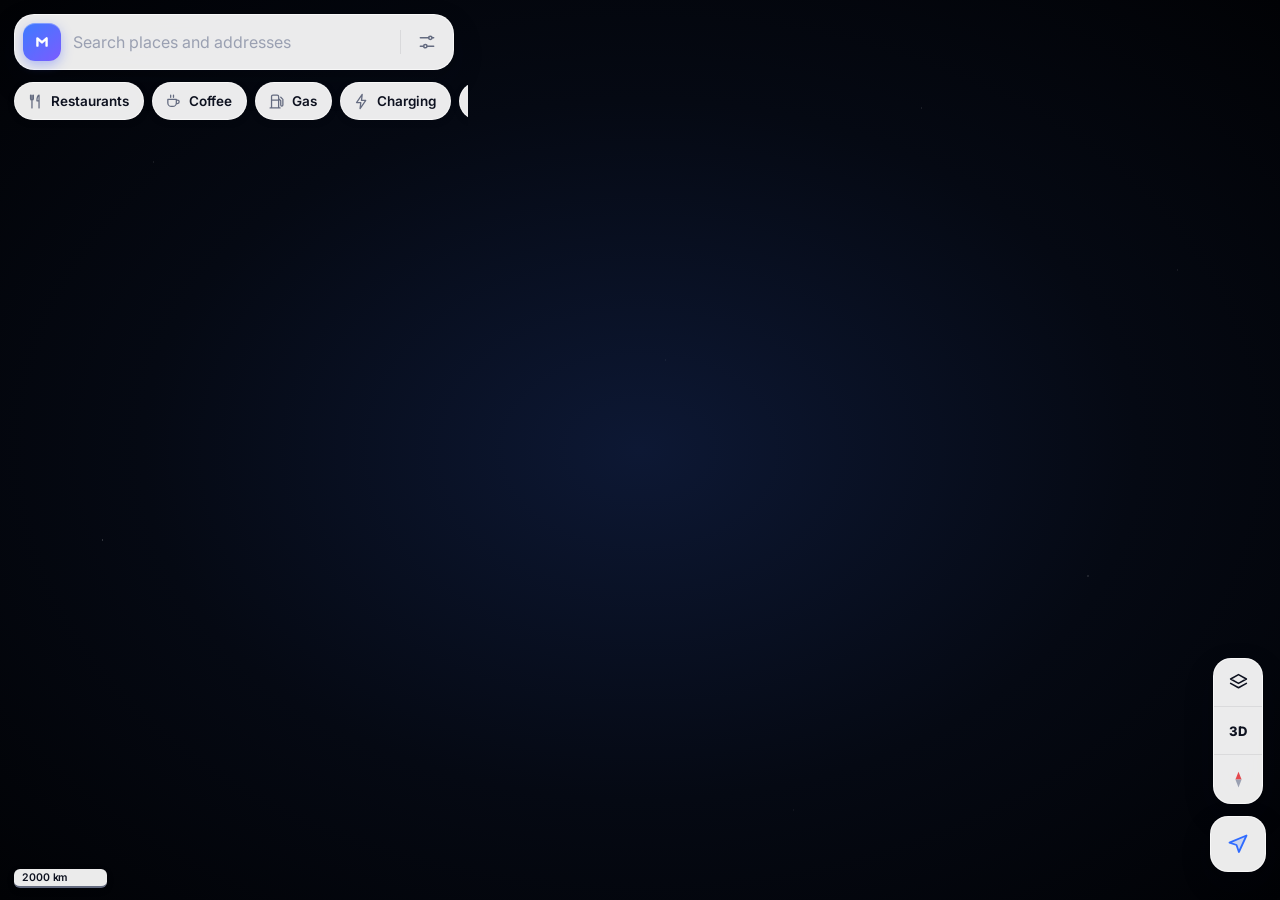
==== commit ed18cdc9: "﻿Update Synapse M web app: fast nearby search, EV charging, place details, driving view Co-Authored-" ====
--- a/maps/index.html
+++ b/maps/index.html
@@ -8,8 +8,8 @@
   <link rel="icon" href="./icon.svg" type="image/svg+xml" />
   <link rel="preconnect" href="https://fonts.googleapis.com" />
   <link href="https://fonts.googleapis.com/css2?family=Inter:wght@400;500;600;700;800&display=swap" rel="stylesheet" />
-  <script type="module" crossorigin src="./assets/index-i1En-_p9.js"></script>
-  <link rel="stylesheet" crossorigin href="./assets/index-CY4QXeqd.css">
+  <script type="module" crossorigin src="./assets/index-FK4H9MCj.js"></script>
+  <link rel="stylesheet" crossorigin href="./assets/index-Bbod18ud.css">
 </head>
 <body>
   <div id="map"></div>
@@ -30,10 +30,12 @@
       <button class="chip glass" data-q="restaurant"><svg viewBox="0 0 24 24"><path d="M7 3v8M5 3v5a2 2 0 0 0 4 0V3M7 11v10M17 21V3c-2 1-3 4-3 8h3"/></svg>Restaurants</button>
       <button class="chip glass" data-q="cafe"><svg viewBox="0 0 24 24"><path d="M4 9h12v5a5 5 0 0 1-5 5H9a5 5 0 0 1-5-5zM16 10h1.5a2.5 2.5 0 0 1 0 5H16M8 3v3M12 3v3"/></svg>Coffee</button>
       <button class="chip glass" data-q="fuel"><svg viewBox="0 0 24 24"><path d="M5 21V5a2 2 0 0 1 2-2h6a2 2 0 0 1 2 2v16M3 21h14M5 10h10M15 8l3 3v6a1.5 1.5 0 0 0 3 0V9l-3-3"/></svg>Gas</button>
+      <button class="chip glass" data-q="ev"><svg viewBox="0 0 24 24"><path d="M13 2L5 13.5h6L10 22l8-11.5h-6z"/></svg>Charging</button>
       <button class="chip glass" data-q="supermarket"><svg viewBox="0 0 24 24"><path d="M3 4h2l2.4 11h10.2L20 7H6.2"/><circle cx="9" cy="19.5" r="1.5"/><circle cx="17" cy="19.5" r="1.5"/></svg>Groceries</button>
       <button class="chip glass" data-q="parking"><svg viewBox="0 0 24 24"><rect x="4" y="3" width="16" height="18" rx="4"/><path d="M10 17V8h3a2.5 2.5 0 0 1 0 5h-3"/></svg>Parking</button>
       <button class="chip glass" data-q="hotel"><svg viewBox="0 0 24 24"><path d="M3 19V6M3 15h18v4M21 15v-3a3 3 0 0 0-3-3h-7v6"/><circle cx="7" cy="11" r="2"/></svg>Hotels</button>
     </div>
+    <button class="area-btn glass" id="areaBtn" hidden><svg viewBox="0 0 24 24"><path d="M20 12a8 8 0 1 1-2.3-5.7M20 4v4h-4"/></svg>Search this area</button>
   </header>
 
   <!-- ============ Map controls ============ -->
@@ -53,13 +55,31 @@
   <section id="sheet" class="glass hidden">
     <div class="grabber"></div>
 
+    <!-- Nearby results list -->
+    <div id="resultsView" class="view" hidden>
+      <div class="head">
+        <div class="head-text">
+          <h2 id="resultsTitle"></h2>
+          <p class="sub" id="resultsSub"></p>
+        </div>
+        <button class="icon-btn round" data-close aria-label="Close"><svg viewBox="0 0 24 24"><path d="M6 6l12 12M18 6L6 18"/></svg></button>
+      </div>
+      <div class="filters" id="resultFilters">
+        <button data-f="open">Open now</button>
+        <button data-f="near">Nearest</button>
+      </div>
+      <div id="resultsList" class="results"></div>
+    </div>
+
     <!-- Place -->
     <div id="placeView" class="view" hidden>
+      <div class="place-photo" id="placePhoto" hidden><img alt="" /></div>
       <div class="head">
         <div class="head-text">
           <h2 id="placeName"></h2>
+          <div class="rating" id="placeRating" hidden></div>
           <p class="sub" id="placeSub"></p>
-          <div class="meta" id="placeMeta"></div>
+          <div class="open-state" id="placeOpen" hidden></div>
         </div>
         <button class="icon-btn round" data-close aria-label="Close"><svg viewBox="0 0 24 24"><path d="M6 6l12 12M18 6L6 18"/></svg></button>
       </div>
@@ -68,9 +88,14 @@
           <svg viewBox="0 0 24 24"><path d="M12 2.8l9.2 9.2-9.2 9.2L2.8 12z"/><path d="M9 14.5V12a1 1 0 0 1 1-1h4.5M12.8 9l2 2-2 2"/></svg>
           Directions
         </button>
+        <a class="btn" id="callBtn" hidden><svg viewBox="0 0 24 24"><path d="M5 4h4l2 5-2.5 1.5a11 11 0 0 0 5 5L15 13l5 2v4a2 2 0 0 1-2 2A16 16 0 0 1 3 6a2 2 0 0 1 2-2z"/></svg>Call</a>
+        <a class="btn" id="webBtn" target="_blank" rel="noopener" hidden><svg viewBox="0 0 24 24"><circle cx="12" cy="12" r="9"/><path d="M3 12h18M12 3a14 14 0 0 1 0 18M12 3a14 14 0 0 0 0 18"/></svg>Website</a>
         <button class="btn" id="saveBtn"><svg viewBox="0 0 24 24" id="saveIcon"><path d="M6 3h12v18l-6-4-6 4z"/></svg><span id="saveLabel">Save</span></button>
         <button class="btn" id="shareBtn"><svg viewBox="0 0 24 24"><path d="M12 3v12M7 8l5-5 5 5M5 13v6a2 2 0 0 0 2 2h10a2 2 0 0 0 2-2v-6"/></svg>Share</button>
       </div>
+      <p class="about" id="placeAbout" hidden></p>
+      <div class="info" id="placeInfo"></div>
+      <p class="sources" id="placeSources"></p>
     </div>
 
     <!-- Directions -->
@@ -110,16 +135,46 @@
         <button class="icon-btn round" data-close aria-label="Close"><svg viewBox="0 0 24 24"><path d="M6 6l12 12M18 6L6 18"/></svg></button>
       </div>
       <div class="type-grid" id="styleGrid">
-        <button data-style="earth"><span class="sw sw-earth"></span>Earth</button>
-        <button data-style="map"><span class="sw sw-map"></span>Map</button>
-        <button data-style="night"><span class="sw sw-night"></span>Night</button>
+        <button data-style="map">
+          <svg class="sw" viewBox="0 0 120 92" preserveAspectRatio="xMidYMid slice">
+            <rect width="120" height="92" fill="#f3f1ec"/>
+            <path d="M0 64c18-6 30 2 46-4s22-20 40-18 24 10 34 8v42H0z" fill="#d9ecd2"/>
+            <circle cx="24" cy="22" r="13" fill="#bfdcf7"/>
+            <path d="M-4 40L124 18" stroke="#fff" stroke-width="9"/><path d="M-4 40L124 18" stroke="#ffd88a" stroke-width="4"/>
+            <path d="M70 -4L58 96" stroke="#fff" stroke-width="6"/>
+            <rect x="80" y="44" width="14" height="12" rx="2" fill="#e3e0da"/><rect x="98" y="48" width="12" height="10" rx="2" fill="#e3e0da"/>
+            <path d="M40 58c0-6 5-10 9-10s9 4 9 10c0 7-9 14-9 14s-9-7-9-14z" fill="#ef4352"/><circle cx="49" cy="58" r="3" fill="#fff"/>
+          </svg>Map</button>
+        <button data-style="night">
+          <svg class="sw" viewBox="0 0 120 92" preserveAspectRatio="xMidYMid slice">
+            <rect width="120" height="92" fill="#141a28"/>
+            <path d="M0 64c18-6 30 2 46-4s22-20 40-18 24 10 34 8v42H0z" fill="#18241f"/>
+            <circle cx="24" cy="22" r="13" fill="#17284a"/>
+            <path d="M-4 40L124 18" stroke="#2c3550" stroke-width="9"/><path d="M-4 40L124 18" stroke="#8a6a32" stroke-width="3"/>
+            <path d="M70 -4L58 96" stroke="#2c3550" stroke-width="6"/>
+            <circle cx="98" cy="18" r="7" fill="#e9e6c9"/><circle cx="101" cy="16" r="6" fill="#141a28"/>
+            <circle cx="86" cy="60" r="1.2" fill="#ffd66b"/><circle cx="92" cy="66" r="1.2" fill="#ffd66b"/><circle cx="100" cy="58" r="1.2" fill="#ffd66b"/>
+          </svg>Night</button>
+        <button data-style="earth">
+          <svg class="sw" viewBox="0 0 120 92" preserveAspectRatio="xMidYMid slice">
+            <defs>
+              <linearGradient id="skyG" x1="0" y1="0" x2="0" y2="1"><stop offset="0" stop-color="#2b5aa8"/><stop offset="1" stop-color="#9cc6ee"/></linearGradient>
+              <linearGradient id="mtnG" x1="0" y1="0" x2="0" y2="1"><stop offset="0" stop-color="#6e8a5a"/><stop offset="1" stop-color="#2f4a2c"/></linearGradient>
+              <linearGradient id="mtnB" x1="0" y1="0" x2="0" y2="1"><stop offset="0" stop-color="#8aa6c4"/><stop offset="1" stop-color="#55708e"/></linearGradient>
+            </defs>
+            <rect width="120" height="92" fill="url(#skyG)"/>
+            <path d="M-4 70L26 34l14 14 22-30 24 30 12-10 30 32v30H-4z" fill="url(#mtnB)"/>
+            <path d="M57 23l5-5 6 8-5-2z M22 39l4-5 5 6-4-1z" fill="#fff" opacity=".9"/>
+            <path d="M-4 92V74l20-14 18 10 22-18 26 20 14-8 28 16v12z" fill="url(#mtnG)"/>
+            <path d="M0 88c26-8 44-2 64-8s34-4 56-2v14H0z" fill="#22381f"/>
+          </svg>Earth</button>
       </div>
       <div class="list">
         <label class="row">
           <span class="row-text"><b>3D terrain</b><small>Mountains and valleys in Earth view</small></span>
           <input type="checkbox" class="switch" id="terrainToggle" />
         </label>
-        <label class="row">
+        <label class="row" id="trafficRow">
           <span class="row-text"><b>Live traffic</b><small id="trafficHint">Traffic flow, closures and incidents</small></span>
           <input type="checkbox" class="switch" id="trafficToggle" />
         </label>
@@ -132,10 +187,6 @@
         <h2>Settings</h2>
         <button class="icon-btn round" data-close aria-label="Close"><svg viewBox="0 0 24 24"><path d="M6 6l12 12M18 6L6 18"/></svg></button>
       </div>
-      <label class="field">
-        <span class="row-text"><b>TomTom API key</b><small>Free, optional. Unlocks live traffic, closures, accidents, speed limits and traffic-aware arrival times. Get one without a card at <a href="https://developer.tomtom.com" target="_blank" rel="noopener">developer.tomtom.com</a>.</small></span>
-        <input id="keyInput" placeholder="Paste your key" autocomplete="off" spellcheck="false" />
-      </label>
       <div class="list">
         <label class="row"><span class="row-text"><b>Voice guidance</b></span><input type="checkbox" class="switch" id="voiceToggle" /></label>
         <label class="row"><span class="row-text"><b>Miles instead of km</b></span><input type="checkbox" class="switch" id="imperialToggle" /></label>
@@ -144,7 +195,7 @@
         <button class="btn primary" id="saveSettings">Save</button>
         <button class="btn" id="clearData">Clear saved places</button>
       </div>
-      <p class="about">Synapse M · © OpenStreetMap contributors · OpenFreeMap · Esri imagery · Photon · OSRM</p>
+      <p class="credits">Synapse M · © OpenStreetMap contributors · OpenFreeMap · TomTom · Esri imagery · Photon · OSRM · Wikipedia</p>
     </div>
   </section>
 
@@ -161,18 +212,19 @@
         </div>
         <div class="lanes" id="navLanes" hidden></div>
       </div>
-      <div class="nav-then" id="navThen" hidden><span>Then</span><span id="navThenIcon"></span></div>
-    </div>
+      <div class="nav-row">
+        <div class="speed-bubble" id="speedBox"><b id="curSpeed">0</b><small id="speedUnit">km/h</small></div>
+        <div class="limit" id="limitSign" hidden><span id="limitVal"></span></div>
+        <div class="nav-then" id="navThen" hidden><span>Then</span><span id="navThenIcon"></span></div>
+      </div>
+    </div>
+
+    <div class="traffic-bar" id="trafficBar" aria-hidden="true"><span class="car" id="trafficCar"></span></div>
 
     <div class="nav-side">
       <button class="nav-btn glass" id="navTiltBtn" aria-label="2D or 3D"><span class="txt">2D</span></button>
       <button class="nav-btn glass" id="navOverviewBtn" aria-label="Route overview"><svg viewBox="0 0 24 24"><path d="M9 4L3 6.5v13.5L9 17.5l6 2.5 6-2.5V4L15 6.5zM9 4v13.5M15 6.5V20"/></svg></button>
       <button class="nav-btn glass" id="muteBtn" aria-label="Voice"><svg viewBox="0 0 24 24"><path d="M4 9.5h3.5L12 5.5v13l-4.5-4H4z"/><path id="muteWaves" d="M15.5 9a4 4 0 0 1 0 6M18 6.5a7.5 7.5 0 0 1 0 11"/></svg></button>
-    </div>
-
-    <div class="speed" id="speedBox">
-      <div class="limit" id="limitSign" hidden><span id="limitVal"></span></div>
-      <div class="cur glass"><b id="curSpeed">0</b><small id="speedUnit">km/h</small></div>
     </div>
 
     <div class="road-pill glass" id="roadPill" hidden></div>
--- a/maps/assets/index-Bbod18ud.css
+++ b/maps/assets/index-Bbod18ud.css
@@ -0,0 +1 @@
+.maplibregl-map{font:12px/20px Helvetica Neue,Arial,Helvetica,sans-serif;overflow:hidden;position:relative;-webkit-tap-highlight-color:rgb(0 0 0/0)}.maplibregl-canvas{left:0;position:absolute;top:0}.maplibregl-map:fullscreen{height:100%;width:100%}.maplibregl-ctrl-group button.maplibregl-ctrl-compass{touch-action:none}.maplibregl-canvas-container.maplibregl-interactive,.maplibregl-ctrl-group button.maplibregl-ctrl-compass{cursor:grab;-webkit-user-select:none;-moz-user-select:none;user-select:none}.maplibregl-canvas-container.maplibregl-interactive.maplibregl-track-pointer{cursor:pointer}.maplibregl-canvas-container.maplibregl-interactive:active,.maplibregl-ctrl-group button.maplibregl-ctrl-compass:active{cursor:grabbing}.maplibregl-canvas-container.maplibregl-touch-zoom-rotate,.maplibregl-canvas-container.maplibregl-touch-zoom-rotate .maplibregl-canvas{touch-action:pan-x pan-y}.maplibregl-canvas-container.maplibregl-touch-drag-pan,.maplibregl-canvas-container.maplibregl-touch-drag-pan .maplibregl-canvas{touch-action:pinch-zoom}.maplibregl-canvas-container.maplibregl-touch-zoom-rotate.maplibregl-touch-drag-pan,.maplibregl-canvas-container.maplibregl-touch-zoom-rotate.maplibregl-touch-drag-pan .maplibregl-canvas{touch-action:none}.maplibregl-canvas-container.maplibregl-touch-drag-pan.maplibregl-cooperative-gestures,.maplibregl-canvas-container.maplibregl-touch-drag-pan.maplibregl-cooperative-gestures .maplibregl-canvas{touch-action:pan-x pan-y}.maplibregl-ctrl-bottom-left,.maplibregl-ctrl-bottom-right,.maplibregl-ctrl-top-left,.maplibregl-ctrl-top-right{pointer-events:none;position:absolute;z-index:2}.maplibregl-ctrl-top-left{left:0;top:0}.maplibregl-ctrl-top-right{right:0;top:0}.maplibregl-ctrl-bottom-left{bottom:0;left:0}.maplibregl-ctrl-bottom-right{bottom:0;right:0}.maplibregl-ctrl{clear:both;pointer-events:auto;transform:translate(0)}.maplibregl-ctrl-top-left .maplibregl-ctrl{float:left;margin:10px 0 0 10px}.maplibregl-ctrl-top-right .maplibregl-ctrl{float:right;margin:10px 10px 0 0}.maplibregl-ctrl-bottom-left .maplibregl-ctrl{float:left;margin:0 0 10px 10px}.maplibregl-ctrl-bottom-right .maplibregl-ctrl{float:right;margin:0 10px 10px 0}.maplibregl-ctrl-group{background:#fff;border-radius:4px}.maplibregl-ctrl-group:not(:empty){box-shadow:0 0 0 2px #0000001a}@media (forced-colors:active){.maplibregl-ctrl-group:not(:empty){box-shadow:0 0 0 2px ButtonText}}.maplibregl-ctrl-group button{background-color:transparent;border:0;box-sizing:border-box;cursor:pointer;display:block;height:29px;outline:none;padding:0;width:29px}.maplibregl-ctrl-group button+button{border-top:1px solid #ddd}.maplibregl-ctrl button .maplibregl-ctrl-icon{background-position:50%;background-repeat:no-repeat;display:block;height:100%;width:100%}@media (forced-colors:active){.maplibregl-ctrl-icon{background-color:transparent}.maplibregl-ctrl-group button+button{border-top:1px solid ButtonText}}.maplibregl-ctrl button::-moz-focus-inner{border:0;padding:0}.maplibregl-ctrl-attrib-button:focus,.maplibregl-ctrl-group button:focus{box-shadow:0 0 2px 2px #0096ff}.maplibregl-ctrl button:disabled{cursor:not-allowed}.maplibregl-ctrl button:disabled .maplibregl-ctrl-icon{opacity:.25}@media (hover:hover){.maplibregl-ctrl button:not(:disabled):hover{background-color:#0000000d}}.maplibregl-ctrl button:not(:disabled):active{background-color:#0000000d}.maplibregl-ctrl-group button:focus:focus-visible{box-shadow:0 0 2px 2px #0096ff}.maplibregl-ctrl-group button:focus:not(:focus-visible){box-shadow:none}.maplibregl-ctrl-group button:focus:first-child{border-radius:4px 4px 0 0}.maplibregl-ctrl-group button:focus:last-child{border-radius:0 0 4px 4px}.maplibregl-ctrl-group button:focus:only-child{border-radius:inherit}.maplibregl-ctrl button.maplibregl-ctrl-zoom-out .maplibregl-ctrl-icon{background-image:url("data:image/svg+xml;charset=utf-8,%3Csvg xmlns='http://www.w3.org/2000/svg' width='29' height='29' fill='%23333' viewBox='0 0 29 29'%3E%3Cpath d='M10 13c-.75 0-1.5.75-1.5 1.5S9.25 16 10 16h9c.75 0 1.5-.75 1.5-1.5S19.75 13 19 13z'/%3E%3C/svg%3E")}.maplibregl-ctrl button.maplibregl-ctrl-zoom-in .maplibregl-ctrl-icon{background-image:url("data:image/svg+xml;charset=utf-8,%3Csvg xmlns='http://www.w3.org/2000/svg' width='29' height='29' fill='%23333' viewBox='0 0 29 29'%3E%3Cpath d='M14.5 8.5c-.75 0-1.5.75-1.5 1.5v3h-3c-.75 0-1.5.75-1.5 1.5S9.25 16 10 16h3v3c0 .75.75 1.5 1.5 1.5S16 19.75 16 19v-3h3c.75 0 1.5-.75 1.5-1.5S19.75 13 19 13h-3v-3c0-.75-.75-1.5-1.5-1.5'/%3E%3C/svg%3E")}@media (forced-colors:active){.maplibregl-ctrl button.maplibregl-ctrl-zoom-out .maplibregl-ctrl-icon{background-image:url("data:image/svg+xml;charset=utf-8,%3Csvg xmlns='http://www.w3.org/2000/svg' width='29' height='29' fill='%23fff' viewBox='0 0 29 29'%3E%3Cpath d='M10 13c-.75 0-1.5.75-1.5 1.5S9.25 16 10 16h9c.75 0 1.5-.75 1.5-1.5S19.75 13 19 13z'/%3E%3C/svg%3E")}.maplibregl-ctrl button.maplibregl-ctrl-zoom-in .maplibregl-ctrl-icon{background-image:url("data:image/svg+xml;charset=utf-8,%3Csvg xmlns='http://www.w3.org/2000/svg' width='29' height='29' fill='%23fff' viewBox='0 0 29 29'%3E%3Cpath d='M14.5 8.5c-.75 0-1.5.75-1.5 1.5v3h-3c-.75 0-1.5.75-1.5 1.5S9.25 16 10 16h3v3c0 .75.75 1.5 1.5 1.5S16 19.75 16 19v-3h3c.75 0 1.5-.75 1.5-1.5S19.75 13 19 13h-3v-3c0-.75-.75-1.5-1.5-1.5'/%3E%3C/svg%3E")}}@media (forced-colors:active) and (prefers-color-scheme:light){.maplibregl-ctrl button.maplibregl-ctrl-zoom-out .maplibregl-ctrl-icon{background-image:url("data:image/svg+xml;charset=utf-8,%3Csvg xmlns='http://www.w3.org/2000/svg' width='29' height='29' viewBox='0 0 29 29'%3E%3Cpath d='M10 13c-.75 0-1.5.75-1.5 1.5S9.25 16 10 16h9c.75 0 1.5-.75 1.5-1.5S19.75 13 19 13z'/%3E%3C/svg%3E")}.maplibregl-ctrl button.maplibregl-ctrl-zoom-in .maplibregl-ctrl-icon{background-image:url("data:image/svg+xml;charset=utf-8,%3Csvg xmlns='http://www.w3.org/2000/svg' width='29' height='29' viewBox='0 0 29 29'%3E%3Cpath d='M14.5 8.5c-.75 0-1.5.75-1.5 1.5v3h-3c-.75 0-1.5.75-1.5 1.5S9.25 16 10 16h3v3c0 .75.75 1.5 1.5 1.5S16 19.75 16 19v-3h3c.75 0 1.5-.75 1.5-1.5S19.75 13 19 13h-3v-3c0-.75-.75-1.5-1.5-1.5'/%3E%3C/svg%3E")}}.maplibregl-ctrl button.maplibregl-ctrl-fullscreen .maplibregl-ctrl-icon{background-image:url("data:image/svg+xml;charset=utf-8,%3Csvg xmlns='http://www.w3.org/2000/svg' width='29' height='29' fill='%23333' viewBox='0 0 29 29'%3E%3Cpath d='M24 16v5.5c0 1.75-.75 2.5-2.5 2.5H16v-1l3-1.5-4-5.5 1-1 5.5 4 1.5-3zM6 16l1.5 3 5.5-4 1 1-4 5.5 3 1.5v1H7.5C5.75 24 5 23.25 5 21.5V16zm7-11v1l-3 1.5 4 5.5-1 1-5.5-4L6 13H5V7.5C5 5.75 5.75 5 7.5 5zm11 2.5c0-1.75-.75-2.5-2.5-2.5H16v1l3 1.5-4 5.5 1 1 5.5-4 1.5 3h1z'/%3E%3C/svg%3E")}.maplibregl-ctrl button.maplibregl-ctrl-shrink .maplibregl-ctrl-icon{background-image:url("data:image/svg+xml;charset=utf-8,%3Csvg xmlns='http://www.w3.org/2000/svg' width='29' height='29' viewBox='0 0 29 29'%3E%3Cpath d='M18.5 16c-1.75 0-2.5.75-2.5 2.5V24h1l1.5-3 5.5 4 1-1-4-5.5 3-1.5v-1zM13 18.5c0-1.75-.75-2.5-2.5-2.5H5v1l3 1.5L4 24l1 1 5.5-4 1.5 3h1zm3-8c0 1.75.75 2.5 2.5 2.5H24v-1l-3-1.5L25 5l-1-1-5.5 4L17 5h-1zM10.5 13c1.75 0 2.5-.75 2.5-2.5V5h-1l-1.5 3L5 4 4 5l4 5.5L5 12v1z'/%3E%3C/svg%3E")}@media (forced-colors:active){.maplibregl-ctrl button.maplibregl-ctrl-fullscreen .maplibregl-ctrl-icon{background-image:url("data:image/svg+xml;charset=utf-8,%3Csvg xmlns='http://www.w3.org/2000/svg' width='29' height='29' fill='%23fff' viewBox='0 0 29 29'%3E%3Cpath d='M24 16v5.5c0 1.75-.75 2.5-2.5 2.5H16v-1l3-1.5-4-5.5 1-1 5.5 4 1.5-3zM6 16l1.5 3 5.5-4 1 1-4 5.5 3 1.5v1H7.5C5.75 24 5 23.25 5 21.5V16zm7-11v1l-3 1.5 4 5.5-1 1-5.5-4L6 13H5V7.5C5 5.75 5.75 5 7.5 5zm11 2.5c0-1.75-.75-2.5-2.5-2.5H16v1l3 1.5-4 5.5 1 1 5.5-4 1.5 3h1z'/%3E%3C/svg%3E")}.maplibregl-ctrl button.maplibregl-ctrl-shrink .maplibregl-ctrl-icon{background-image:url("data:image/svg+xml;charset=utf-8,%3Csvg xmlns='http://www.w3.org/2000/svg' width='29' height='29' fill='%23fff' viewBox='0 0 29 29'%3E%3Cpath d='M18.5 16c-1.75 0-2.5.75-2.5 2.5V24h1l1.5-3 5.5 4 1-1-4-5.5 3-1.5v-1zM13 18.5c0-1.75-.75-2.5-2.5-2.5H5v1l3 1.5L4 24l1 1 5.5-4 1.5 3h1zm3-8c0 1.75.75 2.5 2.5 2.5H24v-1l-3-1.5L25 5l-1-1-5.5 4L17 5h-1zM10.5 13c1.75 0 2.5-.75 2.5-2.5V5h-1l-1.5 3L5 4 4 5l4 5.5L5 12v1z'/%3E%3C/svg%3E")}}@media (forced-colors:active) and (prefers-color-scheme:light){.maplibregl-ctrl button.maplibregl-ctrl-fullscreen .maplibregl-ctrl-icon{background-image:url("data:image/svg+xml;charset=utf-8,%3Csvg xmlns='http://www.w3.org/2000/svg' width='29' height='29' viewBox='0 0 29 29'%3E%3Cpath d='M24 16v5.5c0 1.75-.75 2.5-2.5 2.5H16v-1l3-1.5-4-5.5 1-1 5.5 4 1.5-3zM6 16l1.5 3 5.5-4 1 1-4 5.5 3 1.5v1H7.5C5.75 24 5 23.25 5 21.5V16zm7-11v1l-3 1.5 4 5.5-1 1-5.5-4L6 13H5V7.5C5 5.75 5.75 5 7.5 5zm11 2.5c0-1.75-.75-2.5-2.5-2.5H16v1l3 1.5-4 5.5 1 1 5.5-4 1.5 3h1z'/%3E%3C/svg%3E")}.maplibregl-ctrl button.maplibregl-ctrl-shrink .maplibregl-ctrl-icon{background-image:url("data:image/svg+xml;charset=utf-8,%3Csvg xmlns='http://www.w3.org/2000/svg' width='29' height='29' viewBox='0 0 29 29'%3E%3Cpath d='M18.5 16c-1.75 0-2.5.75-2.5 2.5V24h1l1.5-3 5.5 4 1-1-4-5.5 3-1.5v-1zM13 18.5c0-1.75-.75-2.5-2.5-2.5H5v1l3 1.5L4 24l1 1 5.5-4 1.5 3h1zm3-8c0 1.75.75 2.5 2.5 2.5H24v-1l-3-1.5L25 5l-1-1-5.5 4L17 5h-1zM10.5 13c1.75 0 2.5-.75 2.5-2.5V5h-1l-1.5 3L5 4 4 5l4 5.5L5 12v1z'/%3E%3C/svg%3E")}}.maplibregl-ctrl button.maplibregl-ctrl-compass .maplibregl-ctrl-icon{background-image:url("data:image/svg+xml;charset=utf-8,%3Csvg xmlns='http://www.w3.org/2000/svg' width='29' height='29' fill='%23333' viewBox='0 0 29 29'%3E%3Cpath d='m10.5 14 4-8 4 8z'/%3E%3Cpath fill='%23ccc' d='m10.5 16 4 8 4-8z'/%3E%3C/svg%3E")}@media (forced-colors:active){.maplibregl-ctrl button.maplibregl-ctrl-compass .maplibregl-ctrl-icon{background-image:url("data:image/svg+xml;charset=utf-8,%3Csvg xmlns='http://www.w3.org/2000/svg' width='29' height='29' fill='%23fff' viewBox='0 0 29 29'%3E%3Cpath d='m10.5 14 4-8 4 8z'/%3E%3Cpath fill='%23ccc' d='m10.5 16 4 8 4-8z'/%3E%3C/svg%3E")}}@media (forced-colors:active) and (prefers-color-scheme:light){.maplibregl-ctrl button.maplibregl-ctrl-compass .maplibregl-ctrl-icon{background-image:url("data:image/svg+xml;charset=utf-8,%3Csvg xmlns='http://www.w3.org/2000/svg' width='29' height='29' viewBox='0 0 29 29'%3E%3Cpath d='m10.5 14 4-8 4 8z'/%3E%3Cpath fill='%23ccc' d='m10.5 16 4 8 4-8z'/%3E%3C/svg%3E")}}.maplibregl-ctrl button.maplibregl-ctrl-globe .maplibregl-ctrl-icon{background-image:url("data:image/svg+xml;charset=utf-8,%3Csvg xmlns='http://www.w3.org/2000/svg' width='22' height='22' fill='none' stroke='%23333' viewBox='0 0 22 22'%3E%3Ccircle cx='11' cy='11' r='8.5'/%3E%3Cpath d='M17.5 11c0 4.819-3.02 8.5-6.5 8.5S4.5 15.819 4.5 11 7.52 2.5 11 2.5s6.5 3.681 6.5 8.5Z'/%3E%3Cpath d='M13.5 11c0 2.447-.331 4.64-.853 6.206-.262.785-.562 1.384-.872 1.777-.314.399-.58.517-.775.517s-.461-.118-.775-.517c-.31-.393-.61-.992-.872-1.777C8.831 15.64 8.5 13.446 8.5 11s.331-4.64.853-6.206c.262-.785.562-1.384.872-1.777.314-.399.58-.517.775-.517s.461.118.775.517c.31.393.61.992.872 1.777.522 1.565.853 3.76.853 6.206Z'/%3E%3Cpath d='M11 7.5c-1.909 0-3.622-.166-4.845-.428-.616-.132-1.08-.283-1.379-.434a1.3 1.3 0 0 1-.224-.138q.07-.058.224-.138c.299-.151.763-.302 1.379-.434C7.378 5.666 9.091 5.5 11 5.5s3.622.166 4.845.428c.616.132 1.08.283 1.379.434.105.053.177.1.224.138q-.07.058-.224.138c-.299.151-.763.302-1.379.434-1.223.262-2.936.428-4.845.428ZM4.486 6.436ZM11 16.5c-1.909 0-3.622-.166-4.845-.428-.616-.132-1.08-.283-1.379-.434a1.3 1.3 0 0 1-.224-.138 1.3 1.3 0 0 1 .224-.138c.299-.151.763-.302 1.379-.434C7.378 14.666 9.091 14.5 11 14.5s3.622.166 4.845.428c.616.132 1.08.283 1.379.434.105.053.177.1.224.138a1.3 1.3 0 0 1-.224.138c-.299.151-.763.302-1.379.434-1.223.262-2.936.428-4.845.428Zm-6.514-1.064ZM11 12.5c-2.46 0-4.672-.222-6.255-.574-.796-.177-1.406-.38-1.805-.59a1.5 1.5 0 0 1-.39-.272.3.3 0 0 1-.047-.064.3.3 0 0 1 .048-.064c.066-.073.189-.167.389-.272.399-.21 1.009-.413 1.805-.59C6.328 9.722 8.54 9.5 11 9.5s4.672.222 6.256.574c.795.177 1.405.38 1.804.59.2.105.323.2.39.272a.3.3 0 0 1 .047.064.3.3 0 0 1-.048.064 1.4 1.4 0 0 1-.389.272c-.399.21-1.009.413-1.804.59-1.584.352-3.796.574-6.256.574Zm-8.501-1.51v.002zm0 .018v.002zm17.002.002v-.002zm0-.018v-.002z'/%3E%3C/svg%3E")}.maplibregl-ctrl button.maplibregl-ctrl-globe-enabled .maplibregl-ctrl-icon{background-image:url("data:image/svg+xml;charset=utf-8,%3Csvg xmlns='http://www.w3.org/2000/svg' width='22' height='22' fill='none' stroke='%2333b5e5' viewBox='0 0 22 22'%3E%3Ccircle cx='11' cy='11' r='8.5'/%3E%3Cpath d='M17.5 11c0 4.819-3.02 8.5-6.5 8.5S4.5 15.819 4.5 11 7.52 2.5 11 2.5s6.5 3.681 6.5 8.5Z'/%3E%3Cpath d='M13.5 11c0 2.447-.331 4.64-.853 6.206-.262.785-.562 1.384-.872 1.777-.314.399-.58.517-.775.517s-.461-.118-.775-.517c-.31-.393-.61-.992-.872-1.777C8.831 15.64 8.5 13.446 8.5 11s.331-4.64.853-6.206c.262-.785.562-1.384.872-1.777.314-.399.58-.517.775-.517s.461.118.775.517c.31.393.61.992.872 1.777.522 1.565.853 3.76.853 6.206Z'/%3E%3Cpath d='M11 7.5c-1.909 0-3.622-.166-4.845-.428-.616-.132-1.08-.283-1.379-.434a1.3 1.3 0 0 1-.224-.138q.07-.058.224-.138c.299-.151.763-.302 1.379-.434C7.378 5.666 9.091 5.5 11 5.5s3.622.166 4.845.428c.616.132 1.08.283 1.379.434.105.053.177.1.224.138q-.07.058-.224.138c-.299.151-.763.302-1.379.434-1.223.262-2.936.428-4.845.428ZM4.486 6.436ZM11 16.5c-1.909 0-3.622-.166-4.845-.428-.616-.132-1.08-.283-1.379-.434a1.3 1.3 0 0 1-.224-.138 1.3 1.3 0 0 1 .224-.138c.299-.151.763-.302 1.379-.434C7.378 14.666 9.091 14.5 11 14.5s3.622.166 4.845.428c.616.132 1.08.283 1.379.434.105.053.177.1.224.138a1.3 1.3 0 0 1-.224.138c-.299.151-.763.302-1.379.434-1.223.262-2.936.428-4.845.428Zm-6.514-1.064ZM11 12.5c-2.46 0-4.672-.222-6.255-.574-.796-.177-1.406-.38-1.805-.59a1.5 1.5 0 0 1-.39-.272.3.3 0 0 1-.047-.064.3.3 0 0 1 .048-.064c.066-.073.189-.167.389-.272.399-.21 1.009-.413 1.805-.59C6.328 9.722 8.54 9.5 11 9.5s4.672.222 6.256.574c.795.177 1.405.38 1.804.59.2.105.323.2.39.272a.3.3 0 0 1 .047.064.3.3 0 0 1-.048.064 1.4 1.4 0 0 1-.389.272c-.399.21-1.009.413-1.804.59-1.584.352-3.796.574-6.256.574Zm-8.501-1.51v.002zm0 .018v.002zm17.002.002v-.002zm0-.018v-.002z'/%3E%3C/svg%3E")}.maplibregl-ctrl button.maplibregl-ctrl-terrain .maplibregl-ctrl-icon{background-image:url("data:image/svg+xml;charset=utf-8,%3Csvg xmlns='http://www.w3.org/2000/svg' width='22' height='22' fill='%23333' viewBox='0 0 22 22'%3E%3Cpath d='m1.754 13.406 4.453-4.851 3.09 3.09 3.281 3.277.969-.969-3.309-3.312 3.844-4.121 6.148 6.886h1.082v-.855l-7.207-8.07-4.84 5.187L6.169 6.57l-5.48 5.965v.871ZM.688 16.844h20.625v1.375H.688Zm0 0'/%3E%3C/svg%3E")}.maplibregl-ctrl button.maplibregl-ctrl-terrain-enabled .maplibregl-ctrl-icon{background-image:url("data:image/svg+xml;charset=utf-8,%3Csvg xmlns='http://www.w3.org/2000/svg' width='22' height='22' fill='%2333b5e5' viewBox='0 0 22 22'%3E%3Cpath d='m1.754 13.406 4.453-4.851 3.09 3.09 3.281 3.277.969-.969-3.309-3.312 3.844-4.121 6.148 6.886h1.082v-.855l-7.207-8.07-4.84 5.187L6.169 6.57l-5.48 5.965v.871ZM.688 16.844h20.625v1.375H.688Zm0 0'/%3E%3C/svg%3E")}.maplibregl-ctrl button.maplibregl-ctrl-geolocate .maplibregl-ctrl-icon{background-image:url("data:image/svg+xml;charset=utf-8,%3Csvg xmlns='http://www.w3.org/2000/svg' width='29' height='29' fill='%23333' viewBox='0 0 20 20'%3E%3Cpath d='M10 4C9 4 9 5 9 5v.1A5 5 0 0 0 5.1 9H5s-1 0-1 1 1 1 1 1h.1A5 5 0 0 0 9 14.9v.1s0 1 1 1 1-1 1-1v-.1a5 5 0 0 0 3.9-3.9h.1s1 0 1-1-1-1-1-1h-.1A5 5 0 0 0 11 5.1V5s0-1-1-1m0 2.5a3.5 3.5 0 1 1 0 7 3.5 3.5 0 1 1 0-7'/%3E%3Ccircle cx='10' cy='10' r='2'/%3E%3C/svg%3E")}.maplibregl-ctrl button.maplibregl-ctrl-geolocate:disabled .maplibregl-ctrl-icon{background-image:url("data:image/svg+xml;charset=utf-8,%3Csvg xmlns='http://www.w3.org/2000/svg' width='29' height='29' fill='%23aaa' viewBox='0 0 20 20'%3E%3Cpath d='M10 4C9 4 9 5 9 5v.1A5 5 0 0 0 5.1 9H5s-1 0-1 1 1 1 1 1h.1A5 5 0 0 0 9 14.9v.1s0 1 1 1 1-1 1-1v-.1a5 5 0 0 0 3.9-3.9h.1s1 0 1-1-1-1-1-1h-.1A5 5 0 0 0 11 5.1V5s0-1-1-1m0 2.5a3.5 3.5 0 1 1 0 7 3.5 3.5 0 1 1 0-7'/%3E%3Ccircle cx='10' cy='10' r='2'/%3E%3Cpath fill='red' d='m14 5 1 1-9 9-1-1z'/%3E%3C/svg%3E")}.maplibregl-ctrl button.maplibregl-ctrl-geolocate.maplibregl-ctrl-geolocate-active .maplibregl-ctrl-icon{background-image:url("data:image/svg+xml;charset=utf-8,%3Csvg xmlns='http://www.w3.org/2000/svg' width='29' height='29' fill='%2333b5e5' viewBox='0 0 20 20'%3E%3Cpath d='M10 4C9 4 9 5 9 5v.1A5 5 0 0 0 5.1 9H5s-1 0-1 1 1 1 1 1h.1A5 5 0 0 0 9 14.9v.1s0 1 1 1 1-1 1-1v-.1a5 5 0 0 0 3.9-3.9h.1s1 0 1-1-1-1-1-1h-.1A5 5 0 0 0 11 5.1V5s0-1-1-1m0 2.5a3.5 3.5 0 1 1 0 7 3.5 3.5 0 1 1 0-7'/%3E%3Ccircle cx='10' cy='10' r='2'/%3E%3C/svg%3E")}.maplibregl-ctrl button.maplibregl-ctrl-geolocate.maplibregl-ctrl-geolocate-active-error .maplibregl-ctrl-icon{background-image:url("data:image/svg+xml;charset=utf-8,%3Csvg xmlns='http://www.w3.org/2000/svg' width='29' height='29' fill='%23e58978' viewBox='0 0 20 20'%3E%3Cpath d='M10 4C9 4 9 5 9 5v.1A5 5 0 0 0 5.1 9H5s-1 0-1 1 1 1 1 1h.1A5 5 0 0 0 9 14.9v.1s0 1 1 1 1-1 1-1v-.1a5 5 0 0 0 3.9-3.9h.1s1 0 1-1-1-1-1-1h-.1A5 5 0 0 0 11 5.1V5s0-1-1-1m0 2.5a3.5 3.5 0 1 1 0 7 3.5 3.5 0 1 1 0-7'/%3E%3Ccircle cx='10' cy='10' r='2'/%3E%3C/svg%3E")}.maplibregl-ctrl button.maplibregl-ctrl-geolocate.maplibregl-ctrl-geolocate-background .maplibregl-ctrl-icon{background-image:url("data:image/svg+xml;charset=utf-8,%3Csvg xmlns='http://www.w3.org/2000/svg' width='29' height='29' fill='%2333b5e5' viewBox='0 0 20 20'%3E%3Cpath d='M10 4C9 4 9 5 9 5v.1A5 5 0 0 0 5.1 9H5s-1 0-1 1 1 1 1 1h.1A5 5 0 0 0 9 14.9v.1s0 1 1 1 1-1 1-1v-.1a5 5 0 0 0 3.9-3.9h.1s1 0 1-1-1-1-1-1h-.1A5 5 0 0 0 11 5.1V5s0-1-1-1m0 2.5a3.5 3.5 0 1 1 0 7 3.5 3.5 0 1 1 0-7'/%3E%3C/svg%3E")}.maplibregl-ctrl button.maplibregl-ctrl-geolocate.maplibregl-ctrl-geolocate-background-error .maplibregl-ctrl-icon{background-image:url("data:image/svg+xml;charset=utf-8,%3Csvg xmlns='http://www.w3.org/2000/svg' width='29' height='29' fill='%23e54e33' viewBox='0 0 20 20'%3E%3Cpath d='M10 4C9 4 9 5 9 5v.1A5 5 0 0 0 5.1 9H5s-1 0-1 1 1 1 1 1h.1A5 5 0 0 0 9 14.9v.1s0 1 1 1 1-1 1-1v-.1a5 5 0 0 0 3.9-3.9h.1s1 0 1-1-1-1-1-1h-.1A5 5 0 0 0 11 5.1V5s0-1-1-1m0 2.5a3.5 3.5 0 1 1 0 7 3.5 3.5 0 1 1 0-7'/%3E%3C/svg%3E")}.maplibregl-ctrl button.maplibregl-ctrl-geolocate.maplibregl-ctrl-geolocate-waiting .maplibregl-ctrl-icon{animation:maplibregl-spin 2s linear infinite}@media (forced-colors:active){.maplibregl-ctrl button.maplibregl-ctrl-geolocate .maplibregl-ctrl-icon{background-image:url("data:image/svg+xml;charset=utf-8,%3Csvg xmlns='http://www.w3.org/2000/svg' width='29' height='29' fill='%23fff' viewBox='0 0 20 20'%3E%3Cpath d='M10 4C9 4 9 5 9 5v.1A5 5 0 0 0 5.1 9H5s-1 0-1 1 1 1 1 1h.1A5 5 0 0 0 9 14.9v.1s0 1 1 1 1-1 1-1v-.1a5 5 0 0 0 3.9-3.9h.1s1 0 1-1-1-1-1-1h-.1A5 5 0 0 0 11 5.1V5s0-1-1-1m0 2.5a3.5 3.5 0 1 1 0 7 3.5 3.5 0 1 1 0-7'/%3E%3Ccircle cx='10' cy='10' r='2'/%3E%3C/svg%3E")}.maplibregl-ctrl button.maplibregl-ctrl-geolocate:disabled .maplibregl-ctrl-icon{background-image:url("data:image/svg+xml;charset=utf-8,%3Csvg xmlns='http://www.w3.org/2000/svg' width='29' height='29' fill='%23999' viewBox='0 0 20 20'%3E%3Cpath d='M10 4C9 4 9 5 9 5v.1A5 5 0 0 0 5.1 9H5s-1 0-1 1 1 1 1 1h.1A5 5 0 0 0 9 14.9v.1s0 1 1 1 1-1 1-1v-.1a5 5 0 0 0 3.9-3.9h.1s1 0 1-1-1-1-1-1h-.1A5 5 0 0 0 11 5.1V5s0-1-1-1m0 2.5a3.5 3.5 0 1 1 0 7 3.5 3.5 0 1 1 0-7'/%3E%3Ccircle cx='10' cy='10' r='2'/%3E%3Cpath fill='red' d='m14 5 1 1-9 9-1-1z'/%3E%3C/svg%3E")}.maplibregl-ctrl button.maplibregl-ctrl-geolocate.maplibregl-ctrl-geolocate-active .maplibregl-ctrl-icon{background-image:url("data:image/svg+xml;charset=utf-8,%3Csvg xmlns='http://www.w3.org/2000/svg' width='29' height='29' fill='%2333b5e5' viewBox='0 0 20 20'%3E%3Cpath d='M10 4C9 4 9 5 9 5v.1A5 5 0 0 0 5.1 9H5s-1 0-1 1 1 1 1 1h.1A5 5 0 0 0 9 14.9v.1s0 1 1 1 1-1 1-1v-.1a5 5 0 0 0 3.9-3.9h.1s1 0 1-1-1-1-1-1h-.1A5 5 0 0 0 11 5.1V5s0-1-1-1m0 2.5a3.5 3.5 0 1 1 0 7 3.5 3.5 0 1 1 0-7'/%3E%3Ccircle cx='10' cy='10' r='2'/%3E%3C/svg%3E")}.maplibregl-ctrl button.maplibregl-ctrl-geolocate.maplibregl-ctrl-geolocate-active-error .maplibregl-ctrl-icon{background-image:url("data:image/svg+xml;charset=utf-8,%3Csvg xmlns='http://www.w3.org/2000/svg' width='29' height='29' fill='%23e58978' viewBox='0 0 20 20'%3E%3Cpath d='M10 4C9 4 9 5 9 5v.1A5 5 0 0 0 5.1 9H5s-1 0-1 1 1 1 1 1h.1A5 5 0 0 0 9 14.9v.1s0 1 1 1 1-1 1-1v-.1a5 5 0 0 0 3.9-3.9h.1s1 0 1-1-1-1-1-1h-.1A5 5 0 0 0 11 5.1V5s0-1-1-1m0 2.5a3.5 3.5 0 1 1 0 7 3.5 3.5 0 1 1 0-7'/%3E%3Ccircle cx='10' cy='10' r='2'/%3E%3C/svg%3E")}.maplibregl-ctrl button.maplibregl-ctrl-geolocate.maplibregl-ctrl-geolocate-background .maplibregl-ctrl-icon{background-image:url("data:image/svg+xml;charset=utf-8,%3Csvg xmlns='http://www.w3.org/2000/svg' width='29' height='29' fill='%2333b5e5' viewBox='0 0 20 20'%3E%3Cpath d='M10 4C9 4 9 5 9 5v.1A5 5 0 0 0 5.1 9H5s-1 0-1 1 1 1 1 1h.1A5 5 0 0 0 9 14.9v.1s0 1 1 1 1-1 1-1v-.1a5 5 0 0 0 3.9-3.9h.1s1 0 1-1-1-1-1-1h-.1A5 5 0 0 0 11 5.1V5s0-1-1-1m0 2.5a3.5 3.5 0 1 1 0 7 3.5 3.5 0 1 1 0-7'/%3E%3C/svg%3E")}.maplibregl-ctrl button.maplibregl-ctrl-geolocate.maplibregl-ctrl-geolocate-background-error .maplibregl-ctrl-icon{background-image:url("data:image/svg+xml;charset=utf-8,%3Csvg xmlns='http://www.w3.org/2000/svg' width='29' height='29' fill='%23e54e33' viewBox='0 0 20 20'%3E%3Cpath d='M10 4C9 4 9 5 9 5v.1A5 5 0 0 0 5.1 9H5s-1 0-1 1 1 1 1 1h.1A5 5 0 0 0 9 14.9v.1s0 1 1 1 1-1 1-1v-.1a5 5 0 0 0 3.9-3.9h.1s1 0 1-1-1-1-1-1h-.1A5 5 0 0 0 11 5.1V5s0-1-1-1m0 2.5a3.5 3.5 0 1 1 0 7 3.5 3.5 0 1 1 0-7'/%3E%3C/svg%3E")}}@media (forced-colors:active) and (prefers-color-scheme:light){.maplibregl-ctrl button.maplibregl-ctrl-geolocate .maplibregl-ctrl-icon{background-image:url("data:image/svg+xml;charset=utf-8,%3Csvg xmlns='http://www.w3.org/2000/svg' width='29' height='29' viewBox='0 0 20 20'%3E%3Cpath d='M10 4C9 4 9 5 9 5v.1A5 5 0 0 0 5.1 9H5s-1 0-1 1 1 1 1 1h.1A5 5 0 0 0 9 14.9v.1s0 1 1 1 1-1 1-1v-.1a5 5 0 0 0 3.9-3.9h.1s1 0 1-1-1-1-1-1h-.1A5 5 0 0 0 11 5.1V5s0-1-1-1m0 2.5a3.5 3.5 0 1 1 0 7 3.5 3.5 0 1 1 0-7'/%3E%3Ccircle cx='10' cy='10' r='2'/%3E%3C/svg%3E")}.maplibregl-ctrl button.maplibregl-ctrl-geolocate:disabled .maplibregl-ctrl-icon{background-image:url("data:image/svg+xml;charset=utf-8,%3Csvg xmlns='http://www.w3.org/2000/svg' width='29' height='29' fill='%23666' viewBox='0 0 20 20'%3E%3Cpath d='M10 4C9 4 9 5 9 5v.1A5 5 0 0 0 5.1 9H5s-1 0-1 1 1 1 1 1h.1A5 5 0 0 0 9 14.9v.1s0 1 1 1 1-1 1-1v-.1a5 5 0 0 0 3.9-3.9h.1s1 0 1-1-1-1-1-1h-.1A5 5 0 0 0 11 5.1V5s0-1-1-1m0 2.5a3.5 3.5 0 1 1 0 7 3.5 3.5 0 1 1 0-7'/%3E%3Ccircle cx='10' cy='10' r='2'/%3E%3Cpath fill='red' d='m14 5 1 1-9 9-1-1z'/%3E%3C/svg%3E")}}@keyframes maplibregl-spin{0%{transform:rotate(0)}to{transform:rotate(1turn)}}a.maplibregl-ctrl-logo{background-image:url("data:image/svg+xml;charset=utf-8,%3Csvg xmlns='http://www.w3.org/2000/svg' width='88' height='23' fill='none'%3E%3Cpath fill='%23000' fill-opacity='.4' fill-rule='evenodd' d='M17.408 16.796h-1.827l2.501-12.095h.198l3.324 6.533.988 2.19.988-2.19 3.258-6.533h.181l2.6 12.095h-1.81l-1.218-5.644-.362-1.71-.658 1.71-2.929 5.644h-.098l-2.914-5.644-.757-1.71-.345 1.71zm1.958-3.42-.726 3.663a1.255 1.255 0 0 1-1.232 1.011h-1.827a1.255 1.255 0 0 1-1.229-1.509l2.501-12.095a1.255 1.255 0 0 1 1.23-1.001h.197a1.25 1.25 0 0 1 1.12.685l3.19 6.273 3.125-6.263a1.25 1.25 0 0 1 1.123-.695h.181a1.255 1.255 0 0 1 1.227.991l1.443 6.71a5 5 0 0 1 .314-.787l.009-.016a4.6 4.6 0 0 1 1.777-1.887c.782-.46 1.668-.667 2.611-.667a4.6 4.6 0 0 1 1.7.32l.306.134c.21-.16.474-.256.759-.256h1.694a1.255 1.255 0 0 1 1.212.925 1.255 1.255 0 0 1 1.212-.925h1.711c.284 0 .545.094.755.252.613-.3 1.312-.45 2.075-.45 1.356 0 2.557.445 3.482 1.4q.47.48.763 1.064V4.701a1.255 1.255 0 0 1 1.255-1.255h1.86A1.255 1.255 0 0 1 54.44 4.7v9.194h2.217c.19 0 .37.043.532.118v-4.77c0-.356.147-.678.385-.906a2.42 2.42 0 0 1-.682-1.71c0-.665.267-1.253.735-1.7a2.45 2.45 0 0 1 1.722-.674 2.43 2.43 0 0 1 1.705.675q.318.302.504.683V4.7a1.255 1.255 0 0 1 1.255-1.255h1.744A1.255 1.255 0 0 1 65.812 4.7v3.335a4.8 4.8 0 0 1 1.526-.246c.938 0 1.817.214 2.59.69a4.47 4.47 0 0 1 1.67 1.743v-.98a1.255 1.255 0 0 1 1.256-1.256h1.777c.233 0 .451.064.639.174a3.4 3.4 0 0 1 1.567-.372c.346 0 .861.02 1.285.232a1.25 1.25 0 0 1 .689 1.004 4.7 4.7 0 0 1 .853-.588c.795-.44 1.675-.647 2.61-.647 1.385 0 2.65.39 3.525 1.396.836.938 1.168 2.173 1.168 3.528q-.001.515-.056 1.051a1.255 1.255 0 0 1-.947 1.09l.408.952a1.255 1.255 0 0 1-.477 1.552c-.418.268-.92.463-1.458.612-.613.171-1.304.244-2.049.244-1.06 0-2.043-.207-2.886-.698l-.015-.008c-.798-.48-1.419-1.135-1.818-1.963l-.004-.008a5.8 5.8 0 0 1-.548-2.512q0-.429.053-.843a1.3 1.3 0 0 1-.333-.086l-.166-.004c-.223 0-.426.062-.643.228-.03.024-.142.139-.142.59v3.883a1.255 1.255 0 0 1-1.256 1.256h-1.777a1.255 1.255 0 0 1-1.256-1.256V15.69l-.032.057a4.8 4.8 0 0 1-1.86 1.833 5.04 5.04 0 0 1-2.484.634 4.5 4.5 0 0 1-1.935-.424 1.25 1.25 0 0 1-.764.258h-1.71a1.255 1.255 0 0 1-1.256-1.255V7.687a2.4 2.4 0 0 1-.428.625c.253.23.412.561.412.93v7.553a1.255 1.255 0 0 1-1.256 1.255h-1.843a1.25 1.25 0 0 1-.894-.373c-.228.23-.544.373-.894.373H51.32a1.255 1.255 0 0 1-1.256-1.255v-1.251l-.061.117a4.7 4.7 0 0 1-1.782 1.884 4.77 4.77 0 0 1-2.485.67 5.6 5.6 0 0 1-1.485-.188l.009 2.764a1.255 1.255 0 0 1-1.255 1.259h-1.729a1.255 1.255 0 0 1-1.255-1.255v-3.537a1.255 1.255 0 0 1-1.167.793h-1.679a1.25 1.25 0 0 1-.77-.263 4.5 4.5 0 0 1-1.945.429c-.885 0-1.724-.21-2.495-.632l-.017-.01a5 5 0 0 1-1.081-.836 1.255 1.255 0 0 1-1.254 1.312h-1.81a1.255 1.255 0 0 1-1.228-.99l-.782-3.625-2.044 3.939a1.25 1.25 0 0 1-1.115.676h-.098a1.25 1.25 0 0 1-1.116-.68l-2.061-3.994zM35.92 16.63l.207-.114.223-.15q.493-.356.735-.785l.061-.118.033 1.332h1.678V9.242h-1.694l-.033 1.267q-.133-.329-.526-.658l-.032-.028a3.2 3.2 0 0 0-.668-.428l-.27-.12a3.3 3.3 0 0 0-1.235-.23q-1.136-.001-1.974.493a3.36 3.36 0 0 0-1.3 1.382q-.445.89-.444 2.074 0 1.2.51 2.107a3.8 3.8 0 0 0 1.382 1.381 3.9 3.9 0 0 0 1.893.477q.795 0 1.455-.33zm-2.789-5.38q-.576.675-.575 1.762 0 1.102.559 1.794.576.675 1.645.675a2.25 2.25 0 0 0 .934-.19 2.2 2.2 0 0 0 .468-.29l.178-.161a2.2 2.2 0 0 0 .397-.561q.244-.5.244-1.15v-.115q0-.708-.296-1.267l-.043-.077a2.2 2.2 0 0 0-.633-.709l-.13-.086-.047-.028a2.1 2.1 0 0 0-1.073-.285q-1.052 0-1.629.692zm2.316 2.706c.163-.17.28-.407.28-.83v-.114c0-.292-.06-.508-.15-.68a.96.96 0 0 0-.353-.389.85.85 0 0 0-.464-.127c-.4 0-.56.114-.664.239l-.01.012c-.148.174-.275.45-.275.945 0 .506.122.801.27.99.097.11.266.224.68.224.303 0 .504-.09.687-.269zm7.545 1.705a2.6 2.6 0 0 0 .331.423q.319.33.755.548l.173.074q.65.255 1.49.255 1.02 0 1.844-.493a3.45 3.45 0 0 0 1.316-1.4q.493-.904.493-2.089 0-1.909-.988-2.913-.988-1.02-2.584-1.02-.898 0-1.575.347a3 3 0 0 0-.415.262l-.199.166a3.4 3.4 0 0 0-.64.82V9.242h-1.712v11.553h1.729l-.017-5.134zm.53-1.138q.206.29.48.5l.155.11.053.034q.51.296 1.119.297 1.07 0 1.645-.675.577-.69.576-1.762 0-1.119-.576-1.777-.558-.675-1.645-.675-.435 0-.835.16a2 2 0 0 0-.284.136 2 2 0 0 0-.363.254 2.2 2.2 0 0 0-.46.569l-.082.162a2.6 2.6 0 0 0-.213 1.072v.115q0 .707.296 1.267l.135.211zm.964-.818a1.1 1.1 0 0 0 .367.385.94.94 0 0 0 .476.118c.423 0 .59-.117.687-.23.159-.194.28-.478.28-.95 0-.53-.133-.8-.266-.952l-.021-.025c-.078-.094-.231-.221-.68-.221a1 1 0 0 0-.503.135l-.012.007a.86.86 0 0 0-.335.343c-.073.133-.132.324-.132.614v.115a1.4 1.4 0 0 0 .14.66zm15.7-6.222q.347-.346.346-.856a1.05 1.05 0 0 0-.345-.79 1.18 1.18 0 0 0-.84-.329q-.51 0-.855.33a1.05 1.05 0 0 0-.346.79q0 .51.346.855.345.346.856.346.51 0 .839-.346zm4.337 9.314.033-1.332q.191.403.59.747l.098.081a4 4 0 0 0 .316.224l.223.122a3.2 3.2 0 0 0 1.44.322 3.8 3.8 0 0 0 1.875-.477 3.5 3.5 0 0 0 1.382-1.366q.527-.89.526-2.09 0-1.184-.444-2.073a3.24 3.24 0 0 0-1.283-1.399q-.823-.51-1.942-.51a3.5 3.5 0 0 0-1.527.344l-.086.043-.165.09a3 3 0 0 0-.33.214q-.432.315-.656.707a2 2 0 0 0-.099.198l.082-1.283V4.701h-1.744v12.095zm.473-2.509a2.5 2.5 0 0 0 .566.7q.117.098.245.18l.144.08a2.1 2.1 0 0 0 .975.232q1.07 0 1.645-.675.576-.69.576-1.778 0-1.102-.576-1.777-.56-.691-1.645-.692a2.2 2.2 0 0 0-1.015.235q-.22.113-.415.282l-.15.142a2.1 2.1 0 0 0-.42.594q-.223.479-.223 1.1v.115q0 .705.293 1.26zm2.616-.293c.157-.191.28-.479.28-.967 0-.51-.13-.79-.276-.961l-.021-.026c-.082-.1-.232-.225-.67-.225a.87.87 0 0 0-.681.279l-.012.011c-.154.155-.274.38-.274.807v.115c0 .285.057.499.144.669a1.1 1.1 0 0 0 .367.405c.137.082.28.123.455.123.423 0 .59-.118.686-.23zm8.266-3.013q.345-.13.724-.14l.069-.002q.493 0 .642.099l.247-1.794q-.196-.099-.717-.099a2.3 2.3 0 0 0-.545.063 2 2 0 0 0-.411.148 2.2 2.2 0 0 0-.4.249 2.5 2.5 0 0 0-.485.499 2.7 2.7 0 0 0-.32.581l-.05.137v-1.48h-1.778v7.553h1.777v-3.884q0-.546.159-.943a1.5 1.5 0 0 1 .466-.636 2.5 2.5 0 0 1 .399-.253 2 2 0 0 1 .224-.099zm9.784 2.656.05-.922q0-1.743-.856-2.698-.838-.97-2.584-.97-1.119-.001-2.007.493a3.46 3.46 0 0 0-1.4 1.382q-.493.906-.493 2.106 0 1.07.428 1.975.428.89 1.332 1.432.906.526 2.255.526.973 0 1.668-.185l.044-.012.135-.04q.613-.184.984-.421l-.542-1.267q-.3.162-.642.274l-.297.087q-.51.131-1.3.131-.954 0-1.497-.444a1.6 1.6 0 0 1-.192-.193q-.366-.44-.512-1.234l-.004-.021zm-5.427-1.256-.003.022h3.752v-.138q-.011-.727-.288-1.118a1 1 0 0 0-.156-.176q-.46-.428-1.316-.428-.986 0-1.494.604-.379.45-.494 1.234zm-27.053 2.77V4.7h-1.86v12.095h5.333V15.15zm7.103-5.908v7.553h-1.843V9.242h1.843z'/%3E%3Cpath fill='%23fff' d='m19.63 11.151-.757-1.71-.345 1.71-1.12 5.644h-1.827L18.083 4.7h.197l3.325 6.533.988 2.19.988-2.19L26.839 4.7h.181l2.6 12.095h-1.81l-1.218-5.644-.362-1.71-.658 1.71-2.93 5.644h-.098l-2.913-5.644zm14.836 5.81q-1.02 0-1.893-.478a3.8 3.8 0 0 1-1.381-1.382q-.51-.906-.51-2.106 0-1.185.444-2.074a3.36 3.36 0 0 1 1.3-1.382q.839-.494 1.974-.494a3.3 3.3 0 0 1 1.234.231 3.3 3.3 0 0 1 .97.575q.396.33.527.659l.033-1.267h1.694v7.553H37.18l-.033-1.332q-.279.593-1.02 1.053a3.17 3.17 0 0 1-1.662.444zm.296-1.482q.938 0 1.58-.642.642-.66.642-1.711v-.115q0-.708-.296-1.267a2.2 2.2 0 0 0-.807-.872 2.1 2.1 0 0 0-1.119-.313q-1.053 0-1.629.692-.575.675-.575 1.76 0 1.103.559 1.795.577.675 1.645.675zm6.521-6.237h1.711v1.4q.906-1.597 2.83-1.597 1.596 0 2.584 1.02.988 1.005.988 2.914 0 1.185-.493 2.09a3.46 3.46 0 0 1-1.316 1.399 3.5 3.5 0 0 1-1.844.493q-.954 0-1.662-.329a2.67 2.67 0 0 1-1.086-.97l.017 5.134h-1.728zm4.048 6.22q1.07 0 1.645-.674.577-.69.576-1.762 0-1.119-.576-1.777-.558-.675-1.645-.675-.592 0-1.12.296-.51.28-.822.823-.296.527-.296 1.234v.115q0 .708.296 1.267.313.543.823.855.51.296 1.119.297z'/%3E%3Cpath fill='%23e1e3e9' d='M51.325 4.7h1.86v10.45h3.473v1.646h-5.333zm7.12 4.542h1.843v7.553h-1.843zm.905-1.415a1.16 1.16 0 0 1-.856-.346 1.17 1.17 0 0 1-.346-.856 1.05 1.05 0 0 1 .346-.79q.346-.329.856-.329.494 0 .839.33a1.05 1.05 0 0 1 .345.79 1.16 1.16 0 0 1-.345.855q-.33.346-.84.346zm7.875 9.133a3.17 3.17 0 0 1-1.662-.444q-.723-.46-1.004-1.053l-.033 1.332h-1.71V4.701h1.743v4.657l-.082 1.283q.279-.658 1.086-1.119a3.5 3.5 0 0 1 1.778-.477q1.119 0 1.942.51a3.24 3.24 0 0 1 1.283 1.4q.445.888.444 2.072 0 1.201-.526 2.09a3.5 3.5 0 0 1-1.382 1.366 3.8 3.8 0 0 1-1.876.477zm-.296-1.481q1.069 0 1.645-.675.577-.69.577-1.778 0-1.102-.577-1.776-.56-.691-1.645-.692a2.12 2.12 0 0 0-1.58.659q-.642.641-.642 1.694v.115q0 .71.296 1.267a2.4 2.4 0 0 0 .807.872 2.1 2.1 0 0 0 1.119.313zm5.927-6.237h1.777v1.481q.263-.757.856-1.217a2.14 2.14 0 0 1 1.349-.46q.527 0 .724.098l-.247 1.794q-.149-.099-.642-.099-.774 0-1.416.494-.626.493-.626 1.58v3.883h-1.777V9.242zm9.534 7.718q-1.35 0-2.255-.526-.904-.543-1.332-1.432a4.6 4.6 0 0 1-.428-1.975q0-1.2.493-2.106a3.46 3.46 0 0 1 1.4-1.382q.889-.495 2.007-.494 1.744 0 2.584.97.855.956.856 2.7 0 .444-.05.92h-5.43q.18 1.005.708 1.45.542.443 1.497.443.79 0 1.3-.131a4 4 0 0 0 .938-.362l.542 1.267q-.411.263-1.119.46-.708.198-1.711.197zm1.596-4.558q.016-1.02-.444-1.432-.46-.428-1.316-.428-1.728 0-1.991 1.86z'/%3E%3Cpath d='M5.074 15.948a.484.657 0 0 0-.486.659v1.84a.484.657 0 0 0 .486.659h4.101a.484.657 0 0 0 .486-.659v-1.84a.484.657 0 0 0-.486-.659zm3.56 1.16H5.617v.838h3.017z' style='fill:%23fff;fill-rule:evenodd;stroke-width:1.03600001'/%3E%3Cg style='stroke-width:1.12603545'%3E%3Cpath d='M-9.408-1.416c-3.833-.025-7.056 2.912-7.08 6.615-.02 3.08 1.653 4.832 3.107 6.268.903.892 1.721 1.74 2.32 2.902l-.525-.004c-.543-.003-.992.304-1.24.639a1.87 1.87 0 0 0-.362 1.121l-.011 1.877c-.003.402.104.787.347 1.125.244.338.688.653 1.23.656l4.142.028c.542.003.99-.306 1.238-.641a1.87 1.87 0 0 0 .363-1.121l.012-1.875a1.87 1.87 0 0 0-.348-1.127c-.243-.338-.688-.653-1.23-.656l-.518-.004c.597-1.145 1.425-1.983 2.348-2.87 1.473-1.414 3.18-3.149 3.2-6.226-.016-3.59-2.923-6.684-6.993-6.707m-.006 1.1v.002c3.274.02 5.92 2.532 5.9 5.6-.017 2.706-1.39 4.026-2.863 5.44-1.034.994-2.118 2.033-2.814 3.633-.018.041-.052.055-.075.065q-.013.004-.02.01a.34.34 0 0 1-.226.084.34.34 0 0 1-.224-.086l-.092-.077c-.699-1.615-1.768-2.669-2.781-3.67-1.454-1.435-2.797-2.762-2.78-5.478.02-3.067 2.7-5.545 5.975-5.523m-.02 2.826c-1.62-.01-2.944 1.315-2.955 2.96-.01 1.646 1.295 2.988 2.916 2.999h.002c1.621.01 2.943-1.316 2.953-2.961.011-1.646-1.294-2.988-2.916-2.998m-.005 1.1c1.017.006 1.829.83 1.822 1.89s-.83 1.874-1.848 1.867c-1.018-.006-1.829-.83-1.822-1.89s.83-1.874 1.848-1.868m-2.155 11.857 4.14.025c.271.002.49.305.487.676l-.013 1.875c-.003.37-.224.67-.495.668l-4.14-.025c-.27-.002-.487-.306-.485-.676l.012-1.875c.003-.37.224-.67.494-.668' style='color:%23000;font-style:normal;font-variant:normal;font-weight:400;font-stretch:normal;font-size:medium;line-height:normal;font-family:sans-serif;font-variant-ligatures:normal;font-variant-position:normal;font-variant-caps:normal;font-variant-numeric:normal;font-variant-alternates:normal;font-feature-settings:normal;text-indent:0;text-align:start;text-decoration:none;text-decoration-line:none;text-decoration-style:solid;text-decoration-color:%23000;letter-spacing:normal;word-spacing:normal;text-transform:none;writing-mode:lr-tb;direction:ltr;text-orientation:mixed;dominant-baseline:auto;baseline-shift:baseline;text-anchor:start;white-space:normal;shape-padding:0;clip-rule:evenodd;display:inline;overflow:visible;visibility:visible;opacity:1;isolation:auto;mix-blend-mode:normal;color-interpolation:sRGB;color-interpolation-filters:linearRGB;solid-color:%23000;solid-opacity:1;vector-effect:none;fill:%23000;fill-opacity:.4;fill-rule:evenodd;stroke:none;stroke-width:2.47727823;stroke-linecap:butt;stroke-linejoin:miter;stroke-miterlimit:4;stroke-dasharray:none;stroke-dashoffset:0;stroke-opacity:1;color-rendering:auto;image-rendering:auto;shape-rendering:auto;text-rendering:auto' transform='translate(15.553 2.85)scale(.88807)'/%3E%3Cpath d='M-9.415-.316C-12.69-.338-15.37 2.14-15.39 5.207c-.017 2.716 1.326 4.041 2.78 5.477 1.013 1 2.081 2.055 2.78 3.67l.092.076a.34.34 0 0 0 .225.086.34.34 0 0 0 .227-.083l.019-.01c.022-.009.057-.024.074-.064.697-1.6 1.78-2.64 2.814-3.634 1.473-1.414 2.847-2.733 2.864-5.44.02-3.067-2.627-5.58-5.901-5.601m-.057 8.784c1.621.011 2.944-1.315 2.955-2.96.01-1.646-1.295-2.988-2.916-2.999-1.622-.01-2.945 1.315-2.955 2.96s1.295 2.989 2.916 3' style='clip-rule:evenodd;fill:%23e1e3e9;fill-opacity:1;fill-rule:evenodd;stroke:none;stroke-width:2.47727823;stroke-miterlimit:4;stroke-dasharray:none;stroke-opacity:.4' transform='translate(15.553 2.85)scale(.88807)'/%3E%3Cpath d='M-11.594 15.465c-.27-.002-.492.297-.494.668l-.012 1.876c-.003.371.214.673.485.675l4.14.027c.271.002.492-.298.495-.668l.012-1.877c.003-.37-.215-.672-.485-.674z' style='clip-rule:evenodd;fill:%23fff;fill-opacity:1;fill-rule:evenodd;stroke:none;stroke-width:2.47727823;stroke-miterlimit:4;stroke-dasharray:none;stroke-opacity:.4' transform='translate(15.553 2.85)scale(.88807)'/%3E%3C/g%3E%3C/svg%3E");background-repeat:no-repeat;cursor:pointer;display:block;height:23px;margin:0 0 -4px -4px;overflow:hidden;width:88px}a.maplibregl-ctrl-logo.maplibregl-compact{width:14px}@media (forced-colors:active){a.maplibregl-ctrl-logo{background-color:transparent;background-image:url("data:image/svg+xml;charset=utf-8,%3Csvg xmlns='http://www.w3.org/2000/svg' width='88' height='23' fill='none'%3E%3Cpath fill='%23000' fill-opacity='.4' fill-rule='evenodd' d='M17.408 16.796h-1.827l2.501-12.095h.198l3.324 6.533.988 2.19.988-2.19 3.258-6.533h.181l2.6 12.095h-1.81l-1.218-5.644-.362-1.71-.658 1.71-2.929 5.644h-.098l-2.914-5.644-.757-1.71-.345 1.71zm1.958-3.42-.726 3.663a1.255 1.255 0 0 1-1.232 1.011h-1.827a1.255 1.255 0 0 1-1.229-1.509l2.501-12.095a1.255 1.255 0 0 1 1.23-1.001h.197a1.25 1.25 0 0 1 1.12.685l3.19 6.273 3.125-6.263a1.25 1.25 0 0 1 1.123-.695h.181a1.255 1.255 0 0 1 1.227.991l1.443 6.71a5 5 0 0 1 .314-.787l.009-.016a4.6 4.6 0 0 1 1.777-1.887c.782-.46 1.668-.667 2.611-.667a4.6 4.6 0 0 1 1.7.32l.306.134c.21-.16.474-.256.759-.256h1.694a1.255 1.255 0 0 1 1.212.925 1.255 1.255 0 0 1 1.212-.925h1.711c.284 0 .545.094.755.252.613-.3 1.312-.45 2.075-.45 1.356 0 2.557.445 3.482 1.4q.47.48.763 1.064V4.701a1.255 1.255 0 0 1 1.255-1.255h1.86A1.255 1.255 0 0 1 54.44 4.7v9.194h2.217c.19 0 .37.043.532.118v-4.77c0-.356.147-.678.385-.906a2.42 2.42 0 0 1-.682-1.71c0-.665.267-1.253.735-1.7a2.45 2.45 0 0 1 1.722-.674 2.43 2.43 0 0 1 1.705.675q.318.302.504.683V4.7a1.255 1.255 0 0 1 1.255-1.255h1.744A1.255 1.255 0 0 1 65.812 4.7v3.335a4.8 4.8 0 0 1 1.526-.246c.938 0 1.817.214 2.59.69a4.47 4.47 0 0 1 1.67 1.743v-.98a1.255 1.255 0 0 1 1.256-1.256h1.777c.233 0 .451.064.639.174a3.4 3.4 0 0 1 1.567-.372c.346 0 .861.02 1.285.232a1.25 1.25 0 0 1 .689 1.004 4.7 4.7 0 0 1 .853-.588c.795-.44 1.675-.647 2.61-.647 1.385 0 2.65.39 3.525 1.396.836.938 1.168 2.173 1.168 3.528q-.001.515-.056 1.051a1.255 1.255 0 0 1-.947 1.09l.408.952a1.255 1.255 0 0 1-.477 1.552c-.418.268-.92.463-1.458.612-.613.171-1.304.244-2.049.244-1.06 0-2.043-.207-2.886-.698l-.015-.008c-.798-.48-1.419-1.135-1.818-1.963l-.004-.008a5.8 5.8 0 0 1-.548-2.512q0-.429.053-.843a1.3 1.3 0 0 1-.333-.086l-.166-.004c-.223 0-.426.062-.643.228-.03.024-.142.139-.142.59v3.883a1.255 1.255 0 0 1-1.256 1.256h-1.777a1.255 1.255 0 0 1-1.256-1.256V15.69l-.032.057a4.8 4.8 0 0 1-1.86 1.833 5.04 5.04 0 0 1-2.484.634 4.5 4.5 0 0 1-1.935-.424 1.25 1.25 0 0 1-.764.258h-1.71a1.255 1.255 0 0 1-1.256-1.255V7.687a2.4 2.4 0 0 1-.428.625c.253.23.412.561.412.93v7.553a1.255 1.255 0 0 1-1.256 1.255h-1.843a1.25 1.25 0 0 1-.894-.373c-.228.23-.544.373-.894.373H51.32a1.255 1.255 0 0 1-1.256-1.255v-1.251l-.061.117a4.7 4.7 0 0 1-1.782 1.884 4.77 4.77 0 0 1-2.485.67 5.6 5.6 0 0 1-1.485-.188l.009 2.764a1.255 1.255 0 0 1-1.255 1.259h-1.729a1.255 1.255 0 0 1-1.255-1.255v-3.537a1.255 1.255 0 0 1-1.167.793h-1.679a1.25 1.25 0 0 1-.77-.263 4.5 4.5 0 0 1-1.945.429c-.885 0-1.724-.21-2.495-.632l-.017-.01a5 5 0 0 1-1.081-.836 1.255 1.255 0 0 1-1.254 1.312h-1.81a1.255 1.255 0 0 1-1.228-.99l-.782-3.625-2.044 3.939a1.25 1.25 0 0 1-1.115.676h-.098a1.25 1.25 0 0 1-1.116-.68l-2.061-3.994zM35.92 16.63l.207-.114.223-.15q.493-.356.735-.785l.061-.118.033 1.332h1.678V9.242h-1.694l-.033 1.267q-.133-.329-.526-.658l-.032-.028a3.2 3.2 0 0 0-.668-.428l-.27-.12a3.3 3.3 0 0 0-1.235-.23q-1.136-.001-1.974.493a3.36 3.36 0 0 0-1.3 1.382q-.445.89-.444 2.074 0 1.2.51 2.107a3.8 3.8 0 0 0 1.382 1.381 3.9 3.9 0 0 0 1.893.477q.795 0 1.455-.33zm-2.789-5.38q-.576.675-.575 1.762 0 1.102.559 1.794.576.675 1.645.675a2.25 2.25 0 0 0 .934-.19 2.2 2.2 0 0 0 .468-.29l.178-.161a2.2 2.2 0 0 0 .397-.561q.244-.5.244-1.15v-.115q0-.708-.296-1.267l-.043-.077a2.2 2.2 0 0 0-.633-.709l-.13-.086-.047-.028a2.1 2.1 0 0 0-1.073-.285q-1.052 0-1.629.692zm2.316 2.706c.163-.17.28-.407.28-.83v-.114c0-.292-.06-.508-.15-.68a.96.96 0 0 0-.353-.389.85.85 0 0 0-.464-.127c-.4 0-.56.114-.664.239l-.01.012c-.148.174-.275.45-.275.945 0 .506.122.801.27.99.097.11.266.224.68.224.303 0 .504-.09.687-.269zm7.545 1.705a2.6 2.6 0 0 0 .331.423q.319.33.755.548l.173.074q.65.255 1.49.255 1.02 0 1.844-.493a3.45 3.45 0 0 0 1.316-1.4q.493-.904.493-2.089 0-1.909-.988-2.913-.988-1.02-2.584-1.02-.898 0-1.575.347a3 3 0 0 0-.415.262l-.199.166a3.4 3.4 0 0 0-.64.82V9.242h-1.712v11.553h1.729l-.017-5.134zm.53-1.138q.206.29.48.5l.155.11.053.034q.51.296 1.119.297 1.07 0 1.645-.675.577-.69.576-1.762 0-1.119-.576-1.777-.558-.675-1.645-.675-.435 0-.835.16a2 2 0 0 0-.284.136 2 2 0 0 0-.363.254 2.2 2.2 0 0 0-.46.569l-.082.162a2.6 2.6 0 0 0-.213 1.072v.115q0 .707.296 1.267l.135.211zm.964-.818a1.1 1.1 0 0 0 .367.385.94.94 0 0 0 .476.118c.423 0 .59-.117.687-.23.159-.194.28-.478.28-.95 0-.53-.133-.8-.266-.952l-.021-.025c-.078-.094-.231-.221-.68-.221a1 1 0 0 0-.503.135l-.012.007a.86.86 0 0 0-.335.343c-.073.133-.132.324-.132.614v.115a1.4 1.4 0 0 0 .14.66zm15.7-6.222q.347-.346.346-.856a1.05 1.05 0 0 0-.345-.79 1.18 1.18 0 0 0-.84-.329q-.51 0-.855.33a1.05 1.05 0 0 0-.346.79q0 .51.346.855.345.346.856.346.51 0 .839-.346zm4.337 9.314.033-1.332q.191.403.59.747l.098.081a4 4 0 0 0 .316.224l.223.122a3.2 3.2 0 0 0 1.44.322 3.8 3.8 0 0 0 1.875-.477 3.5 3.5 0 0 0 1.382-1.366q.527-.89.526-2.09 0-1.184-.444-2.073a3.24 3.24 0 0 0-1.283-1.399q-.823-.51-1.942-.51a3.5 3.5 0 0 0-1.527.344l-.086.043-.165.09a3 3 0 0 0-.33.214q-.432.315-.656.707a2 2 0 0 0-.099.198l.082-1.283V4.701h-1.744v12.095zm.473-2.509a2.5 2.5 0 0 0 .566.7q.117.098.245.18l.144.08a2.1 2.1 0 0 0 .975.232q1.07 0 1.645-.675.576-.69.576-1.778 0-1.102-.576-1.777-.56-.691-1.645-.692a2.2 2.2 0 0 0-1.015.235q-.22.113-.415.282l-.15.142a2.1 2.1 0 0 0-.42.594q-.223.479-.223 1.1v.115q0 .705.293 1.26zm2.616-.293c.157-.191.28-.479.28-.967 0-.51-.13-.79-.276-.961l-.021-.026c-.082-.1-.232-.225-.67-.225a.87.87 0 0 0-.681.279l-.012.011c-.154.155-.274.38-.274.807v.115c0 .285.057.499.144.669a1.1 1.1 0 0 0 .367.405c.137.082.28.123.455.123.423 0 .59-.118.686-.23zm8.266-3.013q.345-.13.724-.14l.069-.002q.493 0 .642.099l.247-1.794q-.196-.099-.717-.099a2.3 2.3 0 0 0-.545.063 2 2 0 0 0-.411.148 2.2 2.2 0 0 0-.4.249 2.5 2.5 0 0 0-.485.499 2.7 2.7 0 0 0-.32.581l-.05.137v-1.48h-1.778v7.553h1.777v-3.884q0-.546.159-.943a1.5 1.5 0 0 1 .466-.636 2.5 2.5 0 0 1 .399-.253 2 2 0 0 1 .224-.099zm9.784 2.656.05-.922q0-1.743-.856-2.698-.838-.97-2.584-.97-1.119-.001-2.007.493a3.46 3.46 0 0 0-1.4 1.382q-.493.906-.493 2.106 0 1.07.428 1.975.428.89 1.332 1.432.906.526 2.255.526.973 0 1.668-.185l.044-.012.135-.04q.613-.184.984-.421l-.542-1.267q-.3.162-.642.274l-.297.087q-.51.131-1.3.131-.954 0-1.497-.444a1.6 1.6 0 0 1-.192-.193q-.366-.44-.512-1.234l-.004-.021zm-5.427-1.256-.003.022h3.752v-.138q-.011-.727-.288-1.118a1 1 0 0 0-.156-.176q-.46-.428-1.316-.428-.986 0-1.494.604-.379.45-.494 1.234zm-27.053 2.77V4.7h-1.86v12.095h5.333V15.15zm7.103-5.908v7.553h-1.843V9.242h1.843z'/%3E%3Cpath fill='%23fff' d='m19.63 11.151-.757-1.71-.345 1.71-1.12 5.644h-1.827L18.083 4.7h.197l3.325 6.533.988 2.19.988-2.19L26.839 4.7h.181l2.6 12.095h-1.81l-1.218-5.644-.362-1.71-.658 1.71-2.93 5.644h-.098l-2.913-5.644zm14.836 5.81q-1.02 0-1.893-.478a3.8 3.8 0 0 1-1.381-1.382q-.51-.906-.51-2.106 0-1.185.444-2.074a3.36 3.36 0 0 1 1.3-1.382q.839-.494 1.974-.494a3.3 3.3 0 0 1 1.234.231 3.3 3.3 0 0 1 .97.575q.396.33.527.659l.033-1.267h1.694v7.553H37.18l-.033-1.332q-.279.593-1.02 1.053a3.17 3.17 0 0 1-1.662.444zm.296-1.482q.938 0 1.58-.642.642-.66.642-1.711v-.115q0-.708-.296-1.267a2.2 2.2 0 0 0-.807-.872 2.1 2.1 0 0 0-1.119-.313q-1.053 0-1.629.692-.575.675-.575 1.76 0 1.103.559 1.795.577.675 1.645.675zm6.521-6.237h1.711v1.4q.906-1.597 2.83-1.597 1.596 0 2.584 1.02.988 1.005.988 2.914 0 1.185-.493 2.09a3.46 3.46 0 0 1-1.316 1.399 3.5 3.5 0 0 1-1.844.493q-.954 0-1.662-.329a2.67 2.67 0 0 1-1.086-.97l.017 5.134h-1.728zm4.048 6.22q1.07 0 1.645-.674.577-.69.576-1.762 0-1.119-.576-1.777-.558-.675-1.645-.675-.592 0-1.12.296-.51.28-.822.823-.296.527-.296 1.234v.115q0 .708.296 1.267.313.543.823.855.51.296 1.119.297z'/%3E%3Cpath fill='%23e1e3e9' d='M51.325 4.7h1.86v10.45h3.473v1.646h-5.333zm7.12 4.542h1.843v7.553h-1.843zm.905-1.415a1.16 1.16 0 0 1-.856-.346 1.17 1.17 0 0 1-.346-.856 1.05 1.05 0 0 1 .346-.79q.346-.329.856-.329.494 0 .839.33a1.05 1.05 0 0 1 .345.79 1.16 1.16 0 0 1-.345.855q-.33.346-.84.346zm7.875 9.133a3.17 3.17 0 0 1-1.662-.444q-.723-.46-1.004-1.053l-.033 1.332h-1.71V4.701h1.743v4.657l-.082 1.283q.279-.658 1.086-1.119a3.5 3.5 0 0 1 1.778-.477q1.119 0 1.942.51a3.24 3.24 0 0 1 1.283 1.4q.445.888.444 2.072 0 1.201-.526 2.09a3.5 3.5 0 0 1-1.382 1.366 3.8 3.8 0 0 1-1.876.477zm-.296-1.481q1.069 0 1.645-.675.577-.69.577-1.778 0-1.102-.577-1.776-.56-.691-1.645-.692a2.12 2.12 0 0 0-1.58.659q-.642.641-.642 1.694v.115q0 .71.296 1.267a2.4 2.4 0 0 0 .807.872 2.1 2.1 0 0 0 1.119.313zm5.927-6.237h1.777v1.481q.263-.757.856-1.217a2.14 2.14 0 0 1 1.349-.46q.527 0 .724.098l-.247 1.794q-.149-.099-.642-.099-.774 0-1.416.494-.626.493-.626 1.58v3.883h-1.777V9.242zm9.534 7.718q-1.35 0-2.255-.526-.904-.543-1.332-1.432a4.6 4.6 0 0 1-.428-1.975q0-1.2.493-2.106a3.46 3.46 0 0 1 1.4-1.382q.889-.495 2.007-.494 1.744 0 2.584.97.855.956.856 2.7 0 .444-.05.92h-5.43q.18 1.005.708 1.45.542.443 1.497.443.79 0 1.3-.131a4 4 0 0 0 .938-.362l.542 1.267q-.411.263-1.119.46-.708.198-1.711.197zm1.596-4.558q.016-1.02-.444-1.432-.46-.428-1.316-.428-1.728 0-1.991 1.86z'/%3E%3Cpath d='M5.074 15.948a.484.657 0 0 0-.486.659v1.84a.484.657 0 0 0 .486.659h4.101a.484.657 0 0 0 .486-.659v-1.84a.484.657 0 0 0-.486-.659zm3.56 1.16H5.617v.838h3.017z' style='fill:%23fff;fill-rule:evenodd;stroke-width:1.03600001'/%3E%3Cg style='stroke-width:1.12603545'%3E%3Cpath d='M-9.408-1.416c-3.833-.025-7.056 2.912-7.08 6.615-.02 3.08 1.653 4.832 3.107 6.268.903.892 1.721 1.74 2.32 2.902l-.525-.004c-.543-.003-.992.304-1.24.639a1.87 1.87 0 0 0-.362 1.121l-.011 1.877c-.003.402.104.787.347 1.125.244.338.688.653 1.23.656l4.142.028c.542.003.99-.306 1.238-.641a1.87 1.87 0 0 0 .363-1.121l.012-1.875a1.87 1.87 0 0 0-.348-1.127c-.243-.338-.688-.653-1.23-.656l-.518-.004c.597-1.145 1.425-1.983 2.348-2.87 1.473-1.414 3.18-3.149 3.2-6.226-.016-3.59-2.923-6.684-6.993-6.707m-.006 1.1v.002c3.274.02 5.92 2.532 5.9 5.6-.017 2.706-1.39 4.026-2.863 5.44-1.034.994-2.118 2.033-2.814 3.633-.018.041-.052.055-.075.065q-.013.004-.02.01a.34.34 0 0 1-.226.084.34.34 0 0 1-.224-.086l-.092-.077c-.699-1.615-1.768-2.669-2.781-3.67-1.454-1.435-2.797-2.762-2.78-5.478.02-3.067 2.7-5.545 5.975-5.523m-.02 2.826c-1.62-.01-2.944 1.315-2.955 2.96-.01 1.646 1.295 2.988 2.916 2.999h.002c1.621.01 2.943-1.316 2.953-2.961.011-1.646-1.294-2.988-2.916-2.998m-.005 1.1c1.017.006 1.829.83 1.822 1.89s-.83 1.874-1.848 1.867c-1.018-.006-1.829-.83-1.822-1.89s.83-1.874 1.848-1.868m-2.155 11.857 4.14.025c.271.002.49.305.487.676l-.013 1.875c-.003.37-.224.67-.495.668l-4.14-.025c-.27-.002-.487-.306-.485-.676l.012-1.875c.003-.37.224-.67.494-.668' style='color:%23000;font-style:normal;font-variant:normal;font-weight:400;font-stretch:normal;font-size:medium;line-height:normal;font-family:sans-serif;font-variant-ligatures:normal;font-variant-position:normal;font-variant-caps:normal;font-variant-numeric:normal;font-variant-alternates:normal;font-feature-settings:normal;text-indent:0;text-align:start;text-decoration:none;text-decoration-line:none;text-decoration-style:solid;text-decoration-color:%23000;letter-spacing:normal;word-spacing:normal;text-transform:none;writing-mode:lr-tb;direction:ltr;text-orientation:mixed;dominant-baseline:auto;baseline-shift:baseline;text-anchor:start;white-space:normal;shape-padding:0;clip-rule:evenodd;display:inline;overflow:visible;visibility:visible;opacity:1;isolation:auto;mix-blend-mode:normal;color-interpolation:sRGB;color-interpolation-filters:linearRGB;solid-color:%23000;solid-opacity:1;vector-effect:none;fill:%23000;fill-opacity:.4;fill-rule:evenodd;stroke:none;stroke-width:2.47727823;stroke-linecap:butt;stroke-linejoin:miter;stroke-miterlimit:4;stroke-dasharray:none;stroke-dashoffset:0;stroke-opacity:1;color-rendering:auto;image-rendering:auto;shape-rendering:auto;text-rendering:auto' transform='translate(15.553 2.85)scale(.88807)'/%3E%3Cpath d='M-9.415-.316C-12.69-.338-15.37 2.14-15.39 5.207c-.017 2.716 1.326 4.041 2.78 5.477 1.013 1 2.081 2.055 2.78 3.67l.092.076a.34.34 0 0 0 .225.086.34.34 0 0 0 .227-.083l.019-.01c.022-.009.057-.024.074-.064.697-1.6 1.78-2.64 2.814-3.634 1.473-1.414 2.847-2.733 2.864-5.44.02-3.067-2.627-5.58-5.901-5.601m-.057 8.784c1.621.011 2.944-1.315 2.955-2.96.01-1.646-1.295-2.988-2.916-2.999-1.622-.01-2.945 1.315-2.955 2.96s1.295 2.989 2.916 3' style='clip-rule:evenodd;fill:%23e1e3e9;fill-opacity:1;fill-rule:evenodd;stroke:none;stroke-width:2.47727823;stroke-miterlimit:4;stroke-dasharray:none;stroke-opacity:.4' transform='translate(15.553 2.85)scale(.88807)'/%3E%3Cpath d='M-11.594 15.465c-.27-.002-.492.297-.494.668l-.012 1.876c-.003.371.214.673.485.675l4.14.027c.271.002.492-.298.495-.668l.012-1.877c.003-.37-.215-.672-.485-.674z' style='clip-rule:evenodd;fill:%23fff;fill-opacity:1;fill-rule:evenodd;stroke:none;stroke-width:2.47727823;stroke-miterlimit:4;stroke-dasharray:none;stroke-opacity:.4' transform='translate(15.553 2.85)scale(.88807)'/%3E%3C/g%3E%3C/svg%3E")}}@media (forced-colors:active) and (prefers-color-scheme:light){a.maplibregl-ctrl-logo{background-image:url("data:image/svg+xml;charset=utf-8,%3Csvg xmlns='http://www.w3.org/2000/svg' width='88' height='23' fill='none'%3E%3Cpath fill='%23000' fill-opacity='.4' fill-rule='evenodd' d='M17.408 16.796h-1.827l2.501-12.095h.198l3.324 6.533.988 2.19.988-2.19 3.258-6.533h.181l2.6 12.095h-1.81l-1.218-5.644-.362-1.71-.658 1.71-2.929 5.644h-.098l-2.914-5.644-.757-1.71-.345 1.71zm1.958-3.42-.726 3.663a1.255 1.255 0 0 1-1.232 1.011h-1.827a1.255 1.255 0 0 1-1.229-1.509l2.501-12.095a1.255 1.255 0 0 1 1.23-1.001h.197a1.25 1.25 0 0 1 1.12.685l3.19 6.273 3.125-6.263a1.25 1.25 0 0 1 1.123-.695h.181a1.255 1.255 0 0 1 1.227.991l1.443 6.71a5 5 0 0 1 .314-.787l.009-.016a4.6 4.6 0 0 1 1.777-1.887c.782-.46 1.668-.667 2.611-.667a4.6 4.6 0 0 1 1.7.32l.306.134c.21-.16.474-.256.759-.256h1.694a1.255 1.255 0 0 1 1.212.925 1.255 1.255 0 0 1 1.212-.925h1.711c.284 0 .545.094.755.252.613-.3 1.312-.45 2.075-.45 1.356 0 2.557.445 3.482 1.4q.47.48.763 1.064V4.701a1.255 1.255 0 0 1 1.255-1.255h1.86A1.255 1.255 0 0 1 54.44 4.7v9.194h2.217c.19 0 .37.043.532.118v-4.77c0-.356.147-.678.385-.906a2.42 2.42 0 0 1-.682-1.71c0-.665.267-1.253.735-1.7a2.45 2.45 0 0 1 1.722-.674 2.43 2.43 0 0 1 1.705.675q.318.302.504.683V4.7a1.255 1.255 0 0 1 1.255-1.255h1.744A1.255 1.255 0 0 1 65.812 4.7v3.335a4.8 4.8 0 0 1 1.526-.246c.938 0 1.817.214 2.59.69a4.47 4.47 0 0 1 1.67 1.743v-.98a1.255 1.255 0 0 1 1.256-1.256h1.777c.233 0 .451.064.639.174a3.4 3.4 0 0 1 1.567-.372c.346 0 .861.02 1.285.232a1.25 1.25 0 0 1 .689 1.004 4.7 4.7 0 0 1 .853-.588c.795-.44 1.675-.647 2.61-.647 1.385 0 2.65.39 3.525 1.396.836.938 1.168 2.173 1.168 3.528q-.001.515-.056 1.051a1.255 1.255 0 0 1-.947 1.09l.408.952a1.255 1.255 0 0 1-.477 1.552c-.418.268-.92.463-1.458.612-.613.171-1.304.244-2.049.244-1.06 0-2.043-.207-2.886-.698l-.015-.008c-.798-.48-1.419-1.135-1.818-1.963l-.004-.008a5.8 5.8 0 0 1-.548-2.512q0-.429.053-.843a1.3 1.3 0 0 1-.333-.086l-.166-.004c-.223 0-.426.062-.643.228-.03.024-.142.139-.142.59v3.883a1.255 1.255 0 0 1-1.256 1.256h-1.777a1.255 1.255 0 0 1-1.256-1.256V15.69l-.032.057a4.8 4.8 0 0 1-1.86 1.833 5.04 5.04 0 0 1-2.484.634 4.5 4.5 0 0 1-1.935-.424 1.25 1.25 0 0 1-.764.258h-1.71a1.255 1.255 0 0 1-1.256-1.255V7.687a2.4 2.4 0 0 1-.428.625c.253.23.412.561.412.93v7.553a1.255 1.255 0 0 1-1.256 1.255h-1.843a1.25 1.25 0 0 1-.894-.373c-.228.23-.544.373-.894.373H51.32a1.255 1.255 0 0 1-1.256-1.255v-1.251l-.061.117a4.7 4.7 0 0 1-1.782 1.884 4.77 4.77 0 0 1-2.485.67 5.6 5.6 0 0 1-1.485-.188l.009 2.764a1.255 1.255 0 0 1-1.255 1.259h-1.729a1.255 1.255 0 0 1-1.255-1.255v-3.537a1.255 1.255 0 0 1-1.167.793h-1.679a1.25 1.25 0 0 1-.77-.263 4.5 4.5 0 0 1-1.945.429c-.885 0-1.724-.21-2.495-.632l-.017-.01a5 5 0 0 1-1.081-.836 1.255 1.255 0 0 1-1.254 1.312h-1.81a1.255 1.255 0 0 1-1.228-.99l-.782-3.625-2.044 3.939a1.25 1.25 0 0 1-1.115.676h-.098a1.25 1.25 0 0 1-1.116-.68l-2.061-3.994zM35.92 16.63l.207-.114.223-.15q.493-.356.735-.785l.061-.118.033 1.332h1.678V9.242h-1.694l-.033 1.267q-.133-.329-.526-.658l-.032-.028a3.2 3.2 0 0 0-.668-.428l-.27-.12a3.3 3.3 0 0 0-1.235-.23q-1.136-.001-1.974.493a3.36 3.36 0 0 0-1.3 1.382q-.445.89-.444 2.074 0 1.2.51 2.107a3.8 3.8 0 0 0 1.382 1.381 3.9 3.9 0 0 0 1.893.477q.795 0 1.455-.33zm-2.789-5.38q-.576.675-.575 1.762 0 1.102.559 1.794.576.675 1.645.675a2.25 2.25 0 0 0 .934-.19 2.2 2.2 0 0 0 .468-.29l.178-.161a2.2 2.2 0 0 0 .397-.561q.244-.5.244-1.15v-.115q0-.708-.296-1.267l-.043-.077a2.2 2.2 0 0 0-.633-.709l-.13-.086-.047-.028a2.1 2.1 0 0 0-1.073-.285q-1.052 0-1.629.692zm2.316 2.706c.163-.17.28-.407.28-.83v-.114c0-.292-.06-.508-.15-.68a.96.96 0 0 0-.353-.389.85.85 0 0 0-.464-.127c-.4 0-.56.114-.664.239l-.01.012c-.148.174-.275.45-.275.945 0 .506.122.801.27.99.097.11.266.224.68.224.303 0 .504-.09.687-.269zm7.545 1.705a2.6 2.6 0 0 0 .331.423q.319.33.755.548l.173.074q.65.255 1.49.255 1.02 0 1.844-.493a3.45 3.45 0 0 0 1.316-1.4q.493-.904.493-2.089 0-1.909-.988-2.913-.988-1.02-2.584-1.02-.898 0-1.575.347a3 3 0 0 0-.415.262l-.199.166a3.4 3.4 0 0 0-.64.82V9.242h-1.712v11.553h1.729l-.017-5.134zm.53-1.138q.206.29.48.5l.155.11.053.034q.51.296 1.119.297 1.07 0 1.645-.675.577-.69.576-1.762 0-1.119-.576-1.777-.558-.675-1.645-.675-.435 0-.835.16a2 2 0 0 0-.284.136 2 2 0 0 0-.363.254 2.2 2.2 0 0 0-.46.569l-.082.162a2.6 2.6 0 0 0-.213 1.072v.115q0 .707.296 1.267l.135.211zm.964-.818a1.1 1.1 0 0 0 .367.385.94.94 0 0 0 .476.118c.423 0 .59-.117.687-.23.159-.194.28-.478.28-.95 0-.53-.133-.8-.266-.952l-.021-.025c-.078-.094-.231-.221-.68-.221a1 1 0 0 0-.503.135l-.012.007a.86.86 0 0 0-.335.343c-.073.133-.132.324-.132.614v.115a1.4 1.4 0 0 0 .14.66zm15.7-6.222q.347-.346.346-.856a1.05 1.05 0 0 0-.345-.79 1.18 1.18 0 0 0-.84-.329q-.51 0-.855.33a1.05 1.05 0 0 0-.346.79q0 .51.346.855.345.346.856.346.51 0 .839-.346zm4.337 9.314.033-1.332q.191.403.59.747l.098.081a4 4 0 0 0 .316.224l.223.122a3.2 3.2 0 0 0 1.44.322 3.8 3.8 0 0 0 1.875-.477 3.5 3.5 0 0 0 1.382-1.366q.527-.89.526-2.09 0-1.184-.444-2.073a3.24 3.24 0 0 0-1.283-1.399q-.823-.51-1.942-.51a3.5 3.5 0 0 0-1.527.344l-.086.043-.165.09a3 3 0 0 0-.33.214q-.432.315-.656.707a2 2 0 0 0-.099.198l.082-1.283V4.701h-1.744v12.095zm.473-2.509a2.5 2.5 0 0 0 .566.7q.117.098.245.18l.144.08a2.1 2.1 0 0 0 .975.232q1.07 0 1.645-.675.576-.69.576-1.778 0-1.102-.576-1.777-.56-.691-1.645-.692a2.2 2.2 0 0 0-1.015.235q-.22.113-.415.282l-.15.142a2.1 2.1 0 0 0-.42.594q-.223.479-.223 1.1v.115q0 .705.293 1.26zm2.616-.293c.157-.191.28-.479.28-.967 0-.51-.13-.79-.276-.961l-.021-.026c-.082-.1-.232-.225-.67-.225a.87.87 0 0 0-.681.279l-.012.011c-.154.155-.274.38-.274.807v.115c0 .285.057.499.144.669a1.1 1.1 0 0 0 .367.405c.137.082.28.123.455.123.423 0 .59-.118.686-.23zm8.266-3.013q.345-.13.724-.14l.069-.002q.493 0 .642.099l.247-1.794q-.196-.099-.717-.099a2.3 2.3 0 0 0-.545.063 2 2 0 0 0-.411.148 2.2 2.2 0 0 0-.4.249 2.5 2.5 0 0 0-.485.499 2.7 2.7 0 0 0-.32.581l-.05.137v-1.48h-1.778v7.553h1.777v-3.884q0-.546.159-.943a1.5 1.5 0 0 1 .466-.636 2.5 2.5 0 0 1 .399-.253 2 2 0 0 1 .224-.099zm9.784 2.656.05-.922q0-1.743-.856-2.698-.838-.97-2.584-.97-1.119-.001-2.007.493a3.46 3.46 0 0 0-1.4 1.382q-.493.906-.493 2.106 0 1.07.428 1.975.428.89 1.332 1.432.906.526 2.255.526.973 0 1.668-.185l.044-.012.135-.04q.613-.184.984-.421l-.542-1.267q-.3.162-.642.274l-.297.087q-.51.131-1.3.131-.954 0-1.497-.444a1.6 1.6 0 0 1-.192-.193q-.366-.44-.512-1.234l-.004-.021zm-5.427-1.256-.003.022h3.752v-.138q-.011-.727-.288-1.118a1 1 0 0 0-.156-.176q-.46-.428-1.316-.428-.986 0-1.494.604-.379.45-.494 1.234zm-27.053 2.77V4.7h-1.86v12.095h5.333V15.15zm7.103-5.908v7.553h-1.843V9.242h1.843z'/%3E%3Cpath fill='%23fff' d='m19.63 11.151-.757-1.71-.345 1.71-1.12 5.644h-1.827L18.083 4.7h.197l3.325 6.533.988 2.19.988-2.19L26.839 4.7h.181l2.6 12.095h-1.81l-1.218-5.644-.362-1.71-.658 1.71-2.93 5.644h-.098l-2.913-5.644zm14.836 5.81q-1.02 0-1.893-.478a3.8 3.8 0 0 1-1.381-1.382q-.51-.906-.51-2.106 0-1.185.444-2.074a3.36 3.36 0 0 1 1.3-1.382q.839-.494 1.974-.494a3.3 3.3 0 0 1 1.234.231 3.3 3.3 0 0 1 .97.575q.396.33.527.659l.033-1.267h1.694v7.553H37.18l-.033-1.332q-.279.593-1.02 1.053a3.17 3.17 0 0 1-1.662.444zm.296-1.482q.938 0 1.58-.642.642-.66.642-1.711v-.115q0-.708-.296-1.267a2.2 2.2 0 0 0-.807-.872 2.1 2.1 0 0 0-1.119-.313q-1.053 0-1.629.692-.575.675-.575 1.76 0 1.103.559 1.795.577.675 1.645.675zm6.521-6.237h1.711v1.4q.906-1.597 2.83-1.597 1.596 0 2.584 1.02.988 1.005.988 2.914 0 1.185-.493 2.09a3.46 3.46 0 0 1-1.316 1.399 3.5 3.5 0 0 1-1.844.493q-.954 0-1.662-.329a2.67 2.67 0 0 1-1.086-.97l.017 5.134h-1.728zm4.048 6.22q1.07 0 1.645-.674.577-.69.576-1.762 0-1.119-.576-1.777-.558-.675-1.645-.675-.592 0-1.12.296-.51.28-.822.823-.296.527-.296 1.234v.115q0 .708.296 1.267.313.543.823.855.51.296 1.119.297z'/%3E%3Cpath fill='%23e1e3e9' d='M51.325 4.7h1.86v10.45h3.473v1.646h-5.333zm7.12 4.542h1.843v7.553h-1.843zm.905-1.415a1.16 1.16 0 0 1-.856-.346 1.17 1.17 0 0 1-.346-.856 1.05 1.05 0 0 1 .346-.79q.346-.329.856-.329.494 0 .839.33a1.05 1.05 0 0 1 .345.79 1.16 1.16 0 0 1-.345.855q-.33.346-.84.346zm7.875 9.133a3.17 3.17 0 0 1-1.662-.444q-.723-.46-1.004-1.053l-.033 1.332h-1.71V4.701h1.743v4.657l-.082 1.283q.279-.658 1.086-1.119a3.5 3.5 0 0 1 1.778-.477q1.119 0 1.942.51a3.24 3.24 0 0 1 1.283 1.4q.445.888.444 2.072 0 1.201-.526 2.09a3.5 3.5 0 0 1-1.382 1.366 3.8 3.8 0 0 1-1.876.477zm-.296-1.481q1.069 0 1.645-.675.577-.69.577-1.778 0-1.102-.577-1.776-.56-.691-1.645-.692a2.12 2.12 0 0 0-1.58.659q-.642.641-.642 1.694v.115q0 .71.296 1.267a2.4 2.4 0 0 0 .807.872 2.1 2.1 0 0 0 1.119.313zm5.927-6.237h1.777v1.481q.263-.757.856-1.217a2.14 2.14 0 0 1 1.349-.46q.527 0 .724.098l-.247 1.794q-.149-.099-.642-.099-.774 0-1.416.494-.626.493-.626 1.58v3.883h-1.777V9.242zm9.534 7.718q-1.35 0-2.255-.526-.904-.543-1.332-1.432a4.6 4.6 0 0 1-.428-1.975q0-1.2.493-2.106a3.46 3.46 0 0 1 1.4-1.382q.889-.495 2.007-.494 1.744 0 2.584.97.855.956.856 2.7 0 .444-.05.92h-5.43q.18 1.005.708 1.45.542.443 1.497.443.79 0 1.3-.131a4 4 0 0 0 .938-.362l.542 1.267q-.411.263-1.119.46-.708.198-1.711.197zm1.596-4.558q.016-1.02-.444-1.432-.46-.428-1.316-.428-1.728 0-1.991 1.86z'/%3E%3Cpath d='M5.074 15.948a.484.657 0 0 0-.486.659v1.84a.484.657 0 0 0 .486.659h4.101a.484.657 0 0 0 .486-.659v-1.84a.484.657 0 0 0-.486-.659zm3.56 1.16H5.617v.838h3.017z' style='fill:%23fff;fill-rule:evenodd;stroke-width:1.03600001'/%3E%3Cg style='stroke-width:1.12603545'%3E%3Cpath d='M-9.408-1.416c-3.833-.025-7.056 2.912-7.08 6.615-.02 3.08 1.653 4.832 3.107 6.268.903.892 1.721 1.74 2.32 2.902l-.525-.004c-.543-.003-.992.304-1.24.639a1.87 1.87 0 0 0-.362 1.121l-.011 1.877c-.003.402.104.787.347 1.125.244.338.688.653 1.23.656l4.142.028c.542.003.99-.306 1.238-.641a1.87 1.87 0 0 0 .363-1.121l.012-1.875a1.87 1.87 0 0 0-.348-1.127c-.243-.338-.688-.653-1.23-.656l-.518-.004c.597-1.145 1.425-1.983 2.348-2.87 1.473-1.414 3.18-3.149 3.2-6.226-.016-3.59-2.923-6.684-6.993-6.707m-.006 1.1v.002c3.274.02 5.92 2.532 5.9 5.6-.017 2.706-1.39 4.026-2.863 5.44-1.034.994-2.118 2.033-2.814 3.633-.018.041-.052.055-.075.065q-.013.004-.02.01a.34.34 0 0 1-.226.084.34.34 0 0 1-.224-.086l-.092-.077c-.699-1.615-1.768-2.669-2.781-3.67-1.454-1.435-2.797-2.762-2.78-5.478.02-3.067 2.7-5.545 5.975-5.523m-.02 2.826c-1.62-.01-2.944 1.315-2.955 2.96-.01 1.646 1.295 2.988 2.916 2.999h.002c1.621.01 2.943-1.316 2.953-2.961.011-1.646-1.294-2.988-2.916-2.998m-.005 1.1c1.017.006 1.829.83 1.822 1.89s-.83 1.874-1.848 1.867c-1.018-.006-1.829-.83-1.822-1.89s.83-1.874 1.848-1.868m-2.155 11.857 4.14.025c.271.002.49.305.487.676l-.013 1.875c-.003.37-.224.67-.495.668l-4.14-.025c-.27-.002-.487-.306-.485-.676l.012-1.875c.003-.37.224-.67.494-.668' style='color:%23000;font-style:normal;font-variant:normal;font-weight:400;font-stretch:normal;font-size:medium;line-height:normal;font-family:sans-serif;font-variant-ligatures:normal;font-variant-position:normal;font-variant-caps:normal;font-variant-numeric:normal;font-variant-alternates:normal;font-feature-settings:normal;text-indent:0;text-align:start;text-decoration:none;text-decoration-line:none;text-decoration-style:solid;text-decoration-color:%23000;letter-spacing:normal;word-spacing:normal;text-transform:none;writing-mode:lr-tb;direction:ltr;text-orientation:mixed;dominant-baseline:auto;baseline-shift:baseline;text-anchor:start;white-space:normal;shape-padding:0;clip-rule:evenodd;display:inline;overflow:visible;visibility:visible;opacity:1;isolation:auto;mix-blend-mode:normal;color-interpolation:sRGB;color-interpolation-filters:linearRGB;solid-color:%23000;solid-opacity:1;vector-effect:none;fill:%23000;fill-opacity:.4;fill-rule:evenodd;stroke:none;stroke-width:2.47727823;stroke-linecap:butt;stroke-linejoin:miter;stroke-miterlimit:4;stroke-dasharray:none;stroke-dashoffset:0;stroke-opacity:1;color-rendering:auto;image-rendering:auto;shape-rendering:auto;text-rendering:auto' transform='translate(15.553 2.85)scale(.88807)'/%3E%3Cpath d='M-9.415-.316C-12.69-.338-15.37 2.14-15.39 5.207c-.017 2.716 1.326 4.041 2.78 5.477 1.013 1 2.081 2.055 2.78 3.67l.092.076a.34.34 0 0 0 .225.086.34.34 0 0 0 .227-.083l.019-.01c.022-.009.057-.024.074-.064.697-1.6 1.78-2.64 2.814-3.634 1.473-1.414 2.847-2.733 2.864-5.44.02-3.067-2.627-5.58-5.901-5.601m-.057 8.784c1.621.011 2.944-1.315 2.955-2.96.01-1.646-1.295-2.988-2.916-2.999-1.622-.01-2.945 1.315-2.955 2.96s1.295 2.989 2.916 3' style='clip-rule:evenodd;fill:%23e1e3e9;fill-opacity:1;fill-rule:evenodd;stroke:none;stroke-width:2.47727823;stroke-miterlimit:4;stroke-dasharray:none;stroke-opacity:.4' transform='translate(15.553 2.85)scale(.88807)'/%3E%3Cpath d='M-11.594 15.465c-.27-.002-.492.297-.494.668l-.012 1.876c-.003.371.214.673.485.675l4.14.027c.271.002.492-.298.495-.668l.012-1.877c.003-.37-.215-.672-.485-.674z' style='clip-rule:evenodd;fill:%23fff;fill-opacity:1;fill-rule:evenodd;stroke:none;stroke-width:2.47727823;stroke-miterlimit:4;stroke-dasharray:none;stroke-opacity:.4' transform='translate(15.553 2.85)scale(.88807)'/%3E%3C/g%3E%3C/svg%3E")}}.maplibregl-ctrl.maplibregl-ctrl-attrib{background-color:#ffffff80;margin:0;padding:0 5px}@media screen{.maplibregl-ctrl-attrib.maplibregl-compact{background-color:#fff;border-radius:12px;box-sizing:content-box;color:#000;margin:10px;min-height:20px;padding:2px 24px 2px 0;position:relative}.maplibregl-ctrl-attrib.maplibregl-compact-show{padding:2px 28px 2px 8px;visibility:visible}.maplibregl-ctrl-bottom-left>.maplibregl-ctrl-attrib.maplibregl-compact-show,.maplibregl-ctrl-top-left>.maplibregl-ctrl-attrib.maplibregl-compact-show{border-radius:12px;padding:2px 8px 2px 28px}.maplibregl-ctrl-attrib.maplibregl-compact .maplibregl-ctrl-attrib-inner{display:none}.maplibregl-ctrl-attrib-button{background-color:#ffffff80;background-image:url("data:image/svg+xml;charset=utf-8,%3Csvg xmlns='http://www.w3.org/2000/svg' width='24' height='24' fill-rule='evenodd' viewBox='0 0 20 20'%3E%3Cpath d='M4 10a6 6 0 1 0 12 0 6 6 0 1 0-12 0m5-3a1 1 0 1 0 2 0 1 1 0 1 0-2 0m0 3a1 1 0 1 1 2 0v3a1 1 0 1 1-2 0'/%3E%3C/svg%3E");border:0;border-radius:12px;box-sizing:border-box;cursor:pointer;display:none;height:24px;outline:none;position:absolute;right:0;top:0;width:24px}.maplibregl-ctrl-attrib summary.maplibregl-ctrl-attrib-button{-webkit-appearance:none;-moz-appearance:none;appearance:none;list-style:none}.maplibregl-ctrl-attrib summary.maplibregl-ctrl-attrib-button::-webkit-details-marker{display:none}.maplibregl-ctrl-bottom-left .maplibregl-ctrl-attrib-button,.maplibregl-ctrl-top-left .maplibregl-ctrl-attrib-button{left:0}.maplibregl-ctrl-attrib.maplibregl-compact .maplibregl-ctrl-attrib-button,.maplibregl-ctrl-attrib.maplibregl-compact-show .maplibregl-ctrl-attrib-inner{display:block}.maplibregl-ctrl-attrib.maplibregl-compact-show .maplibregl-ctrl-attrib-button{background-color:#0000000d}.maplibregl-ctrl-bottom-right>.maplibregl-ctrl-attrib.maplibregl-compact:after{bottom:0;right:0}.maplibregl-ctrl-top-right>.maplibregl-ctrl-attrib.maplibregl-compact:after{right:0;top:0}.maplibregl-ctrl-top-left>.maplibregl-ctrl-attrib.maplibregl-compact:after{left:0;top:0}.maplibregl-ctrl-bottom-left>.maplibregl-ctrl-attrib.maplibregl-compact:after{bottom:0;left:0}}@media screen and (forced-colors:active){.maplibregl-ctrl-attrib.maplibregl-compact:after{background-image:url("data:image/svg+xml;charset=utf-8,%3Csvg xmlns='http://www.w3.org/2000/svg' width='24' height='24' fill='%23fff' fill-rule='evenodd' viewBox='0 0 20 20'%3E%3Cpath d='M4 10a6 6 0 1 0 12 0 6 6 0 1 0-12 0m5-3a1 1 0 1 0 2 0 1 1 0 1 0-2 0m0 3a1 1 0 1 1 2 0v3a1 1 0 1 1-2 0'/%3E%3C/svg%3E")}}@media screen and (forced-colors:active) and (prefers-color-scheme:light){.maplibregl-ctrl-attrib.maplibregl-compact:after{background-image:url("data:image/svg+xml;charset=utf-8,%3Csvg xmlns='http://www.w3.org/2000/svg' width='24' height='24' fill-rule='evenodd' viewBox='0 0 20 20'%3E%3Cpath d='M4 10a6 6 0 1 0 12 0 6 6 0 1 0-12 0m5-3a1 1 0 1 0 2 0 1 1 0 1 0-2 0m0 3a1 1 0 1 1 2 0v3a1 1 0 1 1-2 0'/%3E%3C/svg%3E")}}.maplibregl-ctrl-attrib a{color:#000000bf;text-decoration:none}.maplibregl-ctrl-attrib a:hover{color:inherit;text-decoration:underline}.maplibregl-attrib-empty{display:none}.maplibregl-ctrl-scale{background-color:#ffffffbf;border:2px solid #333;border-top:#333;box-sizing:border-box;color:#333;font-size:10px;padding:0 5px;white-space:nowrap}.maplibregl-popup{display:flex;left:0;pointer-events:none;position:absolute;top:0;will-change:transform}.maplibregl-popup-anchor-top,.maplibregl-popup-anchor-top-left,.maplibregl-popup-anchor-top-right{flex-direction:column}.maplibregl-popup-anchor-bottom,.maplibregl-popup-anchor-bottom-left,.maplibregl-popup-anchor-bottom-right{flex-direction:column-reverse}.maplibregl-popup-anchor-left{flex-direction:row}.maplibregl-popup-anchor-right{flex-direction:row-reverse}.maplibregl-popup-tip{border:10px solid transparent;height:0;width:0;z-index:1}.maplibregl-popup-anchor-top .maplibregl-popup-tip{align-self:center;border-bottom-color:#fff;border-top:none}.maplibregl-popup-anchor-top-left .maplibregl-popup-tip{align-self:flex-start;border-bottom-color:#fff;border-left:none;border-top:none}.maplibregl-popup-anchor-top-right .maplibregl-popup-tip{align-self:flex-end;border-bottom-color:#fff;border-right:none;border-top:none}.maplibregl-popup-anchor-bottom .maplibregl-popup-tip{align-self:center;border-bottom:none;border-top-color:#fff}.maplibregl-popup-anchor-bottom-left .maplibregl-popup-tip{align-self:flex-start;border-bottom:none;border-left:none;border-top-color:#fff}.maplibregl-popup-anchor-bottom-right .maplibregl-popup-tip{align-self:flex-end;border-bottom:none;border-right:none;border-top-color:#fff}.maplibregl-popup-anchor-left .maplibregl-popup-tip{align-self:center;border-left:none;border-right-color:#fff}.maplibregl-popup-anchor-right .maplibregl-popup-tip{align-self:center;border-left-color:#fff;border-right:none}[dir=rtl] .maplibregl-popup-anchor-left{flex-direction:row-reverse}[dir=rtl] .maplibregl-popup-anchor-right{flex-direction:row}[dir=rtl] .maplibregl-popup-anchor-top-left .maplibregl-popup-tip{align-self:flex-end}[dir=rtl] .maplibregl-popup-anchor-top-right .maplibregl-popup-tip{align-self:flex-start}[dir=rtl] .maplibregl-popup-anchor-bottom-left .maplibregl-popup-tip{align-self:flex-end}[dir=rtl] .maplibregl-popup-anchor-bottom-right .maplibregl-popup-tip{align-self:flex-start}.maplibregl-popup-close-button{background-color:transparent;border:0;border-radius:0 3px 0 0;cursor:pointer;position:absolute;right:0;top:0}.maplibregl-popup-close-button:hover{background-color:#0000000d}.maplibregl-popup-content{background:#fff;border-radius:3px;box-shadow:0 1px 2px #0000001a;padding:15px 10px;pointer-events:auto;position:relative}.maplibregl-popup-anchor-top-left .maplibregl-popup-content{border-top-left-radius:0}.maplibregl-popup-anchor-top-right .maplibregl-popup-content{border-top-right-radius:0}.maplibregl-popup-anchor-bottom-left .maplibregl-popup-content{border-bottom-left-radius:0}.maplibregl-popup-anchor-bottom-right .maplibregl-popup-content{border-bottom-right-radius:0}.maplibregl-popup-track-pointer{display:none}.maplibregl-popup-track-pointer *{pointer-events:none;-webkit-user-select:none;-moz-user-select:none;user-select:none}.maplibregl-map:hover .maplibregl-popup-track-pointer{display:flex}.maplibregl-map:active .maplibregl-popup-track-pointer{display:none}.maplibregl-marker{left:0;position:absolute;top:0;transition:opacity .2s;will-change:transform}.maplibregl-user-location-dot,.maplibregl-user-location-dot:before{background-color:#1da1f2;border-radius:50%;height:15px;width:15px}.maplibregl-user-location-dot:before{animation:maplibregl-user-location-dot-pulse 2s infinite;content:"";position:absolute}.maplibregl-user-location-dot:after{border:2px solid #fff;border-radius:50%;box-shadow:0 0 3px #00000059;box-sizing:border-box;content:"";height:19px;left:-2px;position:absolute;top:-2px;width:19px}@media (prefers-reduced-motion:reduce){.maplibregl-user-location-dot:before{animation:none}}@keyframes maplibregl-user-location-dot-pulse{0%{opacity:1;transform:scale(1)}70%{opacity:0;transform:scale(3)}to{opacity:0;transform:scale(1)}}.maplibregl-user-location-dot-stale{background-color:#aaa}.maplibregl-user-location-dot-stale:after{display:none}.maplibregl-user-location-accuracy-circle{background-color:#1da1f233;border-radius:100%;height:1px;width:1px}.maplibregl-crosshair,.maplibregl-crosshair .maplibregl-interactive,.maplibregl-crosshair .maplibregl-interactive:active{cursor:crosshair}.maplibregl-boxzoom{background:#fff;border:2px dotted #202020;height:0;left:0;opacity:.5;position:absolute;top:0;width:0}.maplibregl-cooperative-gesture-screen{align-items:center;background:#0006;color:#fff;display:flex;font-size:1.4em;top:0;right:0;bottom:0;left:0;justify-content:center;line-height:1.2;opacity:0;padding:1rem;pointer-events:none;position:absolute;transition:opacity 1s ease 1s;z-index:99999}.maplibregl-cooperative-gesture-screen.maplibregl-show{opacity:1;transition:opacity .05s}.maplibregl-cooperative-gesture-screen .maplibregl-mobile-message{display:none}@media (hover:none),(pointer:coarse){.maplibregl-cooperative-gesture-screen .maplibregl-desktop-message{display:none}.maplibregl-cooperative-gesture-screen .maplibregl-mobile-message{display:block}}.maplibregl-pseudo-fullscreen{height:100%!important;left:0!important;position:fixed!important;top:0!important;width:100%!important;z-index:99999}:root{--glass: rgba(255, 255, 255, .78);--glass-strong: rgba(255, 255, 255, .92);--panel: #ffffff;--glass-border: rgba(255, 255, 255, .65);--text: #0e1220;--muted: #646b80;--faint: #9aa0b2;--line: rgba(14, 18, 32, .08);--hover: rgba(14, 18, 32, .05);--field: rgba(14, 18, 32, .045);--accent: #2f6bff;--accent-2: #7b5cff;--accent-soft: rgba(47, 107, 255, .1);--good: #0f9d58;--warn: #e58a00;--bad: #e5484d;--nav-blue: #1e5ae6;--nav-blue-2: #1749c0;--shadow-sm: 0 1px 2px rgba(8, 12, 28, .06), 0 2px 8px rgba(8, 12, 28, .08);--shadow: 0 2px 6px rgba(8, 12, 28, .06), 0 12px 32px rgba(8, 12, 28, .14);--shadow-lg: 0 4px 12px rgba(8, 12, 28, .08), 0 24px 60px rgba(8, 12, 28, .22);--r-lg: 24px;--r-md: 16px;--safe-top: env(safe-area-inset-top, 0px);--safe-bottom: env(safe-area-inset-bottom, 0px);color-scheme:light}:root.dark{--glass: rgba(18, 21, 32, .72);--glass-strong: rgba(22, 25, 37, .9);--panel: #161925;--glass-border: rgba(255, 255, 255, .08);--text: #f1f3f9;--muted: #a0a7bb;--faint: #6c7387;--line: rgba(255, 255, 255, .08);--hover: rgba(255, 255, 255, .06);--field: rgba(255, 255, 255, .06);--accent: #5b8cff;--accent-soft: rgba(91, 140, 255, .16);--shadow-sm: 0 1px 2px rgba(0, 0, 0, .3), 0 2px 8px rgba(0, 0, 0, .3);--shadow: 0 2px 6px rgba(0, 0, 0, .3), 0 12px 32px rgba(0, 0, 0, .45);--shadow-lg: 0 4px 12px rgba(0, 0, 0, .35), 0 24px 60px rgba(0, 0, 0, .55);color-scheme:dark}*{box-sizing:border-box;-webkit-tap-highlight-color:transparent}html,body{margin:0;height:100%;overflow:hidden}body{font-family:Inter,system-ui,-apple-system,Segoe UI,Roboto,sans-serif;font-size:15px;letter-spacing:-.006em;color:var(--text);background:#02040a;-webkit-font-smoothing:antialiased}button{font:inherit;color:inherit;cursor:pointer;border:0;background:none;padding:0}input{font:inherit;color:inherit}svg{width:22px;height:22px;fill:none;stroke:currentColor;stroke-width:1.8;stroke-linecap:round;stroke-linejoin:round;flex:none}svg .fill{fill:currentColor;stroke:none}svg .fill-soft{fill:currentColor;fill-opacity:.18}a{color:var(--accent);text-decoration:none}[hidden]{display:none!important}.glass{background:var(--glass);-webkit-backdrop-filter:blur(16px) saturate(170%);backdrop-filter:blur(16px) saturate(170%);border:1px solid var(--glass-border);box-shadow:var(--shadow)}#sheet.glass,.nav-bar.glass,.suggestions.glass{-webkit-backdrop-filter:none;backdrop-filter:none;background:var(--panel)}.glass-dark{background:#0e111bdb;color:#fff;-webkit-backdrop-filter:blur(18px);backdrop-filter:blur(18px);box-shadow:var(--shadow-lg)}#map{position:absolute;top:0;right:0;bottom:0;left:0;background:radial-gradient(1px 1px at 12% 18%,#fff8,transparent 60%),radial-gradient(1px 1px at 72% 12%,#fff9,transparent 60%),radial-gradient(1.5px 1.5px at 85% 64%,#fff7,transparent 60%),radial-gradient(1px 1px at 30% 80%,#fff6,transparent 60%),radial-gradient(1px 1px at 52% 40%,#fff5,transparent 60%),radial-gradient(1.5px 1.5px at 8% 60%,#fff6,transparent 60%),radial-gradient(1px 1px at 92% 30%,#fff7,transparent 60%),radial-gradient(1px 1px at 62% 90%,#fff5,transparent 60%),radial-gradient(ellipse at 50% 50%,#0d1834,#050913 55%,#010205)}#topbar{position:absolute;z-index:5;top:calc(14px + var(--safe-top));left:14px;right:14px;max-width:440px;transition:opacity .25s,transform .25s}.searchbox{display:flex;align-items:center;gap:4px;height:56px;border-radius:20px;padding:0 6px 0 8px;background:var(--glass-strong)}.logo{width:38px;height:38px;flex:none;border-radius:12px;display:grid;place-items:center;color:#fff;background:linear-gradient(140deg,#3d7bff,#7b5cff);box-shadow:0 4px 12px #3d5aff59,inset 0 1px #ffffff4d}.logo svg{width:22px;height:22px;stroke-width:2.6}#search{flex:1;min-width:0;border:0;outline:0;background:transparent;font-size:16px;font-weight:500;padding:0 8px;height:100%}#search::placeholder{color:var(--faint);font-weight:400}#search::-webkit-search-cancel-button{display:none}.sep{width:1px;height:24px;background:var(--line);margin:0 2px}.icon-btn{width:40px;height:40px;flex:none;border-radius:12px;display:grid;place-items:center;color:var(--muted);transition:background .15s,color .15s}.icon-btn:hover{background:var(--hover);color:var(--text)}.icon-btn.round{border-radius:50%;background:var(--field)}.icon-btn svg{width:20px;height:20px}.suggestions{margin-top:8px;border-radius:var(--r-md);overflow:hidden;max-height:60vh;overflow-y:auto;background:var(--glass-strong);padding:6px}.sugg{display:flex;align-items:center;gap:12px;width:100%;text-align:left;padding:10px;border-radius:12px}.sugg:hover,.sugg.sel{background:var(--hover)}.sugg .ic{width:36px;height:36px;flex:none;border-radius:11px;display:grid;place-items:center;background:var(--field);color:var(--muted)}.sugg .ic svg{width:18px;height:18px}.sugg .ic.star{color:#f5a524;background:#f5a52421}.sugg .ic.me{color:var(--accent);background:var(--accent-soft)}.sugg .tx{min-width:0;flex:1}.sugg .t1{font-weight:600;white-space:nowrap;overflow:hidden;text-overflow:ellipsis}.sugg .t2{color:var(--muted);font-size:13px;white-space:nowrap;overflow:hidden;text-overflow:ellipsis;margin-top:1px}.sugg .km{color:var(--faint);font-size:12px;font-weight:500;flex:none}.sugg-head{padding:8px 10px 4px;font-size:11px;font-weight:700;color:var(--faint);text-transform:uppercase;letter-spacing:.08em}.chips{display:flex;gap:8px;margin:10px -14px 0;overflow-x:auto;scrollbar-width:none;padding:2px 14px 8px;scroll-padding:0 14px;overscroll-behavior-x:contain}.chips:after{content:"";flex:0 0 6px}.area-btn{display:flex;align-items:center;gap:8px;margin:4px auto 0;height:38px;padding:0 16px;border-radius:19px;font-weight:600;font-size:13.5px;color:var(--accent);background:var(--glass-strong)}.area-btn svg{width:17px;height:17px}.chips::-webkit-scrollbar{display:none}.chip{flex:none;display:inline-flex;align-items:center;gap:7px;height:38px;padding:0 14px 0 12px;border-radius:19px;font-size:13.5px;font-weight:600;white-space:nowrap;background:var(--glass-strong);box-shadow:var(--shadow-sm);transition:background .15s,color .15s,transform .1s}.chip svg{width:17px;height:17px;color:var(--muted)}.chip:active{transform:scale(.97)}.chip.active{background:var(--accent);color:#fff;border-color:transparent}.chip.active svg{color:inherit}#controls{position:absolute;z-index:4;right:14px;bottom:calc(28px + var(--safe-bottom));display:flex;flex-direction:column;align-items:center;gap:12px;transition:bottom .3s cubic-bezier(.2,.8,.2,1)}.ctrl-stack{display:flex;flex-direction:column;border-radius:18px;overflow:hidden;background:var(--glass-strong)}.ctrl-stack button{width:48px;height:48px;display:grid;place-items:center;color:var(--text);border-bottom:1px solid var(--line);transition:background .15s}.ctrl-stack button:last-child{border-bottom:0}.ctrl-stack button:hover{background:var(--hover)}.ctrl-stack button.on{color:var(--accent)}.ctrl-stack svg{width:21px;height:21px}.txt{font-weight:800;font-size:13px;letter-spacing:.02em}#compassIcon{transition:transform .1s linear}#compassIcon .needle-n{fill:var(--bad);stroke:none}#compassIcon .needle-s{fill:var(--faint);stroke:none}.locate{width:56px;height:56px;border-radius:18px;display:grid;place-items:center;color:var(--accent);background:var(--glass-strong)}.locate svg{width:24px;height:24px}.locate.following{background:var(--accent);color:#fff;border-color:transparent}.locate.busy svg{animation:spin 1s linear infinite}@keyframes spin{to{transform:rotate(360deg)}}#sheet{position:absolute;z-index:6;left:0;right:0;bottom:0;background:var(--glass-strong);border-radius:28px 28px 0 0;border-bottom:0;box-shadow:var(--shadow-lg);padding:8px 18px calc(18px + var(--safe-bottom));max-height:64vh;overflow-y:auto;overscroll-behavior:contain;transition:transform .34s cubic-bezier(.2,.8,.2,1),opacity .2s}#sheet.hidden{transform:translateY(105%);opacity:0;pointer-events:none}body.dirs #topbar{opacity:0;pointer-events:none;transform:translateY(-10px)}@media (max-width: 767px){body.sheet-open .ctrl-stack,body.sheet-open .maplibregl-ctrl-bottom-left{display:none}}.grabber{width:38px;height:5px;border-radius:3px;background:var(--line);margin:0 auto 12px}@media (min-width: 768px){#sheet{top:calc(132px + var(--safe-top));left:14px;right:auto;bottom:auto;width:400px;max-height:calc(100vh - 150px);border-radius:var(--r-lg);border-bottom:1px solid var(--glass-border);padding:18px}#sheet.hidden{transform:translate(-20px)}.grabber{display:none}body.dirs #topbar{opacity:0;pointer-events:none;transform:translateY(-10px)}body.dirs #sheet{top:calc(14px + var(--safe-top));max-height:calc(100vh - 28px)}}.head{display:flex;align-items:flex-start;justify-content:space-between;gap:12px}.head h2{margin:2px 0 4px;font-size:22px;font-weight:700;letter-spacing:-.02em;line-height:1.2}.head-text{min-width:0}.sub{margin:0 0 8px;color:var(--muted);font-size:14px;line-height:1.4}.meta{font-size:13px;color:var(--muted);line-height:1.7}.meta .tag{display:inline-block;background:var(--accent-soft);color:var(--accent);border-radius:8px;padding:1px 8px;margin-right:6px;font-weight:600;text-transform:capitalize;font-size:12px}.actions{display:flex;gap:8px;margin-top:16px;flex-wrap:wrap}.btn{display:inline-flex;align-items:center;justify-content:center;gap:7px;height:42px;padding:0 16px;border-radius:21px;font-weight:600;font-size:14px;background:var(--field);color:var(--text);transition:filter .15s,background .15s,transform .1s}.btn:hover{background:var(--hover)}.btn:active{transform:scale(.98)}.btn svg{width:18px;height:18px}.btn.primary{background:linear-gradient(140deg,#2f6bff,#5a5cff);color:#fff;box-shadow:0 6px 18px #2f6bff52}.btn.primary:hover{filter:brightness(1.07)}.btn.big{height:50px;border-radius:25px;font-size:15px;flex:1}#saveBtn.saved svg{fill:#f5a524;stroke:#f5a524}.dir-head{display:flex;align-items:center;gap:10px;margin-bottom:14px}.segmented{display:flex;flex:1;gap:2px;background:var(--field);padding:4px;border-radius:16px}.segmented button{flex:1;height:36px;border-radius:12px;display:grid;place-items:center;color:var(--muted);transition:all .15s}.segmented button.active{background:var(--glass-strong);color:var(--accent);box-shadow:var(--shadow-sm)}.segmented svg{width:22px;height:22px}.waypoints{display:flex;align-items:flex-start;gap:10px}.wp-dots{display:flex;flex-direction:column;align-items:center;width:14px;margin-top:16px;flex:none}#swapBtn{margin-top:26px}.wp-dots .dot{width:12px;height:12px;border-radius:50%;border:3px solid var(--accent)}.wp-dots .dot.b{border-color:var(--bad);background:var(--bad);border-radius:50% 50% 50% 0;transform:rotate(-45deg)}.wp-dots .line{width:2px;height:30px;background:repeating-linear-gradient(var(--faint) 0 3px,transparent 3px 6px);margin:5px 0}.wp-inputs{flex:1;display:flex;flex-direction:column;gap:8px;min-width:0}.ac{position:relative}.ac input{width:100%;height:44px;border:1.5px solid transparent;background:var(--field);border-radius:13px;padding:0 14px;outline:none;font-weight:500;transition:border-color .15s,background .15s}.ac input:focus{border-color:var(--accent);background:transparent}.ac .suggestions{position:static;margin-top:6px;max-height:44vh;box-shadow:none;border:1px solid var(--line);background:var(--panel)}@media (max-width: 767px){body.typing #sheet{max-height:calc(100vh - 16px - var(--safe-top))}}.status{margin:12px 2px 0;font-size:13px;color:var(--muted);display:flex;align-items:center;gap:7px}.status .dot-live{width:8px;height:8px;border-radius:50%;background:var(--good);box-shadow:0 0 0 4px #0f9d5826}.route{display:flex;justify-content:space-between;align-items:center;gap:10px;width:100%;text-align:left;padding:14px 16px;margin-top:10px;border-radius:18px;background:var(--field);border:1.5px solid transparent;transition:border-color .15s,background .15s}.route.active{border-color:var(--accent);background:var(--accent-soft)}.route .time{font-size:20px;font-weight:700;letter-spacing:-.02em;color:var(--good)}.route .time.slow{color:var(--warn)}.route .time.jam{color:var(--bad)}.route .via{font-size:13px;color:var(--muted);margin-top:2px}.route .right{text-align:right;font-size:13px;color:var(--muted);flex:none;line-height:1.5}.route .right b{color:var(--text);font-weight:600}.badge{display:inline-block;font-size:11.5px;font-weight:700;padding:3px 8px;border-radius:8px;margin-top:6px}.badge.ok{background:#0f9d581f;color:var(--good)}.badge.slow{background:#e58a0024;color:var(--warn)}.badge.jam{background:#e5484d24;color:var(--bad)}.start-row{display:flex;gap:10px;margin-top:14px}details{margin-top:14px;border-top:1px solid var(--line)}summary{cursor:pointer;font-weight:600;padding:12px 2px;list-style:none;display:flex;justify-content:space-between}summary:after{content:"›";transform:rotate(90deg);color:var(--faint);font-size:18px}details[open] summary:after{transform:rotate(-90deg)}#steps{padding-left:0;list-style:none;margin:0}#steps li{display:flex;align-items:center;gap:14px;padding:11px 2px;border-bottom:1px solid var(--line);font-size:14px}#steps li .d{margin-left:auto;color:var(--faint);font-size:12px;flex:none}#steps li .a{width:32px;height:32px;border-radius:10px;display:grid;place-items:center;background:var(--field);color:var(--text);flex:none}#steps li .a svg{width:20px;height:20px}.type-grid{display:grid;grid-template-columns:repeat(3,1fr);gap:12px;margin:16px 0 8px}.type-grid button{display:flex;flex-direction:column;align-items:center;gap:8px;font-size:13px;font-weight:600;color:var(--muted)}.type-grid .sw{display:block;width:100%;height:auto;aspect-ratio:1.3;border-radius:16px;clip-path:inset(0 round 16px);outline:2.5px solid transparent;outline-offset:2px;transition:outline-color .15s}.type-grid button.active{color:var(--accent)}.type-grid button.active .sw{outline-color:var(--accent);clip-path:none}.sw-earth{background:radial-gradient(circle closest-side at 42% 44%,#3f9a5a 0 14%,transparent 15%),radial-gradient(circle closest-side at 60% 58%,#4c8f4a 0 12%,transparent 13%),radial-gradient(circle closest-side at 46% 46%,#8fc8ff 0%,#3a82e6 30%,#1650a8 52%,#0b2d6e 64%,transparent 65%),radial-gradient(circle closest-side,rgba(110,170,255,.5) 64%,transparent 76%),#04070f}.sw-map{background:linear-gradient(28deg,transparent 46%,#fff 46% 52%,transparent 52%),linear-gradient(118deg,transparent 60%,#ffd77a 60% 64%,transparent 64%),radial-gradient(circle at 75% 75%,#bfe3b4 0 22%,transparent 23%),radial-gradient(circle at 20% 25%,#a9d4ff 0 16%,transparent 17%),#efece6}.sw-night{background:linear-gradient(28deg,transparent 46%,#3c4660 46% 52%,transparent 52%),linear-gradient(118deg,transparent 60%,#6a5a3a 60% 64%,transparent 64%),radial-gradient(circle at 20% 25%,#1b3050 0 16%,transparent 17%),#161a26}.list{margin-top:8px}.row{display:flex;align-items:center;justify-content:space-between;gap:14px;padding:14px 2px;border-top:1px solid var(--line);cursor:pointer}.row-text{display:flex;flex-direction:column;gap:3px}.row-text b{font-weight:600}.row-text small{color:var(--muted);font-size:12.5px;line-height:1.45}.switch{-moz-appearance:none;appearance:none;-webkit-appearance:none;flex:none;position:relative;width:46px;height:28px;border-radius:14px;background:var(--line);cursor:pointer;transition:background .2s;box-shadow:inset 0 0 0 1px var(--line)}.switch:after{content:"";position:absolute;top:3px;left:3px;width:22px;height:22px;border-radius:50%;background:#fff;box-shadow:0 2px 5px #00000040;transition:transform .2s cubic-bezier(.2,.8,.2,1)}.switch:checked{background:var(--good)}.switch:checked:after{transform:translate(18px)}.field{display:flex;flex-direction:column;gap:10px;margin:16px 0 8px}.field input{height:46px;border:1.5px solid transparent;background:var(--field);border-radius:13px;padding:0 14px;outline:none;font-family:ui-monospace,Consolas,monospace;font-size:13.5px}.field input:focus{border-color:var(--accent)}.credits{margin-top:20px;font-size:12px;color:var(--faint)}.filters{display:flex;gap:8px;margin:12px 0 4px}.filters button{height:32px;padding:0 14px;border-radius:16px;background:var(--field);font-size:13px;font-weight:600;color:var(--muted)}.filters button.on{background:var(--accent-soft);color:var(--accent)}.results{margin:6px -6px 0}.res{display:flex;align-items:center;gap:12px;width:100%;text-align:left;padding:11px 8px;border-radius:14px;border-bottom:1px solid var(--line)}.res:hover{background:var(--hover)}.res .ic{width:38px;height:38px;flex:none;border-radius:12px;display:grid;place-items:center;color:#fff;background:linear-gradient(140deg,#ff6a3d,#ef3a5d)}.res .ic.ev{background:linear-gradient(140deg,#19c37d,#0e9f6e)}.res .ic svg{width:19px;height:19px}.res .tx{flex:1;min-width:0}.res .t1{font-weight:600;white-space:nowrap;overflow:hidden;text-overflow:ellipsis}.res .t2{font-size:12.5px;color:var(--muted);white-space:nowrap;overflow:hidden;text-overflow:ellipsis;margin-top:2px}.res .km{font-size:12px;color:var(--faint);font-weight:600;flex:none}.open-yes{color:var(--good);font-weight:600}.open-no{color:var(--bad);font-weight:600}.res-empty{padding:24px 6px;text-align:center;color:var(--muted);font-size:14px}.res-loading{height:3px;margin:8px 0;border-radius:2px;background:linear-gradient(90deg,transparent,var(--accent),transparent);background-size:50% 100%;background-repeat:no-repeat;animation:load 1s linear infinite}@keyframes load{0%{background-position:-50% 0}to{background-position:150% 0}}.place-photo{margin:-8px -18px 14px;height:170px;overflow:hidden;background:var(--field)}.place-photo img{width:100%;height:100%;object-fit:cover;display:block}@media (min-width: 768px){.place-photo{margin:-18px -18px 14px;border-radius:var(--r-lg) var(--r-lg) 0 0}}.rating{display:flex;align-items:center;gap:6px;font-size:14px;font-weight:600;margin:2px 0 4px}.rating .stars{color:#f5a524;letter-spacing:1px;font-size:15px}.rating small{color:var(--muted);font-weight:500}.open-state{font-size:14px;margin-top:-2px}.about{margin:16px 0 0;font-size:14px;line-height:1.55;color:var(--text)}.about .more{color:var(--accent);font-weight:600}.info{margin-top:14px;border-top:1px solid var(--line)}.info-row{display:flex;gap:14px;align-items:flex-start;padding:13px 2px;border-bottom:1px solid var(--line);font-size:14px}.info-row>svg{width:20px;height:20px;color:var(--muted);margin-top:1px}.info-row .grow{flex:1;min-width:0;overflow-wrap:anywhere}.info-row a{font-weight:500}.week{width:100%;border-collapse:collapse;margin-top:6px;font-size:13px}.week td{padding:3px 0;color:var(--muted)}.week td:last-child{text-align:right}.week tr.today td{color:var(--text);font-weight:600}.conn{display:flex;justify-content:space-between;gap:8px;padding:4px 0}.conn b{font-weight:600}.conn .av{font-weight:700}.sources{margin:12px 0 0;font-size:11.5px;color:var(--faint)}details.hours summary{padding:0;font-weight:500}details.hours summary:after{font-size:14px}.me{position:relative;width:22px;height:22px}.me .halo{position:absolute;left:50%;top:50%;width:22px;height:22px;margin:-11px;border-radius:50%;background:#2f6bff2e;animation:halo 2.4s ease-out infinite}.me.approx .halo{width:120px;height:120px;margin:-60px;animation:none;background:#2f6bff1f;border:1.5px solid rgba(47,107,255,.35)}.me .dot{position:absolute;top:0;right:0;bottom:0;left:0;border-radius:50%;background:#2f6bff;border:3.5px solid #fff;box-shadow:0 2px 8px #00000059}.me .cone{position:absolute;left:50%;bottom:50%;width:60px;height:52px;margin-left:-30px;background:radial-gradient(ellipse at 50% 100%,rgba(47,107,255,.5),transparent 70%);clip-path:polygon(50% 100%,8% 0,92% 0);pointer-events:none}@keyframes halo{0%{transform:scale(1);opacity:.9}to{transform:scale(3.2);opacity:0}}.puck{width:64px;height:64px;filter:drop-shadow(0 6px 8px rgba(0,0,0,.35))}.puck svg{width:64px;height:64px}.pin{width:34px;height:44px;filter:drop-shadow(0 4px 5px rgba(0,0,0,.3));cursor:pointer}.pin svg{width:34px;height:44px;stroke:none}.start-dot{width:18px;height:18px;border-radius:50%;background:#fff;border:5px solid #2f6bff;box-shadow:0 2px 6px #00000059}.poi-dot{width:32px;height:32px;border-radius:50%;display:grid;place-items:center;color:#fff;cursor:pointer;background:linear-gradient(140deg,#ff6a3d,#f0385a);border:2.5px solid #fff;box-shadow:0 3px 8px #0000004d}.poi-dot svg{width:16px;height:16px;stroke-width:2.2}body.navigating #topbar,body.navigating #controls,body.navigating #sheet{display:none}#navUi{position:absolute;top:0;right:0;bottom:0;left:0;z-index:8;pointer-events:none}#navUi>*{pointer-events:auto}.nav-top{position:absolute;top:calc(14px + var(--safe-top));left:14px;right:14px;max-width:440px;pointer-events:none}.nav-top>*{pointer-events:auto}.nav-card{background:linear-gradient(170deg,#1b2236,#0f1422);color:#fff;border-radius:20px;box-shadow:0 12px 30px #050a1973;overflow:hidden;border:1px solid rgba(255,255,255,.06)}.nav-main{display:flex;align-items:center;gap:14px;padding:16px 18px}.nav-arrow svg{width:50px;height:50px;stroke-width:2.7}.nav-text{min-width:0;display:flex;align-items:baseline;gap:12px;flex-wrap:wrap;row-gap:2px}.nav-dist{font-size:34px;font-weight:800;letter-spacing:-.03em;line-height:1.05;flex:none}.nav-road{font-size:18px;font-weight:600;opacity:.95;min-width:0;max-width:100%;white-space:nowrap;overflow:hidden;text-overflow:ellipsis}.lanes{display:flex;justify-content:center;gap:6px;padding:8px 14px 10px;background:#ffffff0d;border-top:1px solid rgba(255,255,255,.06)}.lanes span{display:grid;place-items:center;width:38px;height:34px;opacity:.32;border-right:1px dashed rgba(255,255,255,.18)}.lanes span:last-child{border-right:0}.lanes span.on{opacity:1;color:#4ade80}.lanes svg{width:28px;height:28px;stroke-width:2.4}.nav-row{display:flex;align-items:center;gap:10px;margin-top:10px;pointer-events:none}.nav-row>*{pointer-events:auto}.speed-bubble{width:62px;height:62px;border-radius:50%;background:#fff;color:#1d4ed8;display:flex;flex-direction:column;align-items:center;justify-content:center;box-shadow:0 6px 16px #00000040;border:3px solid #fff}.speed-bubble b{font-size:23px;font-weight:800;letter-spacing:-.03em;line-height:1}.speed-bubble small{font-size:9.5px;font-weight:700;color:#64748b;margin-top:2px}.speed-bubble.over{background:#e5484d;color:#fff;border-color:#fff}.speed-bubble.over small{color:#ffe1e1}.nav-then{display:inline-flex;align-items:center;gap:8px;padding:7px 12px 7px 14px;background:#0f1422;color:#fff;border-radius:14px;font-weight:700;font-size:14px;box-shadow:var(--shadow)}.traffic-bar{position:absolute;right:22px;top:calc(196px + var(--safe-top));bottom:calc(150px + var(--safe-bottom));width:9px;border-radius:5px;background:#3b82ff;box-shadow:0 0 0 2.5px #ffffffe6,0 4px 12px #00000040}.traffic-bar .car{position:absolute;left:50%;bottom:0;width:18px;height:18px;margin:0 0 -9px -9px;border-radius:50%;background:#fff;border:4px solid #1d4ed8;box-shadow:0 2px 6px #00000059;transition:bottom .5s linear}@media (min-width: 768px){.traffic-bar{bottom:calc(40px + var(--safe-bottom))}}.jam-pill{display:flex;align-items:center;gap:5px;padding:4px 9px 4px 6px;border-radius:10px;color:#fff;font:700 12.5px Inter,system-ui,sans-serif;white-space:nowrap;box-shadow:0 3px 10px #0000004d;border:2px solid #fff}.jam-pill svg{width:15px;height:15px;stroke-width:2.4}.jam-pill.jam{background:#e5484d}.jam-pill.slow,.jam-pill.work{background:#f08c00}.jam-pill.closed{background:#7a1020}.nav-then svg{width:22px;height:22px;stroke-width:2.4}.sim-tag{display:inline-block;margin-bottom:4px;padding:3px 8px;border-radius:6px;background:var(--accent-soft);color:var(--accent);font-size:10px;font-weight:800;letter-spacing:.1em;text-transform:uppercase}.nav-side{position:absolute;right:14px;top:calc(14px + var(--safe-top));display:flex;flex-direction:column;gap:10px}@media (max-width: 767px){.nav-top{right:74px}}.nav-btn{width:48px;height:48px;border-radius:50%;display:grid;place-items:center;background:var(--glass-strong);color:var(--text)}.nav-btn svg{width:21px;height:21px}.nav-btn.off #muteWaves{display:none}.nav-btn.off{color:var(--bad)}.limit{width:52px;height:52px;border-radius:50%;background:#fff;border:5px solid #e5262d;display:grid;place-items:center;color:#111;font-weight:800;font-size:19px;letter-spacing:-.03em;box-shadow:0 4px 12px #0000004d}.road-pill{position:absolute;left:50%;transform:translate(-50%);bottom:calc(122px + var(--safe-bottom));padding:10px 18px;border-radius:22px;font-weight:600;font-size:15px;max-width:56vw;white-space:nowrap;overflow:hidden;text-overflow:ellipsis;background:var(--glass-strong)}.recenter{position:absolute;left:50%;transform:translate(-50%);bottom:calc(176px + var(--safe-bottom));display:inline-flex;align-items:center;gap:8px;height:44px;padding:0 18px;border-radius:22px;background:var(--accent);color:#fff;font-weight:700;box-shadow:0 8px 20px #2f6bff66}.recenter svg{width:18px;height:18px}.nav-bar{position:absolute;left:0;right:0;bottom:0;padding:16px 20px calc(20px + var(--safe-bottom));border-radius:26px 26px 0 0;background:var(--glass-strong);display:flex;align-items:center;justify-content:space-between;border-bottom:0}.eta-big{font-size:26px;font-weight:800;color:var(--good);letter-spacing:-.03em}.eta-sub{font-size:14px;color:var(--muted);font-weight:500;margin-top:2px}.end-btn{width:52px;height:52px;border-radius:50%;display:grid;place-items:center;background:var(--bad);color:#fff;box-shadow:0 6px 16px #e5484d59}.end-btn svg{stroke-width:2.4}.progress{position:absolute;left:20px;right:20px;top:8px;height:3px;border-radius:2px;background:var(--line);overflow:hidden}.progress span{display:block;height:100%;width:0;background:linear-gradient(90deg,#2f6bff,#7b5cff);transition:width .6s}@media (min-width: 768px){.nav-bar{left:14px;right:auto;bottom:14px;width:400px;border-radius:22px;border-bottom:1px solid var(--glass-border);padding-bottom:18px}.road-pill{bottom:calc(24px + var(--safe-bottom))}.recenter{bottom:calc(80px + var(--safe-bottom))}}#toast{position:absolute;z-index:20;left:50%;bottom:calc(100px + var(--safe-bottom));transform:translate(-50%);padding:12px 18px;border-radius:16px;font-size:14px;font-weight:500;max-width:calc(100% - 32px);text-align:center;animation:toastIn .25s cubic-bezier(.2,.8,.2,1)}@keyframes toastIn{0%{opacity:0;transform:translate(-50%,10px)}}.maplibregl-ctrl-attrib{font-size:10px}.maplibregl-ctrl-bottom-left{bottom:calc(6px + var(--safe-bottom));left:4px}.maplibregl-ctrl-bottom-right{right:76px}.maplibregl-ctrl-bottom-left .maplibregl-ctrl-scale{margin:0 0 6px 10px;padding:2px 8px;height:auto;line-height:16px;box-sizing:content-box;border:0;border-bottom:2px solid var(--muted);border-radius:6px;background:var(--glass-strong);color:var(--text);font:600 10.5px Inter,system-ui,sans-serif;box-shadow:var(--shadow-sm)}body.navigating .maplibregl-ctrl-scale{display:none}
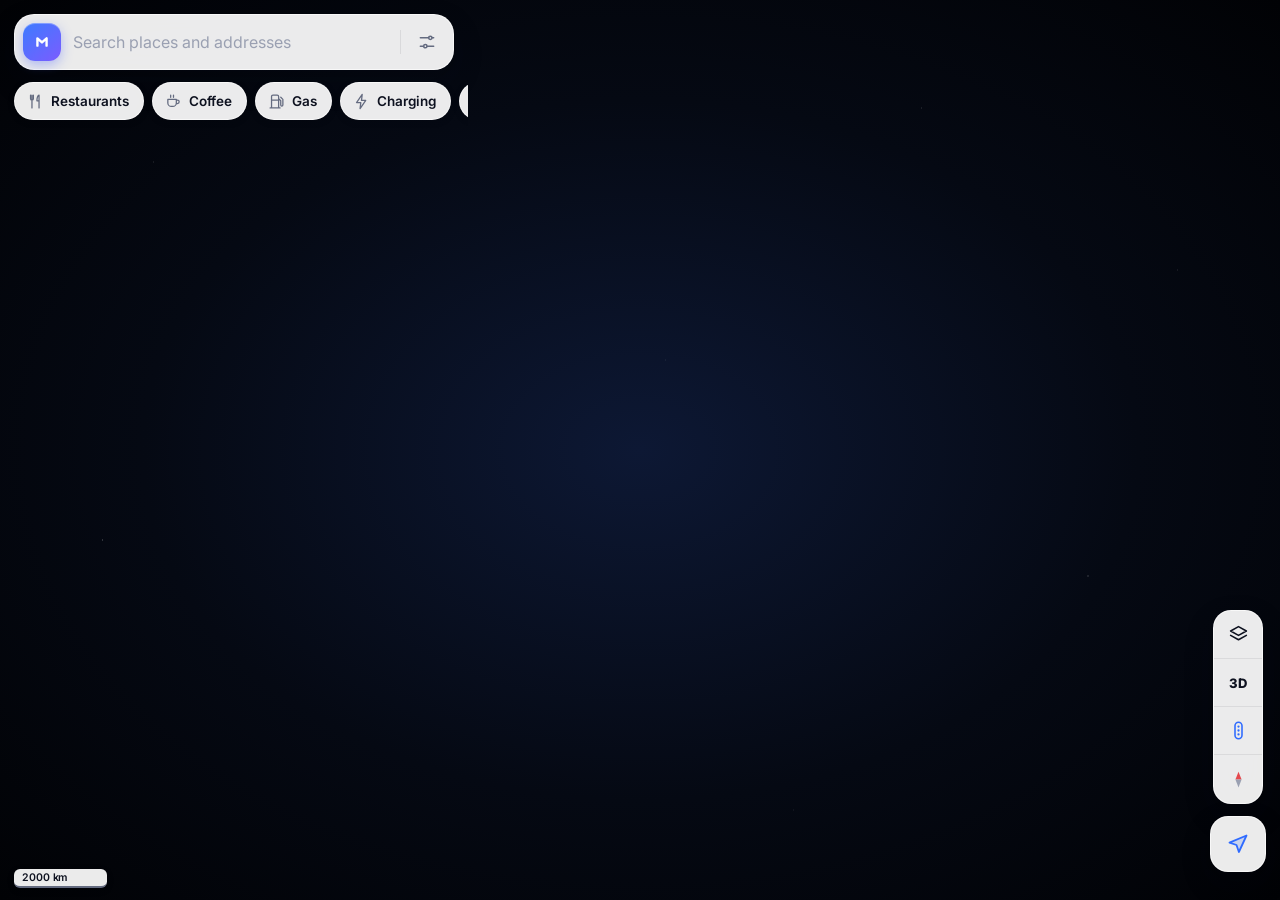
==== commit 67a5862e: "﻿Synapse M 1.1.0: live traffic, fast nearby search, EV charging, place details Co-Authored-By: Claud" ====
--- a/maps/index.html
+++ b/maps/index.html
@@ -8,7 +8,7 @@
   <link rel="icon" href="./icon.svg" type="image/svg+xml" />
   <link rel="preconnect" href="https://fonts.googleapis.com" />
   <link href="https://fonts.googleapis.com/css2?family=Inter:wght@400;500;600;700;800&display=swap" rel="stylesheet" />
-  <script type="module" crossorigin src="./assets/index-FK4H9MCj.js"></script>
+  <script type="module" crossorigin src="./assets/index-Bl6PNvwp.js"></script>
   <link rel="stylesheet" crossorigin href="./assets/index-Bbod18ud.css">
 </head>
 <body>
